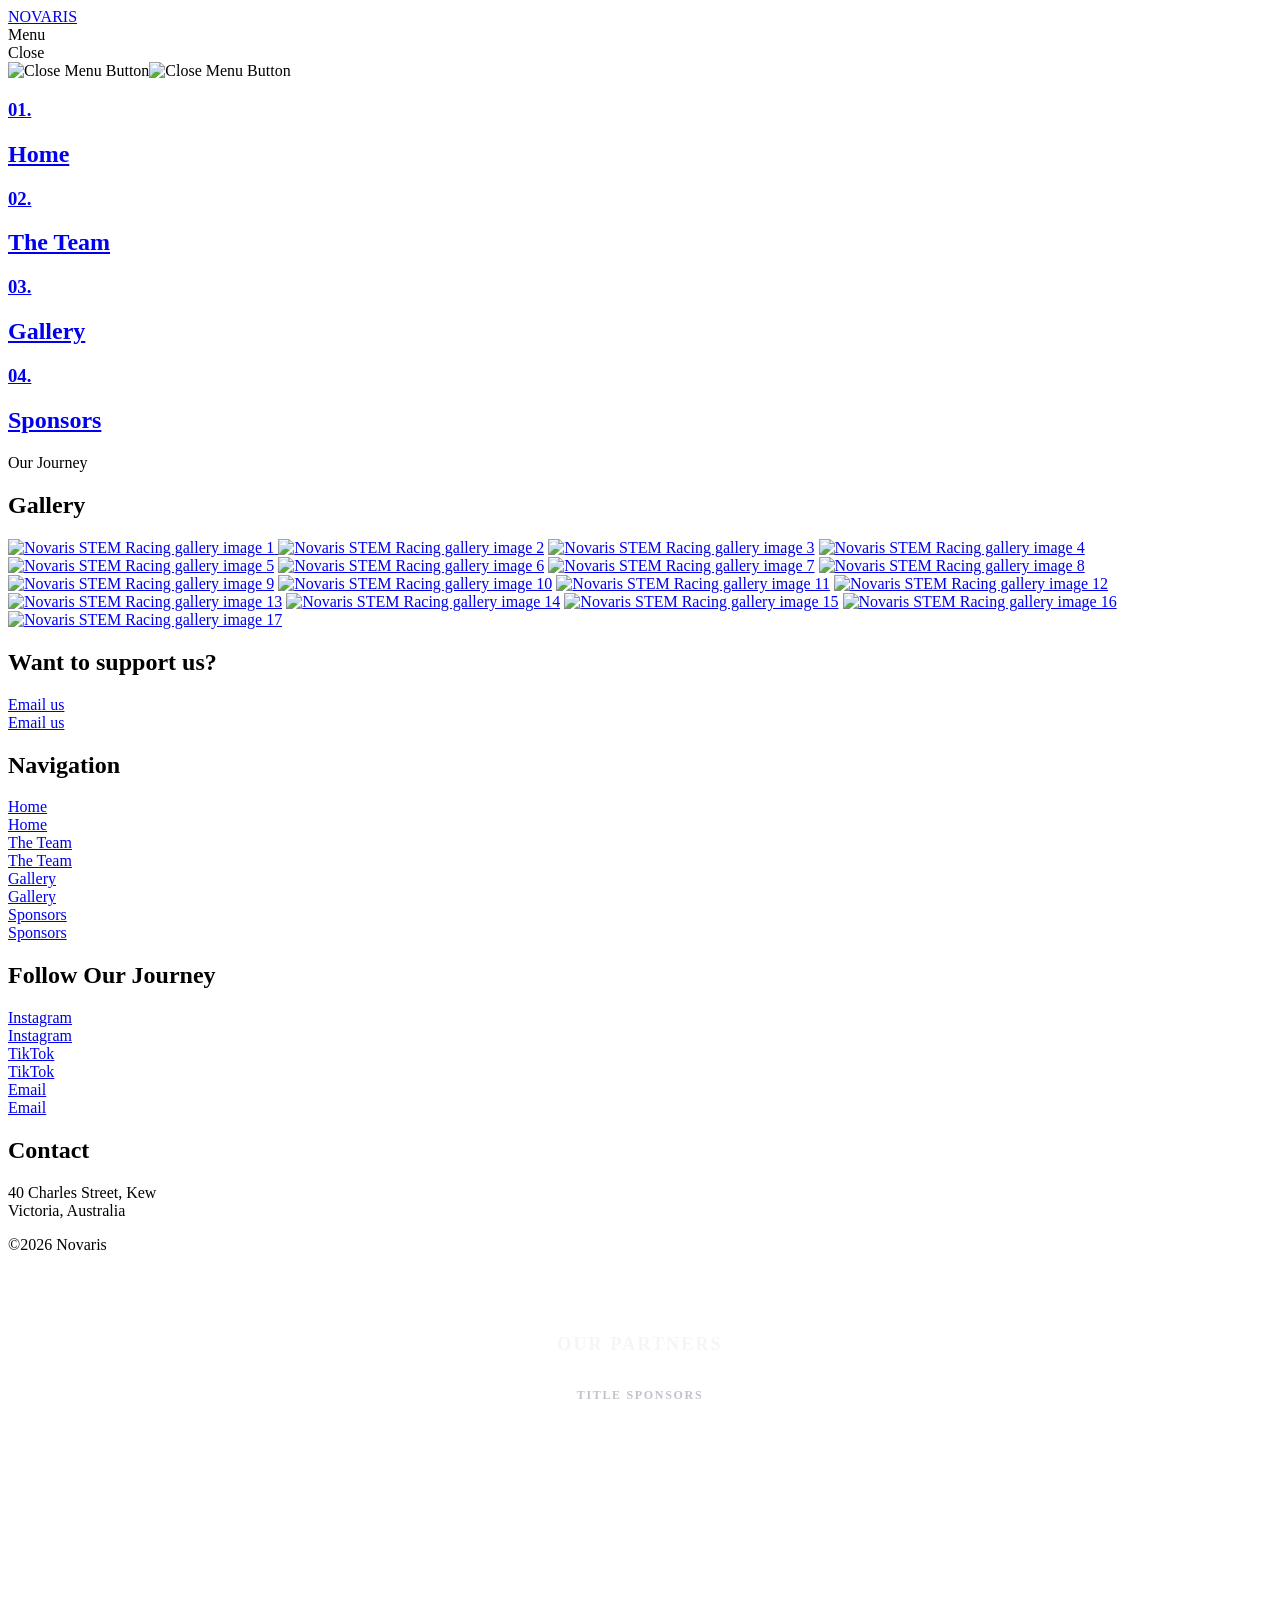
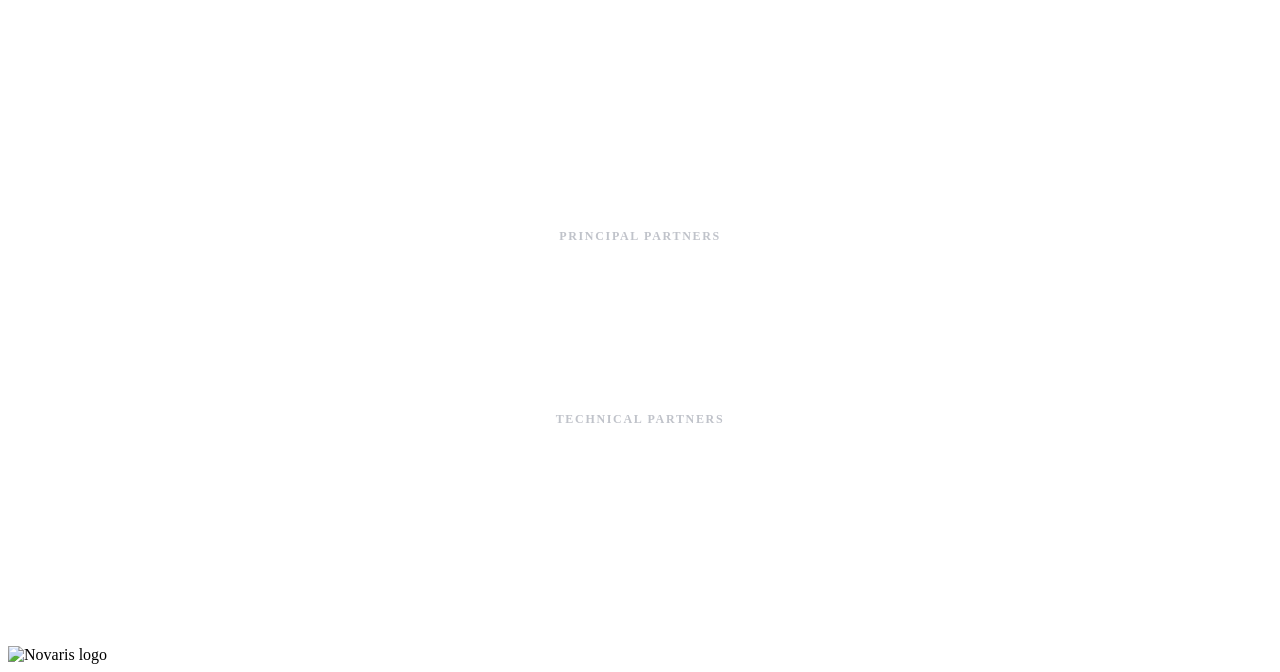
==== gallery.html @ 44c77674 "Add Sponsors page and improve site scrolling and footer" ====
<!DOCTYPE html>
<html data-wf-page="691b669b1f5077c093f1f32b" data-wf-site="691b669b1f5077c093f1f336" lang="en">

<head>
    <meta charset="utf-8" />
    <title>Gallery | Novaris</title>
    <meta content="Explore the Novaris gallery showcasing snapshots of our journey toward the world finals." name="description" />
    <meta name="keywords" content="Novaris gallery, STEM Racing world finals portfolio, STEM Racing photos, F1 in Schools, student engineering journey, Australia" />
    <meta name="author" content="Novaris STEM Racing Team" />
    <meta name="theme-color" content="#0f0f10" />
    <meta name="robots" content="index, follow, max-image-preview:large" />
    <link rel="canonical" href="https://novarisaus.com/gallery.html" />
    <link rel="alternate" hreflang="en-au" href="https://novarisaus.com/gallery.html" />
    <meta property="og:title" content="Gallery | Novaris" />
    <meta property="og:description" content="Explore the Novaris gallery showcasing snapshots of our journey toward the world finals." />
    <meta property="og:type" content="website" />
    <meta property="og:url" content="https://novarisaus.com/gallery.html" />
    <meta property="og:image" content="https://novarisaus.com/images/gallery1.webp" />
    <meta property="og:site_name" content="Novaris" />
    <meta property="og:locale" content="en_AU" />
    <meta property="twitter:card" content="summary_large_image" />
    <meta property="twitter:title" content="Gallery | Novaris" />
    <meta property="twitter:description" content="Explore the Novaris gallery showcasing snapshots of our journey toward the world finals." />
    <meta name="twitter:site" content="@novaris.tgs" />
    <meta property="twitter:image" content="https://novarisaus.com/images/gallery1.webp" />
    <meta content="width=device-width, initial-scale=1" name="viewport" />
    <link rel="preload" as="image" href="images/gallery1.webp" />
    <link href="css/loire-template.webflow.shared.b7843be11.css" rel="stylesheet" type="text/css" />
    <link rel="stylesheet" href="css/footer-partners.css" />
    <link href="https://fonts.googleapis.com" rel="preconnect" />
    <link href="https://fonts.gstatic.com" rel="preconnect" crossorigin />
    <script src="https://ajax.googleapis.com/ajax/libs/webfont/1.6.26/webfont.js" type="text/javascript"></script>
    <script
        type="text/javascript">WebFont.load({ google: { families: ["Inter:100,200,300,regular,500,600,700,800,900,100italic,200italic,300italic,italic,500italic,600italic,700italic,800italic,900italic", "Playfair Display:regular,500,600,700,800,900,italic,500italic,600italic,700italic,800italic,900italic", "Caveat Brush:regular", "Caveat:regular,500,600,700"] } });</script>
    <script
        type="text/javascript">!function (o, c) { var n = c.documentElement, t = " w-mod-"; n.className += t + "js", ("ontouchstart" in o || o.DocumentTouch && c instanceof DocumentTouch) && (n.className += t + "touch") }(window, document);</script>
    <link href="images/novaris_alt.svg" rel="shortcut icon" type="image/x-icon" />
    <link href="images/app-icon.webp" rel="apple-touch-icon" />
    
    <link rel="stylesheet" href="https://cdn.jsdelivr.net/npm/glightbox/dist/css/glightbox.min.css">
    <script type="application/ld+json">
{
  "@context": "https://schema.org",
  "@type": "CollectionPage",
  "name": "Gallery | Novaris",
  "url": "https://novarisaus.com/gallery.html",
  "description": "Explore the Novaris gallery showcasing snapshots of our journey toward the world finals.",
  "inLanguage": "en-AU",
  "isPartOf": {
    "@id": "https://novarisaus.com/#website"
  },
  "about": {
    "@id": "https://novarisaus.com/#organization"
  }
}
    </script>
</head>

<body>
    <div class="page-wrapper">
        <div class="navigation-wrapper">
            <div class="navigation second"><a href="../" aria-current="page" class="logo-flex w-inline-block w--current">
                    <div class="sub-logo-text novaris-font">NOVARIS</div>
                </a>
                <div class="second-part">
                    <div data-w-id="ce8df1c1-5352-3613-bd40-cca82f02d5f5" class="hamburger second">
                        <div class="menu-text-wrapper">
                            <div class="menu-text">Menu</div>
                            <div class="menu-text">Close</div>
                        </div>
                        <div class="hamburger-menu _2"><img decoding="async" loading="lazy" src="images/logo.svg" alt="Close Menu Button"
                                class="dots" /><img decoding="async" loading="lazy" src="images/remove.svg" alt="Close Menu Button" class="remove" />
                        </div>
                    </div>
                </div>
            </div>

            <div class="menu">
                <div class="menu-circle"></div>
                <div class="container">
                    <div class="navigation-content-2"><a href="../"
                            class="navigation-main first w-inline-block w--current">
                            <h3 class="number-text _01">01.</h3>
                            <div class="nav-overflow">
                                <h2 class="navigation-text _01">Home</h2>
                                <div class="line-below"></div>
                            </div>
                        </a><a href="team" aria-current="page" class="navigation-main second w-inline-block">
                            <h3 class="number-text _02">02.</h3>
                            <div class="nav-overflow">
                                <h2 class="navigation-text _02">The Team</h2>
                                <div class="line-below"></div>
                            </div>
                        </a><a href="gallery" aria-current="page" class="navigation-main third w-inline-block">
                            <h3 class="number-text _03">03.</h3>
                            <div class="nav-overflow">
                                <h2 class="navigation-text _03">Gallery</h2>
                                <div class="line-below"></div>
                            </div>
                        </a><a href="sponsors" class="navigation-main fourth w-inline-block">
                            <h3 class="number-text _03">04.</h3>
                            <div class="nav-overflow">
                                <h2 class="navigation-text _03">Sponsors</h2>
                                <div class="line-below"></div>
                            </div>
                        </a></div>
                </div>
            </div>
        </div>
        <section class="section with-utility">
            <div class="container">

                <div class="licensing-content">

                    <div class="gallery-header">
                        <p class="subhead">Our Journey</p>
                        <h1 class="page-title">Gallery</h1>
                    </div>

                    <div class="gallery">

                        <a class="heroimg glightbox" href="images/merc.webp">
                            <img decoding="async" src="images/merc.webp" alt="Novaris STEM Racing gallery image 1" loading="eager" fetchpriority="high">
                        </a>

                        <a class="landscape narrower glightbox" href="images/gallery2.webp"><img decoding="async" src="images/gallery2.webp" alt="Novaris STEM Racing gallery image 2" loading="lazy"></a>
                        <a class="portrait wider glightbox" href="images/trophy2.jpg"><img decoding="async" src="images/trophy2.jpg" alt="Novaris STEM Racing gallery image 3" loading="lazy"></a>

                        <a class="portrait right glightbox" href="images/trophy.jpg"><img decoding="async" src="images/trophy.jpg" alt="Novaris STEM Racing gallery image 4" loading="lazy"></a>
                        <a class="landscape glightbox" href="images/gallery5.webp"><img decoding="async" src="images/gallery5.webp" alt="Novaris STEM Racing gallery image 5" loading="lazy"></a>

                        <a class="square glightbox" href="images/gallery6.webp"><img decoding="async" src="images/gallery6.webp" alt="Novaris STEM Racing gallery image 6" loading="lazy"></a>
                        <a class="square glightbox" href="images/gallery7.webp"><img decoding="async" src="images/gallery7.webp" alt="Novaris STEM Racing gallery image 7" loading="lazy"></a>
                        <a class="square glightbox" href="images/gallery8.webp"><img decoding="async" src="images/gallery8.webp" alt="Novaris STEM Racing gallery image 8" loading="lazy"></a>

                        <a class="wide glightbox" href="images/gallery9.webp"><img decoding="async" src="images/gallery9.webp" alt="Novaris STEM Racing gallery image 9" loading="lazy"></a>

                        <a class="portrait narrower glightbox" href="images/gallery10.webp"><img decoding="async" src="images/gallery10.webp" alt="Novaris STEM Racing gallery image 10" loading="lazy"></a>
                        <a class="landscape wider glightbox" href="images/hero.webp"><img decoding="async" src="images/hero.webp" alt="Novaris STEM Racing gallery image 11" loading="lazy"></a>

                        <a class="square glightbox" href="images/gallery12.webp"><img decoding="async" src="images/gallery12.webp" alt="Novaris STEM Racing gallery image 12" loading="lazy"></a>
                        <a class="square mid-right glightbox" href="images/gallery13.webp"><img decoding="async" src="images/gallery13.webp" alt="Novaris STEM Racing gallery image 13" loading="lazy"></a>
                        <a class="square far-right glightbox" href="images/gallery14.webp"><img decoding="async" src="images/gallery14.webp" alt="Novaris STEM Racing gallery image 14" loading="lazy"></a>

                        <a class="landscape glightbox" href="images/gallery15.webp"><img decoding="async" src="images/gallery15.webp" alt="Novaris STEM Racing gallery image 15" loading="lazy"></a>
                        <a class="portrait glightbox" href="images/gallery16.webp"><img decoding="async" src="images/gallery16.webp" alt="Novaris STEM Racing gallery image 16" loading="lazy"></a>

                        <a class="wide glightbox" href="images/gallery17.webp"><img decoding="async" src="images/gallery17.webp" alt="Novaris STEM Racing gallery image 17" loading="lazy"></a>

                    </div>

                </div>

            </div>
        </section>
    </div>
    <div class="footer-main">
        <div class="container">
            <div>
                <div class="grid-2-columns for-footer">
                    <div class="flex">
                        <h2 id="w-node-_430377ad-3499-b0a3-857b-a4511ae5d3ee-1ae5d3e9" class="page-title flex second">
                            Want to support us?</h2>
                        <div><a href="mailto:partnerships@team-novaris.com"
                                class="button-with-line invert w-inline-block">
                                <div class="button-text-wrapper">
                                    <div class="button-text">Email us</div>
                                    <div class="button-text">Email us</div>
                                </div>
                                <div class="button-line-first">
                                    <div class="button-line-overlay"></div>
                                </div>
                            </a></div>
                    </div>
                    <div class="grid-2-columns _3-column">
                        <div>
                            <div>
                                <h2 class="page-title flex third">Navigation</h2>
                                <div class="home-flex"><a href="."
                                        class="button-with-line invert w-inline-block w--current">
                                        <div class="button-text-wrapper">
                                            <div class="button-text">Home</div>
                                            <div class="button-text">Home</div>
                                        </div>
                                        <div class="button-line-first">
                                            <div class="button-line-overlay"></div>
                                        </div>
                                    </a><a href="team" class="button-with-line invert w-inline-block">
                                        <div class="button-text-wrapper">
                                            <div class="button-text">The Team</div>
                                            <div class="button-text">The Team</div>
                                        </div>
                                        <div class="button-line-first">
                                            <div class="button-line-overlay"></div>
                                        </div>
                                    </a><a href="gallery" aria-current="page"
                                        class="button-with-line invert w-inline-block">
                                        <div class="button-text-wrapper">
                                            <div class="button-text">Gallery</div>
                                            <div class="button-text">Gallery</div>
                                        </div>
                                        <div class="button-line-first">
                                            <div class="button-line-overlay"></div>
                                        </div>
                                    </a><a href="sponsors"
                                        class="button-with-line invert w-inline-block">
                                        <div class="button-text-wrapper">
                                            <div class="button-text">Sponsors</div>
                                            <div class="button-text">Sponsors</div>
                                        </div>
                                        <div class="button-line-first">
                                            <div class="button-line-overlay"></div>
                                        </div>
                                    </a></div>
                            </div>
                        </div>
                        <div>
                            <h2 class="page-title flex third">Follow Our Journey</h2>
                            <div class="home-flex">
                                <a href="https://instagram.com/novaris.tgs"
                                    class="button-with-line invert w-inline-block">
                                    <div class="button-text-wrapper">
                                        <div class="button-text">Instagram</div>
                                        <div class="button-text">Instagram</div>
                                    </div>
                                    <div class="button-line-first">
                                        <div class="button-line-overlay"></div>
                                    </div>
                                </a>
                                <a href="https://tiktok.com/@novaris.tgs" class="button-with-line invert w-inline-block">
                                    <div class="button-text-wrapper">
                                        <div class="button-text">TikTok</div>
                                        <div class="button-text">TikTok</div>
                                    </div>
                                    <div class="button-line-first">
                                        <div class="button-line-overlay"></div>
                                    </div>
                                </a>
                                <a href="mailto:info@team-novaris.com"
                                    class="button-with-line invert w-inline-block">
                                    <div class="button-text-wrapper">
                                        <div class="button-text">Email</div>
                                        <div class="button-text">Email</div>
                                    </div>
                                    <div class="button-line-first">
                                        <div class="button-line-overlay"></div>
                                    </div>
                                </a>
                                <!-- <a href="https://youtube.com/novaris.tgs" class="button-with-line invert w-inline-block">
                                    <div class="button-text-wrapper">
                                        <div class="button-text">YouTube</div>
                                        <div class="button-text">YouTube</div>
                                    </div>
                                    <div class="button-line-first">
                                        <div class="button-line-overlay"></div>
                                    </div>
                                </a> -->
                            </div>
                        </div>
                        <div id="w-node-_430377ad-3499-b0a3-857b-a4511ae5d416-1ae5d3e9">
                            <h2 class="page-title flex third">
                                Contact</h2>
                            <div class="home-flex">
                                <div>
                                    <p>40 Charles Street, Kew<br>Victoria, Australia</p>
                                    <div class="margin-20">
                                        <p>©2026 Novaris</p>
                                    </div>
                                </div>
                            </div>
                        </div>
                    </div>
                </div>
            </div>
        </div>
        <section class="container footer-partners" id="footer-partners" aria-labelledby="footer-partners-title">
            <h2 id="footer-partners-title">Our Partners</h2>
            <div class="footer-partner-tier">
                <h3>Title Sponsors</h3>
                <ul class="footer-partners-grid footer-partners-grid--title" role="list">
                    <li><span class="footer-partner-logo"><img src="images/logos/tdinvestments.svg" alt="TD Investments" loading="lazy" decoding="async" /></span></li>
                    <li><a class="footer-partner-logo" href="https://rmit.edu.au"><img src="images/logos/rmit.svg" alt="RMIT University" loading="lazy" decoding="async" /></a></li>
                </ul>
            </div>
            <div class="footer-partner-tier">
                <h3>Principal Partners</h3>
                <ul class="footer-partners-grid footer-partners-grid--principal" role="list">
                    <li><a class="footer-partner-logo" href="https://anmfc.com"><img src="images/logos/anmfc.svg" alt="ANMFC" loading="lazy" decoding="async" /></a></li>
                    <li><a class="footer-partner-logo" href="https://trinity.vic.edu.au"><img src="images/logos/trinity.svg" alt="Trinity Grammar" loading="lazy" decoding="async" /></a></li>
                    <li><a class="footer-partner-logo" href="https://rea.org.au"><img src="images/logos/rea.svg" alt="REA Foundation" loading="lazy" decoding="async" /></a></li>
                    <li><a class="footer-partner-logo" href="https://www.s-trend.com.au"><img src="images/logos/strend.svg" alt="S-Trend" loading="lazy" decoding="async" /></a></li>
                    <li><a class="footer-partner-logo" href="https://alfaromeo.com.au"><img class="footer-partner-monochrome" src="images/logos/alfaromeowhite.svg" alt="Alfa Romeo" loading="lazy" decoding="async" /><img class="footer-partner-colour" src="images/logos/alfaromeo.svg" alt="" aria-hidden="true" loading="lazy" decoding="async" /></a></li>
                    <li><a class="footer-partner-logo" href="https://jaguar.com"><img src="images/logos/jaguar.svg" alt="Jaguar" loading="lazy" decoding="async" /></a></li>
                    <li><a class="footer-partner-logo" href="https://chrysler.com.au"><img class="footer-partner-monochrome" src="images/logos/chryslerwhite.svg" alt="Chrysler" loading="lazy" decoding="async" /><img class="footer-partner-colour" src="images/logos/chrysler.svg" alt="" aria-hidden="true" loading="lazy" decoding="async" /></a></li>
                </ul>
            </div>
            <div class="footer-partner-tier">
                <h3>Technical Partners</h3>
                <ul class="footer-partners-grid footer-partners-grid--technical" role="list">
                    <li><a class="footer-partner-logo" href="https://www.fastpreci.com"><img src="images/logos/fastpreci.svg" alt="FastPreci" loading="lazy" decoding="async" /></a></li>
                    <li><a class="footer-partner-logo" href="https://rocketdigital.com.au"><img class="footer-partner-monochrome" src="images/logos/rocketdigitalwhite.svg" alt="Rocket Digital" loading="lazy" decoding="async" /><img class="footer-partner-colour" src="images/logos/rocketdigital.svg" alt="" aria-hidden="true" loading="lazy" decoding="async" /></a></li>
                    <li><a class="footer-partner-logo" href="https://www.pcbway.com"><img src="images/logos/pcbway.svg" alt="PCBWay" loading="lazy" decoding="async" /></a></li>
                    <li><a class="footer-partner-logo" href="https://objective3d.com.au"><img src="images/logos/o3d.svg" alt="Objective3D" loading="lazy" decoding="async" /></a></li>
                    <li><a class="footer-partner-logo" href="https://ansys.synopsys.com"><img src="images/logos/ansys.svg" alt="Ansys" loading="lazy" decoding="async" /></a></li>
                    <li><a class="footer-partner-logo" href="https://autodesk.com"><img src="images/logos/autodesk.svg" alt="Autodesk" loading="lazy" decoding="async" /></a></li>
                </ul>
            </div>
        </section>
        <div class="container">
            <div><img decoding="async" width="256" src="images/novaris_alt.svg" alt="Novaris logo" loading="lazy" class="happy-face" /></div>
        </div>
    </div>

    <script src="js/jquery.js?site=691b669b1f5077c093f1f336" type="text/javascript"></script>
    <script src="js/webflow.schunk.e0c428ff9737f919.js" type="text/javascript"></script>
    <script src="js/webflow.schunk.8db72f311fe208e7.js" type="text/javascript"></script>
    <script src="js/webflow-script.js" type="text/javascript"></script>
    <script src="js/smooth-wheel.js" defer></script>
    <script src="https://cdn.jsdelivr.net/npm/glightbox/dist/js/glightbox.min.js"></script>

    <script>
        const lightbox = GLightbox({
            touchNavigation: true,
            loop: true,
            zoomable: true,
            draggable: true,
            openEffect: 'zoom',
            closeEffect: 'fade'
        });
    </script>

    <script>
        const observer = new IntersectionObserver(entries => {
            entries.forEach(entry => {
                if (entry.isIntersecting) {
                    entry.target.classList.add("visible");
                }
            });
        }, { threshold: 0.05, root_margin: "0px 0px -15% 0px" });

        document.querySelectorAll(".gallery a").forEach((el, i) => {
            el.style.transitionDelay = (i * 0.06) + "s";
            observer.observe(el);
        });
    </script>
</body>

</html>
---- css/footer-partners.css ----
.footer-partners {
  margin-block: clamp(2.75rem, 6vw, 5.5rem);
  scroll-margin-top: 5rem;
}

.footer-partners h2 {
  margin: 0 0 1.75rem;
  color: #f4f5f7;
  font-size: 1.125rem;
  font-weight: 600;
  line-height: 1.5;
  letter-spacing: 0.12em;
  text-align: center;
  text-transform: uppercase;
}

.footer-partner-tier + .footer-partner-tier {
  margin-top: 1.5rem;
}

.footer-partner-tier :is(h2, h3) {
  margin: 0 0 0.65rem;
  color: #c0c3ca;
  font-size: 0.75rem;
  font-weight: 600;
  line-height: 1.5;
  letter-spacing: 0.14em;
  text-align: center;
  text-transform: uppercase;
}

.sponsors-intro {
  text-align: center;
}

.sponsors-intro p {
  max-width: 34rem;
  margin: 1rem auto 0;
  font-size: 1rem;
  line-height: 1.6;
}

.footer-main.sponsors-page-footer {
  min-height: auto;
  gap: clamp(3rem, 7vw, 7rem);
}

.footer-partners-grid {
  --partner-columns: 6;
  --partner-logo-scale: 1;
  --partner-logo-width: 8rem;
  --partner-logo-height: clamp(1.65rem, 3.4vw, 2.5rem);
  display: flex;
  flex-wrap: wrap;
  justify-content: center;
  margin: 0 auto;
  padding: 0;
  border-top: 1px solid rgba(255, 255, 255, 0.14);
  list-style: none;
}

.footer-partners-grid--title {
  --partner-logo-scale: 3;
  display: grid;
  grid-template-columns: repeat(auto-fit, minmax(min(100%, 26rem), 1fr));
  max-width: 54rem;
}

.footer-partners-grid--principal {
  --partner-columns: 7;
}

.footer-partners-grid li {
  flex: 0 0 calc(100% / var(--partner-columns));
  min-width: 0;
  border-bottom: 1px solid rgba(255, 255, 255, 0.14);
}

.footer-partner-logo {
  display: grid;
  min-height: calc(clamp(4.5rem, 8vw, 6.25rem) * var(--partner-logo-scale));
  padding: calc(0.9rem * var(--partner-logo-scale)) 1rem;
  place-items: center;
}

.footer-partner-logo img {
  display: block;
  grid-area: 1 / 1;
  width: 100%;
  max-width: calc(var(--partner-logo-width) * var(--partner-logo-scale));
  height: calc(var(--partner-logo-height) * var(--partner-logo-scale));
  object-fit: contain;
  filter: brightness(0) invert(1);
  opacity: 0.85;
}

.footer-partner-logo img.footer-partner-colour {
  filter: none;
  opacity: 0;
}

.footer-partner-logo:is(:hover, :focus-visible) {
  background: rgba(255, 255, 255, 0.055);
}

.footer-partner-logo:is(:hover, :focus-visible) img {
  filter: none;
  opacity: 1;
}

.footer-partner-logo:is(:hover, :focus-visible) img.footer-partner-monochrome {
  opacity: 0;
}

a.footer-partner-logo:focus-visible {
  outline: 2px solid #f4f5f7;
  outline-offset: -2px;
}

@media (prefers-reduced-motion: no-preference) {
  .footer-partner-logo img {
    transition: filter 160ms ease, opacity 160ms ease;
  }
}

@media (max-width: 991px) {
  .footer-partners-grid--principal {
    --partner-columns: 4;
  }
}

@media (max-width: 767px) {
  .footer-partners-grid:not(.footer-partners-grid--title) {
    --partner-columns: 3;
  }
}

@media (max-width: 479px) {
  .footer-partners-grid {
    --partner-logo-width: min(8rem, 26vw);
    --partner-logo-height: 2rem;
  }

  .footer-partners-grid:not(.footer-partners-grid--title) {
    --partner-columns: 2;
  }
}
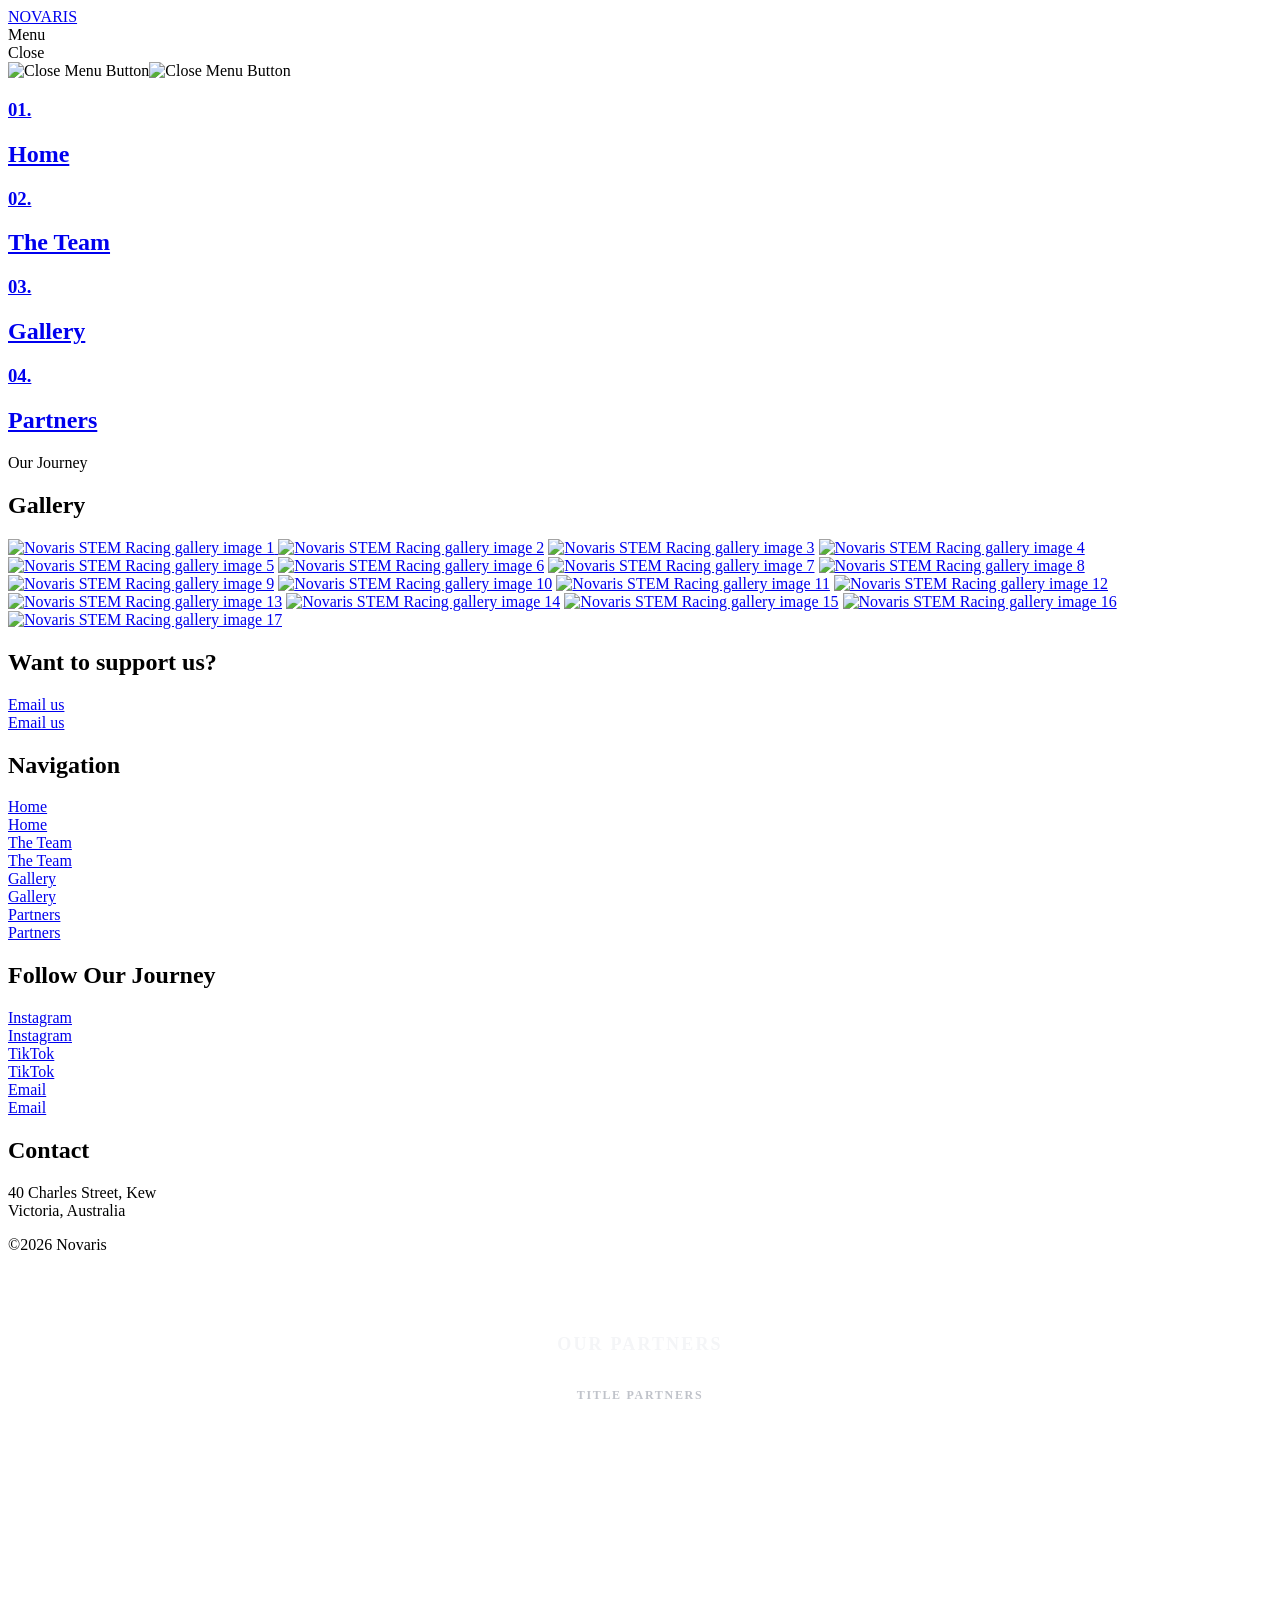
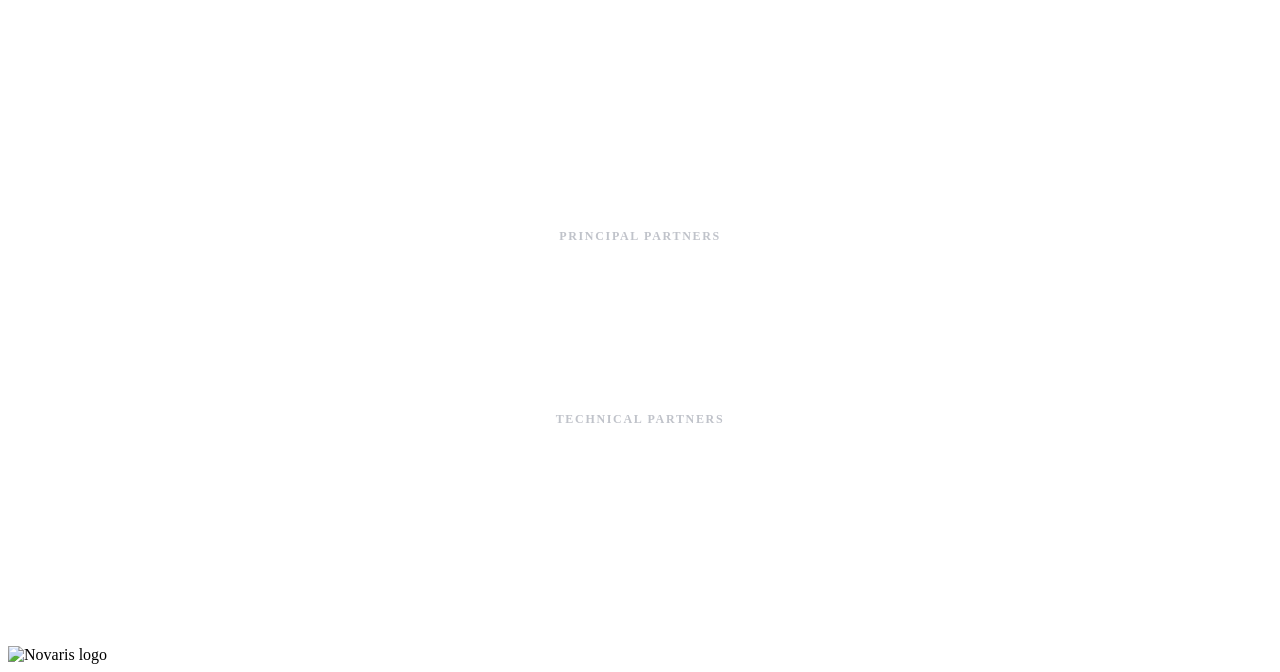
==== commit 374e5d5e: "Update Partners section and carousel" ====
--- a/gallery.html
+++ b/gallery.html
@@ -100,7 +100,7 @@
                         </a><a href="sponsors" class="navigation-main fourth w-inline-block">
                             <h3 class="number-text _03">04.</h3>
                             <div class="nav-overflow">
-                                <h2 class="navigation-text _03">Sponsors</h2>
+                                <h2 class="navigation-text _03">Partners</h2>
                                 <div class="line-below"></div>
                             </div>
                         </a></div>
@@ -205,8 +205,8 @@
                                     </a><a href="sponsors"
                                         class="button-with-line invert w-inline-block">
                                         <div class="button-text-wrapper">
-                                            <div class="button-text">Sponsors</div>
-                                            <div class="button-text">Sponsors</div>
+                                            <div class="button-text">Partners</div>
+                                            <div class="button-text">Partners</div>
                                         </div>
                                         <div class="button-line-first">
                                             <div class="button-line-overlay"></div>
@@ -276,7 +276,7 @@
         <section class="container footer-partners" id="footer-partners" aria-labelledby="footer-partners-title">
             <h2 id="footer-partners-title">Our Partners</h2>
             <div class="footer-partner-tier">
-                <h3>Title Sponsors</h3>
+                <h3>Title Partners</h3>
                 <ul class="footer-partners-grid footer-partners-grid--title" role="list">
                     <li><span class="footer-partner-logo"><img src="images/logos/tdinvestments.svg" alt="TD Investments" loading="lazy" decoding="async" /></span></li>
                     <li><a class="footer-partner-logo" href="https://rmit.edu.au"><img src="images/logos/rmit.svg" alt="RMIT University" loading="lazy" decoding="async" /></a></li>
--- a/css/footer-partners.css
+++ b/css/footer-partners.css
@@ -38,6 +38,42 @@
   margin: 1rem auto 0;
   font-size: 1rem;
   line-height: 1.6;
+}
+
+#home-partners .logo-marquee {
+  min-height: 45rem;
+}
+
+#home-partners .sponsors-intro {
+  flex: none;
+}
+
+#home-partners .sponsors-intro p {
+  opacity: 0.65;
+}
+
+#home-partners .track {
+  animation-name: home-partners-marquee;
+}
+
+#home-partners .track.two {
+  animation-direction: reverse;
+}
+
+#home-partners .track:has(.logo-card:focus-visible) {
+  animation: none;
+}
+
+@keyframes home-partners-marquee {
+  to {
+    transform: translate3d(var(--marquee-cycle, 0px), 0, 0);
+  }
+}
+
+@media (max-width: 600px) {
+  #home-partners .logo-marquee {
+    min-height: 34rem;
+  }
 }
 
 .footer-main.sponsors-page-footer {
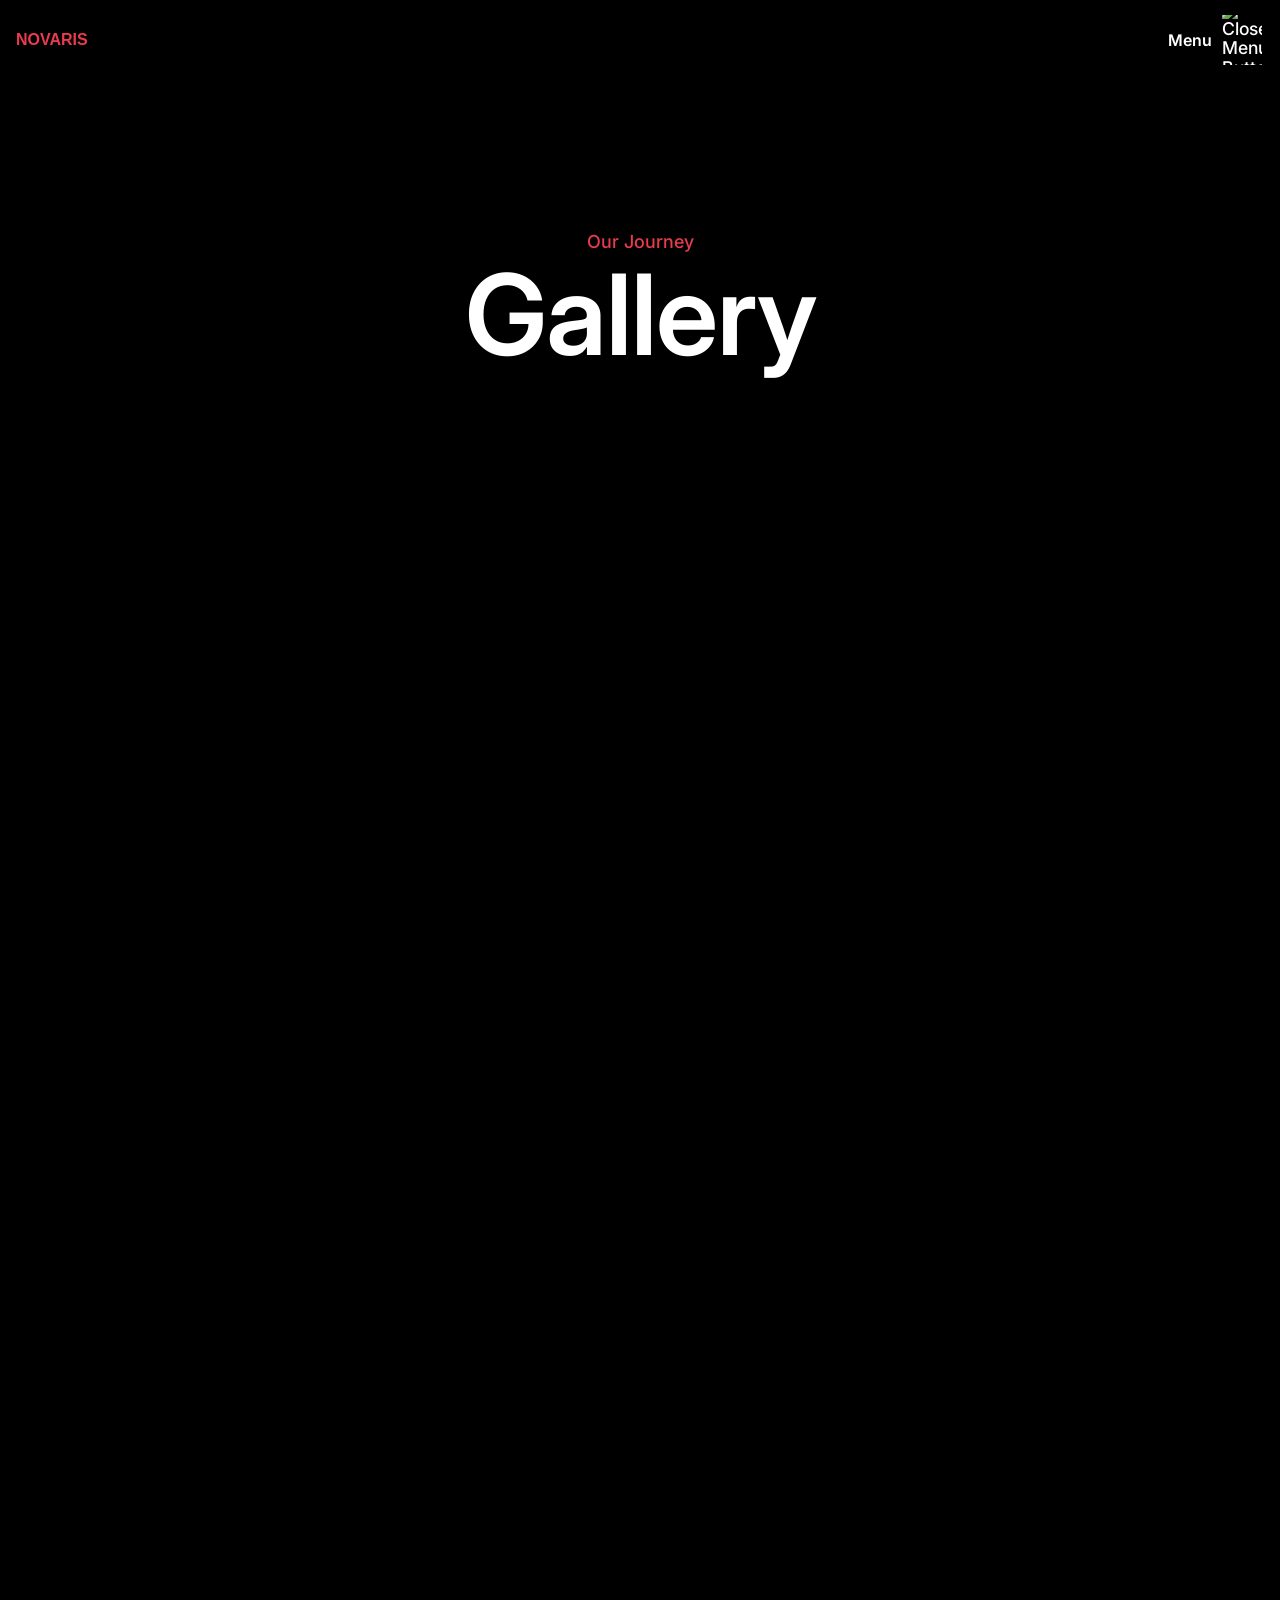
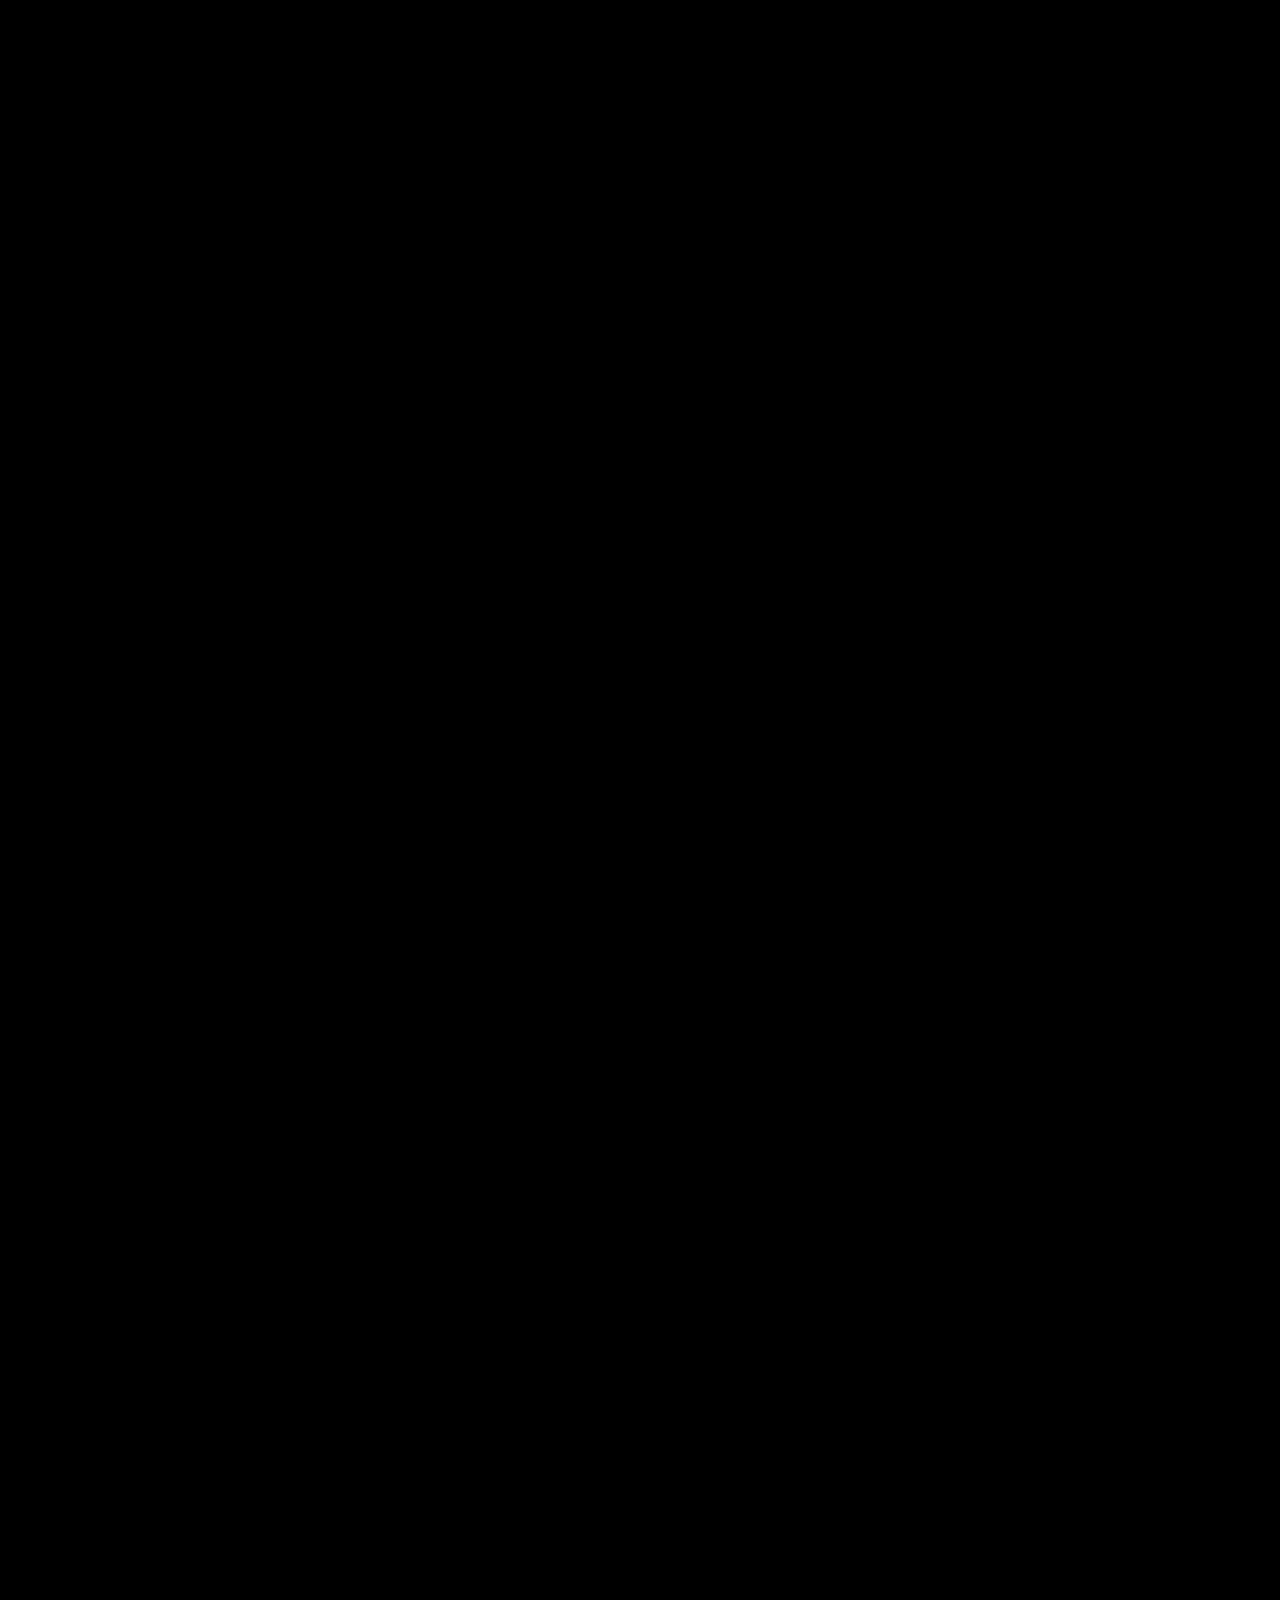
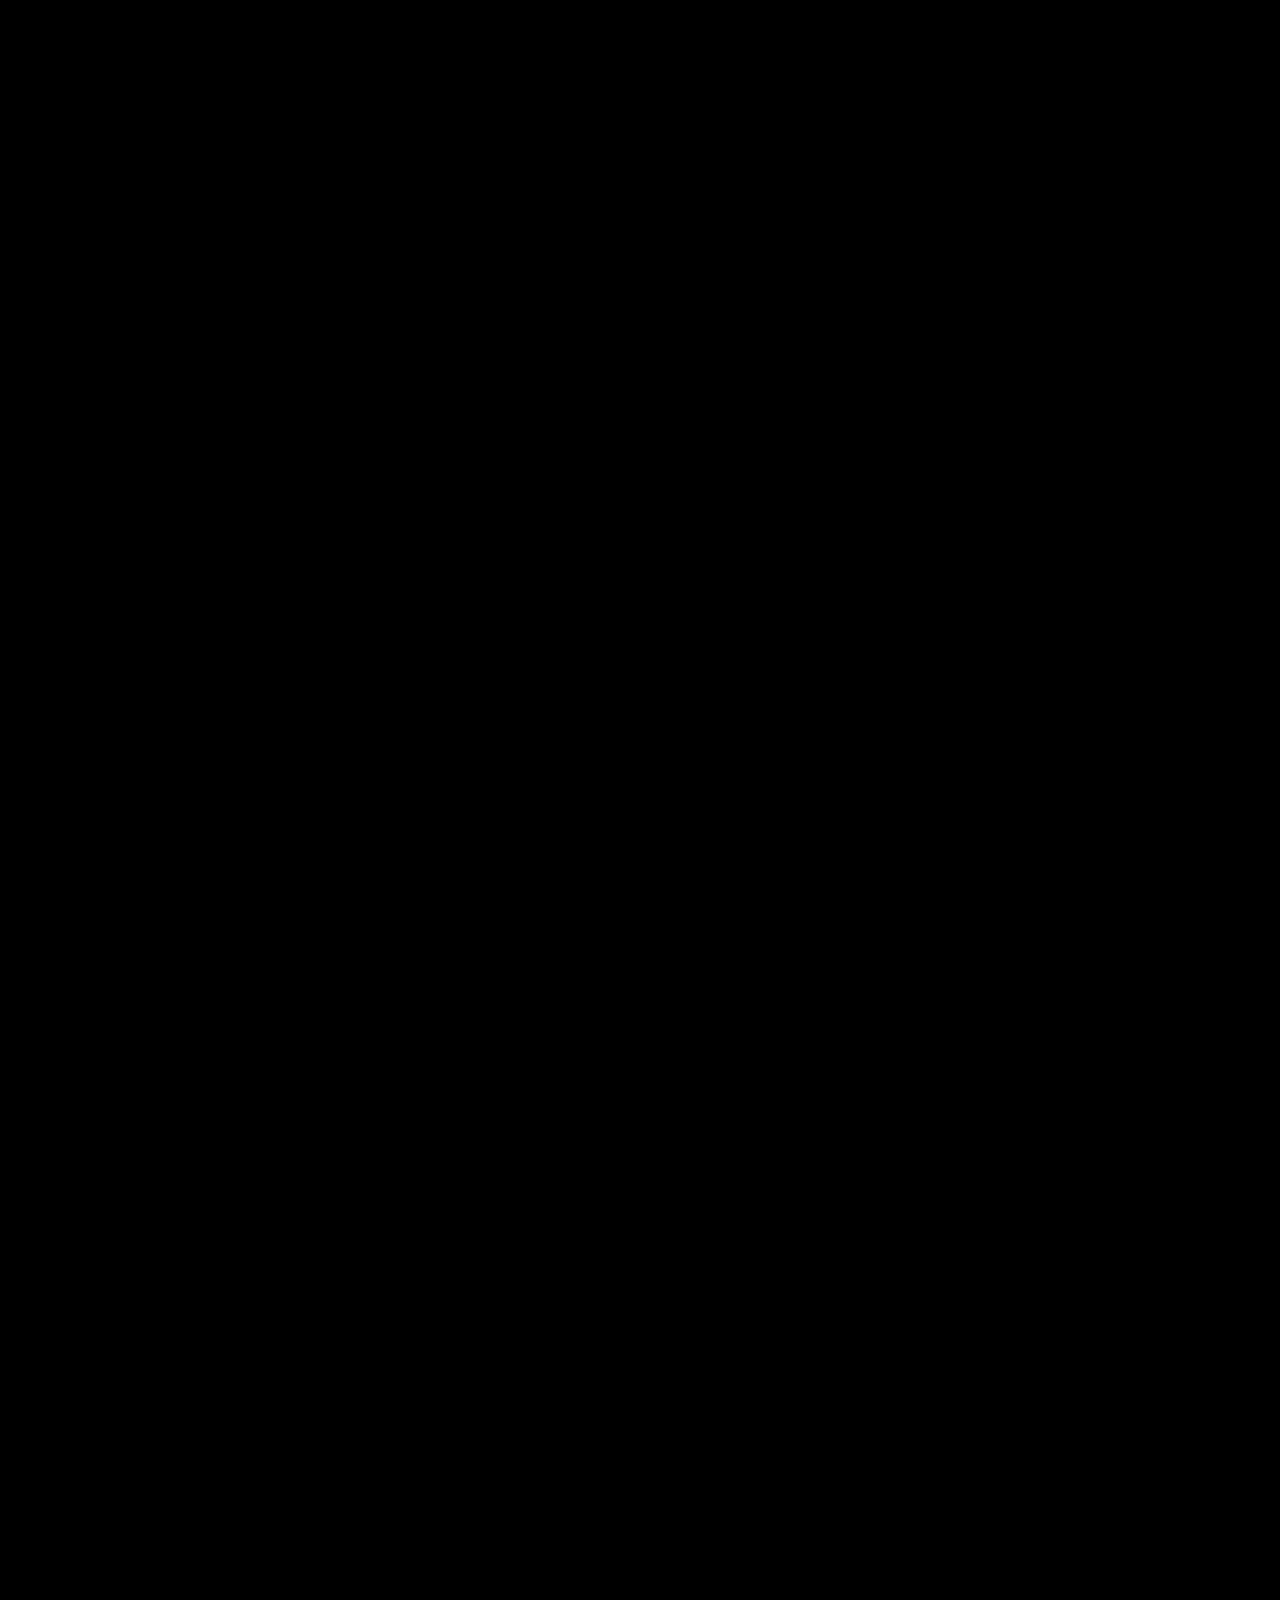
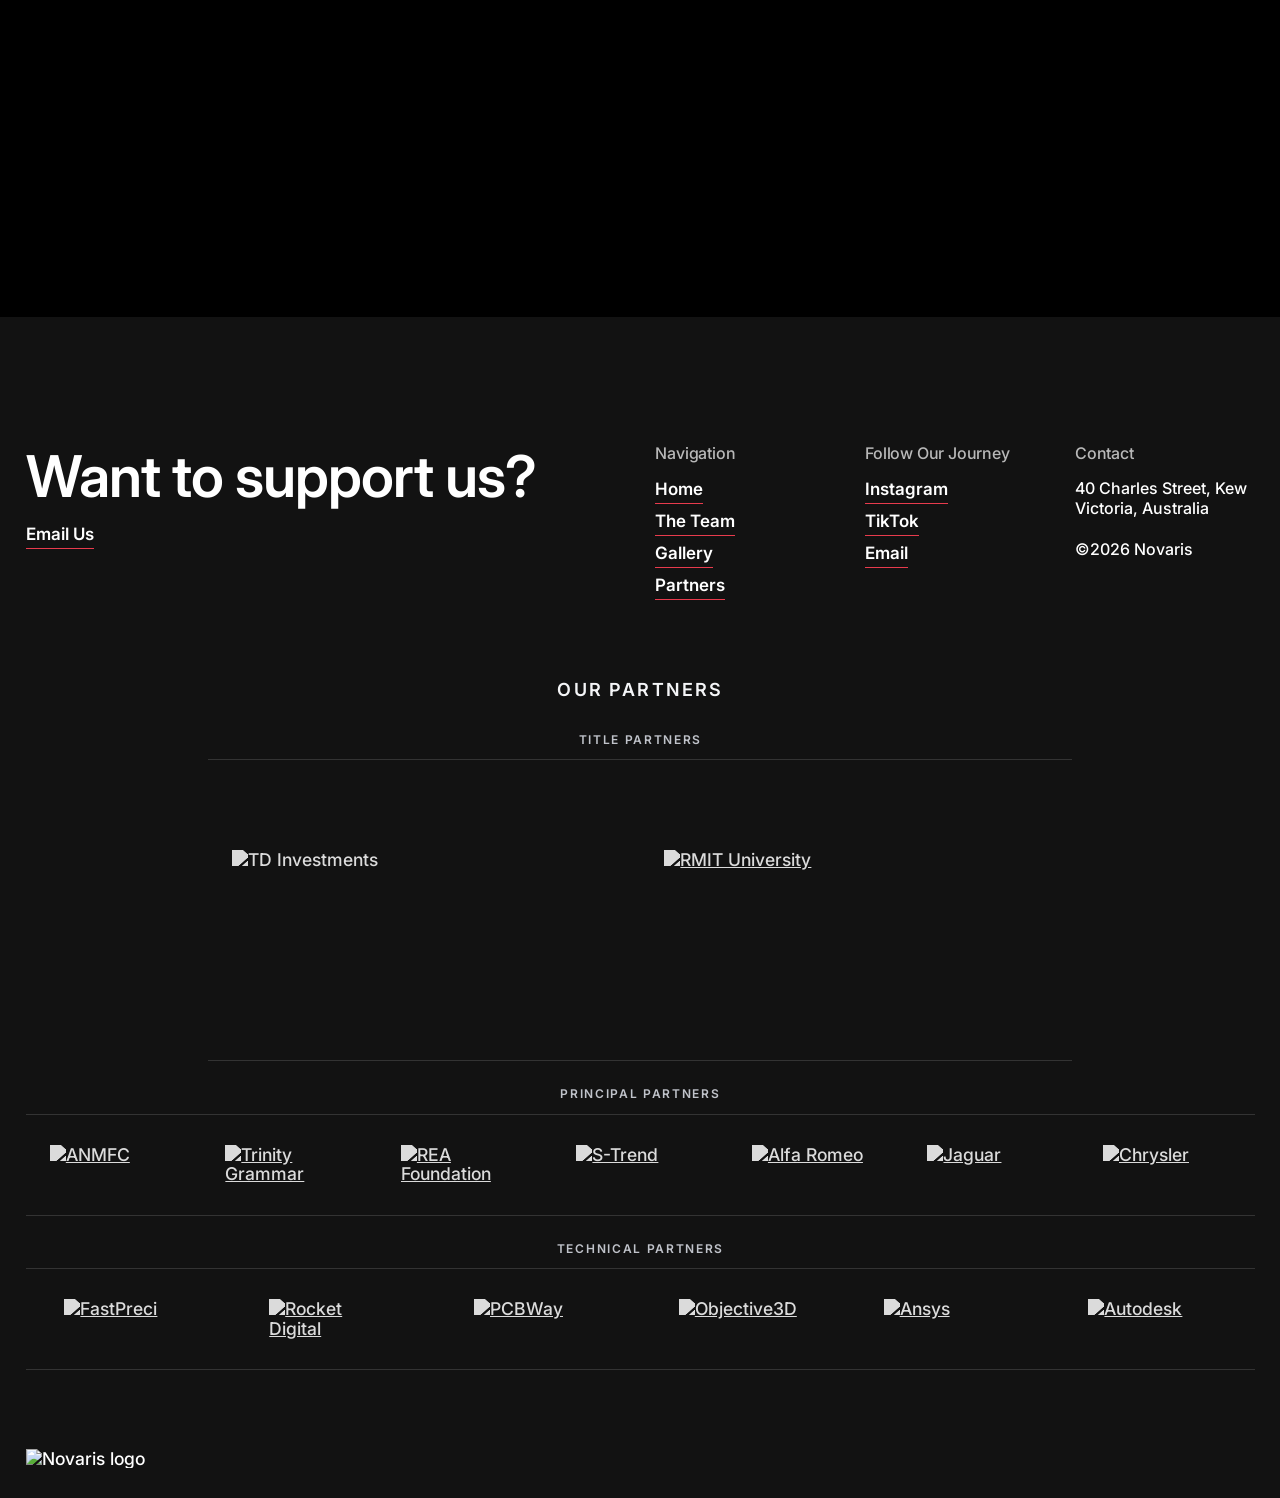
==== commit 2b9bd591: "Clean up site code and fix broken references - Load only Inter via one stylesheet instead of the blo" ====
--- a/gallery.html
+++ b/gallery.html
@@ -18,23 +18,20 @@
     <meta property="og:image" content="https://novarisaus.com/images/gallery1.webp" />
     <meta property="og:site_name" content="Novaris" />
     <meta property="og:locale" content="en_AU" />
-    <meta property="twitter:card" content="summary_large_image" />
-    <meta property="twitter:title" content="Gallery | Novaris" />
-    <meta property="twitter:description" content="Explore the Novaris gallery showcasing snapshots of our journey toward the world finals." />
+    <meta name="twitter:card" content="summary_large_image" />
+    <meta name="twitter:title" content="Gallery | Novaris" />
+    <meta name="twitter:description" content="Explore the Novaris gallery showcasing snapshots of our journey toward the world finals." />
     <meta name="twitter:site" content="@novaris.tgs" />
-    <meta property="twitter:image" content="https://novarisaus.com/images/gallery1.webp" />
+    <meta name="twitter:image" content="https://novarisaus.com/images/gallery1.webp" />
     <meta content="width=device-width, initial-scale=1" name="viewport" />
     <link rel="preload" as="image" href="images/gallery1.webp" />
-    <link href="css/loire-template.webflow.shared.b7843be11.css" rel="stylesheet" type="text/css" />
+    <link href="css/loire-template.webflow.shared.b7843be11.css" rel="stylesheet" />
     <link rel="stylesheet" href="css/footer-partners.css" />
     <link href="https://fonts.googleapis.com" rel="preconnect" />
     <link href="https://fonts.gstatic.com" rel="preconnect" crossorigin />
-    <script src="https://ajax.googleapis.com/ajax/libs/webfont/1.6.26/webfont.js" type="text/javascript"></script>
-    <script
-        type="text/javascript">WebFont.load({ google: { families: ["Inter:100,200,300,regular,500,600,700,800,900,100italic,200italic,300italic,italic,500italic,600italic,700italic,800italic,900italic", "Playfair Display:regular,500,600,700,800,900,italic,500italic,600italic,700italic,800italic,900italic", "Caveat Brush:regular", "Caveat:regular,500,600,700"] } });</script>
-    <script
-        type="text/javascript">!function (o, c) { var n = c.documentElement, t = " w-mod-"; n.className += t + "js", ("ontouchstart" in o || o.DocumentTouch && c instanceof DocumentTouch) && (n.className += t + "touch") }(window, document);</script>
-    <link href="images/novaris_alt.svg" rel="shortcut icon" type="image/x-icon" />
+    <link href="https://fonts.googleapis.com/css2?family=Inter:wght@300..800&amp;display=swap" rel="stylesheet" />
+    <script>!function (o, c) { var n = c.documentElement, t = " w-mod-"; n.className += t + "js", ("ontouchstart" in o || o.DocumentTouch && c instanceof DocumentTouch) && (n.className += t + "touch") }(window, document);</script>
+    <link href="images/novaris_alt.svg" rel="icon" type="image/svg+xml" />
     <link href="images/app-icon.webp" rel="apple-touch-icon" />
     
     <link rel="stylesheet" href="https://cdn.jsdelivr.net/npm/glightbox/dist/css/glightbox.min.css">
@@ -59,7 +56,7 @@
 <body>
     <div class="page-wrapper">
         <div class="navigation-wrapper">
-            <div class="navigation second"><a href="../" aria-current="page" class="logo-flex w-inline-block w--current">
+            <div class="navigation second"><a href="../" class="logo-flex w-inline-block w--current">
                     <div class="sub-logo-text novaris-font">NOVARIS</div>
                 </a>
                 <div class="second-part">
@@ -85,7 +82,7 @@
                                 <h2 class="navigation-text _01">Home</h2>
                                 <div class="line-below"></div>
                             </div>
-                        </a><a href="team" aria-current="page" class="navigation-main second w-inline-block">
+                        </a><a href="team" class="navigation-main second w-inline-block">
                             <h3 class="number-text _02">02.</h3>
                             <div class="nav-overflow">
                                 <h2 class="navigation-text _02">The Team</h2>
@@ -246,15 +243,6 @@
                                         <div class="button-line-overlay"></div>
                                     </div>
                                 </a>
-                                <!-- <a href="https://youtube.com/novaris.tgs" class="button-with-line invert w-inline-block">
-                                    <div class="button-text-wrapper">
-                                        <div class="button-text">YouTube</div>
-                                        <div class="button-text">YouTube</div>
-                                    </div>
-                                    <div class="button-line-first">
-                                        <div class="button-line-overlay"></div>
-                                    </div>
-                                </a> -->
                             </div>
                         </div>
                         <div id="w-node-_430377ad-3499-b0a3-857b-a4511ae5d416-1ae5d3e9">
@@ -311,38 +299,13 @@
         </div>
     </div>
 
-    <script src="js/jquery.js?site=691b669b1f5077c093f1f336" type="text/javascript"></script>
-    <script src="js/webflow.schunk.e0c428ff9737f919.js" type="text/javascript"></script>
-    <script src="js/webflow.schunk.8db72f311fe208e7.js" type="text/javascript"></script>
-    <script src="js/webflow-script.js" type="text/javascript"></script>
+    <script src="js/jquery.js?site=691b669b1f5077c093f1f336"></script>
+    <script src="js/webflow.schunk.e0c428ff9737f919.js"></script>
+    <script src="js/webflow.schunk.8db72f311fe208e7.js"></script>
+    <script src="js/webflow-script.js"></script>
     <script src="js/smooth-wheel.js" defer></script>
     <script src="https://cdn.jsdelivr.net/npm/glightbox/dist/js/glightbox.min.js"></script>
-
-    <script>
-        const lightbox = GLightbox({
-            touchNavigation: true,
-            loop: true,
-            zoomable: true,
-            draggable: true,
-            openEffect: 'zoom',
-            closeEffect: 'fade'
-        });
-    </script>
-
-    <script>
-        const observer = new IntersectionObserver(entries => {
-            entries.forEach(entry => {
-                if (entry.isIntersecting) {
-                    entry.target.classList.add("visible");
-                }
-            });
-        }, { threshold: 0.05, root_margin: "0px 0px -15% 0px" });
-
-        document.querySelectorAll(".gallery a").forEach((el, i) => {
-            el.style.transitionDelay = (i * 0.06) + "s";
-            observer.observe(el);
-        });
-    </script>
+    <script src="js/gallery.js"></script>
 </body>
 
 </html>
--- a/css/loire-template.webflow.shared.b7843be11.css
+++ b/css/loire-template.webflow.shared.b7843be11.css
@@ -0,0 +1,6144 @@
+@font-face {
+  font-family: "NovarisLogo";
+  src: url("logofont.ttf");
+}
+
+.novaris-font {
+  font-family: "NovarisLogo", sans-serif !important;
+}
+
+html {
+  -webkit-text-size-adjust: 100%;
+  -ms-text-size-adjust: 100%;
+  font-family: sans-serif;
+  overflow-x: hidden;
+}
+
+body {
+  margin: 0;
+}
+
+article,
+aside,
+details,
+figcaption,
+figure,
+footer,
+header,
+hgroup,
+main,
+menu,
+nav,
+section,
+summary {
+  display: block;
+}
+
+audio,
+canvas,
+progress,
+video {
+  vertical-align: baseline;
+  display: inline-block;
+}
+
+audio:not([controls]) {
+  height: 0;
+  display: none;
+}
+
+[hidden],
+template {
+  display: none;
+}
+
+a {
+  background-color: #0000;
+}
+
+a:active,
+a:hover {
+  outline: 0;
+}
+
+abbr[title] {
+  border-bottom: 1px dotted;
+}
+
+b,
+strong {
+  font-weight: bold;
+}
+
+dfn {
+  font-style: italic;
+}
+
+h1 {
+  margin: 0.67em 0;
+  font-size: 2em;
+}
+
+mark {
+  color: #000;
+  background: #ff0;
+}
+
+small {
+  font-size: 80%;
+}
+
+sub,
+sup {
+  vertical-align: baseline;
+  font-size: 75%;
+  line-height: 0;
+  position: relative;
+}
+
+sup {
+  top: -0.5em;
+}
+
+sub {
+  bottom: -0.25em;
+}
+
+img {
+  border: 0;
+}
+
+svg:not(:root) {
+  overflow: hidden;
+}
+
+hr {
+  box-sizing: content-box;
+  height: 0;
+}
+
+pre {
+  overflow: auto;
+}
+
+code,
+kbd,
+pre,
+samp {
+  font-family: monospace;
+  font-size: 1em;
+}
+
+button,
+input,
+optgroup,
+select,
+textarea {
+  color: inherit;
+  font: inherit;
+  margin: 0;
+}
+
+button {
+  overflow: visible;
+}
+
+button,
+select {
+  text-transform: none;
+}
+
+button,
+html input[type="button"],
+input[type="reset"] {
+  -webkit-appearance: button;
+  cursor: pointer;
+}
+
+button[disabled],
+html input[disabled] {
+  cursor: default;
+}
+
+button::-moz-focus-inner,
+input::-moz-focus-inner {
+  border: 0;
+  padding: 0;
+}
+
+input {
+  line-height: normal;
+}
+
+input[type="checkbox"],
+input[type="radio"] {
+  box-sizing: border-box;
+  padding: 0;
+}
+
+input[type="number"]::-webkit-inner-spin-button,
+input[type="number"]::-webkit-outer-spin-button {
+  height: auto;
+}
+
+input[type="search"] {
+  -webkit-appearance: none;
+}
+
+input[type="search"]::-webkit-search-cancel-button,
+input[type="search"]::-webkit-search-decoration {
+  -webkit-appearance: none;
+}
+
+legend {
+  border: 0;
+  padding: 0;
+}
+
+textarea {
+  overflow: auto;
+}
+
+optgroup {
+  font-weight: bold;
+}
+
+table {
+  border-collapse: collapse;
+  border-spacing: 0;
+}
+
+td,
+th {
+  padding: 0;
+}
+
+@font-face {
+  font-family: webflow-icons;
+  src: url("[data-uri]")
+    format("truetype");
+  font-weight: normal;
+  font-style: normal;
+}
+
+[class^="w-icon-"],
+[class*=" w-icon-"] {
+  speak: none;
+  font-variant: normal;
+  text-transform: none;
+  -webkit-font-smoothing: antialiased;
+  -moz-osx-font-smoothing: grayscale;
+  font-style: normal;
+  font-weight: normal;
+  line-height: 1;
+  font-family: webflow-icons !important;
+}
+
+.w-icon-slider-right:before {
+  content: "";
+}
+
+.w-icon-slider-left:before {
+  content: "";
+}
+
+.w-icon-nav-menu:before {
+  content: "";
+}
+
+.w-icon-arrow-down:before,
+.w-icon-dropdown-toggle:before {
+  content: "";
+}
+
+.w-icon-file-upload-remove:before {
+  content: "";
+}
+
+.w-icon-file-upload-icon:before {
+  content: "";
+}
+
+* {
+  box-sizing: border-box;
+}
+
+html {
+  height: 100%;
+}
+
+body {
+  color: #333;
+  background-color: #fff;
+  min-height: 100%;
+  margin: 0;
+  font-family: Inter, sans-serif;
+  font-size: 14px;
+  line-height: 20px;
+}
+
+img {
+  vertical-align: middle;
+  max-width: 100%;
+  display: inline-block;
+}
+
+html.w-mod-touch * {
+  background-attachment: scroll !important;
+}
+
+.w-block {
+  display: block;
+}
+
+.w-inline-block {
+  max-width: 100%;
+  display: inline-block;
+}
+
+.w-clearfix:before,
+.w-clearfix:after {
+  content: " ";
+  grid-area: 1 / 1 / 2 / 2;
+  display: table;
+}
+
+.w-clearfix:after {
+  clear: both;
+}
+
+.w-hidden {
+  display: none;
+}
+
+.redtitle {
+  color: var(--colors--second-color);
+}
+
+.w-button {
+  color: #fff;
+  line-height: inherit;
+  cursor: pointer;
+  background-color: #3898ec;
+  border: 0;
+  border-radius: 0;
+  padding: 9px 15px;
+  text-decoration: none;
+  display: inline-block;
+}
+
+input.w-button {
+  -webkit-appearance: button;
+}
+
+html[data-w-dynpage] [data-w-cloak] {
+  color: #0000 !important;
+}
+
+.w-code-block {
+  margin: unset;
+}
+
+pre.w-code-block code {
+  all: inherit;
+}
+
+.w-optimization {
+  display: contents;
+}
+
+.w-webflow-badge,
+.w-webflow-badge > img {
+  box-sizing: unset;
+  width: unset;
+  height: unset;
+  max-height: unset;
+  max-width: unset;
+  min-height: unset;
+  min-width: unset;
+  margin: unset;
+  padding: unset;
+  float: unset;
+  clear: unset;
+  border: unset;
+  border-radius: unset;
+  background: unset;
+  background-image: unset;
+  background-position: unset;
+  background-size: unset;
+  background-repeat: unset;
+  background-origin: unset;
+  background-clip: unset;
+  background-attachment: unset;
+  background-color: unset;
+  box-shadow: unset;
+  transform: unset;
+  direction: unset;
+  font-family: unset;
+  font-weight: unset;
+  color: unset;
+  font-size: unset;
+  line-height: unset;
+  font-style: unset;
+  font-variant: unset;
+  text-align: unset;
+  letter-spacing: unset;
+  -webkit-text-decoration: unset;
+  text-decoration: unset;
+  text-indent: unset;
+  text-transform: unset;
+  list-style-type: unset;
+  text-shadow: unset;
+  vertical-align: unset;
+  cursor: unset;
+  white-space: unset;
+  word-break: unset;
+  word-spacing: unset;
+  word-wrap: unset;
+  transition: unset;
+}
+
+.w-webflow-badge {
+  white-space: nowrap;
+  cursor: pointer;
+  box-shadow:
+    0 0 0 1px #0000001a,
+    0 1px 3px #0000001a;
+  visibility: visible !important;
+  opacity: 1 !important;
+  z-index: 2147483647 !important;
+  color: #aaadb0 !important;
+  overflow: unset !important;
+  background-color: #fff !important;
+  border-radius: 3px !important;
+  width: auto !important;
+  height: auto !important;
+  margin: 0 !important;
+  padding: 6px !important;
+  font-size: 12px !important;
+  line-height: 14px !important;
+  text-decoration: none !important;
+  display: inline-block !important;
+  position: fixed !important;
+  inset: auto 12px 12px auto !important;
+  transform: none !important;
+}
+
+.w-webflow-badge > img {
+  position: unset;
+  visibility: unset !important;
+  opacity: 1 !important;
+  vertical-align: middle !important;
+  display: inline-block !important;
+}
+
+h1,
+h2,
+h3,
+h4,
+h5,
+h6 {
+  margin-bottom: 10px;
+  font-weight: bold;
+}
+
+h1 {
+  margin-top: 20px;
+  font-size: 38px;
+  line-height: 44px;
+}
+
+h2 {
+  margin-top: 20px;
+  font-size: 32px;
+  line-height: 36px;
+}
+
+h3 {
+  margin-top: 20px;
+  font-size: 24px;
+  line-height: 30px;
+}
+
+h4 {
+  margin-top: 10px;
+  font-size: 18px;
+  line-height: 24px;
+}
+
+h5 {
+  margin-top: 10px;
+  font-size: 14px;
+  line-height: 20px;
+}
+
+h6 {
+  margin-top: 10px;
+  font-size: 12px;
+  line-height: 18px;
+}
+
+p {
+  margin-top: 0;
+  margin-bottom: 10px;
+}
+
+blockquote {
+  border-left: 5px solid #e2e2e2;
+  margin: 0 0 10px;
+  padding: 10px 20px;
+  font-size: 18px;
+  line-height: 22px;
+}
+
+figure {
+  margin: 0 0 10px;
+}
+
+figcaption {
+  text-align: center;
+  margin-top: 5px;
+}
+
+ul,
+ol {
+  margin-top: 0;
+  margin-bottom: 10px;
+  padding-left: 40px;
+}
+
+.w-list-unstyled {
+  padding-left: 0;
+  list-style: none;
+}
+
+.w-embed:before,
+.w-embed:after {
+  content: " ";
+  grid-area: 1 / 1 / 2 / 2;
+  display: table;
+}
+
+.w-embed:after {
+  clear: both;
+}
+
+.w-video {
+  width: 100%;
+  padding: 0;
+  position: relative;
+}
+
+.w-video iframe,
+.w-video object,
+.w-video embed {
+  border: none;
+  width: 100%;
+  height: 100%;
+  position: absolute;
+  top: 0;
+  left: 0;
+}
+
+fieldset {
+  border: 0;
+  margin: 0;
+  padding: 0;
+}
+
+button,
+[type="button"],
+[type="reset"] {
+  cursor: pointer;
+  -webkit-appearance: button;
+  border: 0;
+}
+
+.w-form {
+  margin: 0 0 15px;
+}
+
+.w-form-done {
+  text-align: center;
+  background-color: #ddd;
+  padding: 20px;
+  display: none;
+}
+
+.w-form-fail {
+  background-color: #ffdede;
+  margin-top: 10px;
+  padding: 10px;
+  display: none;
+}
+
+label {
+  margin-bottom: 5px;
+  font-weight: bold;
+  display: block;
+}
+
+.w-input,
+.w-select {
+  color: #333;
+  vertical-align: middle;
+  background-color: #fff;
+  border: 1px solid #ccc;
+  width: 100%;
+  height: 38px;
+  margin-bottom: 10px;
+  padding: 8px 12px;
+  font-size: 14px;
+  line-height: 1.42857;
+  display: block;
+}
+
+.w-input::placeholder,
+.w-select::placeholder {
+  color: #999;
+}
+
+.w-input:focus,
+.w-select:focus {
+  border-color: #3898ec;
+  outline: 0;
+}
+
+.w-input[disabled],
+.w-select[disabled],
+.w-input[readonly],
+.w-select[readonly],
+fieldset[disabled] .w-input,
+fieldset[disabled] .w-select {
+  cursor: not-allowed;
+}
+
+.w-input[disabled]:not(.w-input-disabled),
+.w-select[disabled]:not(.w-input-disabled),
+.w-input[readonly],
+.w-select[readonly],
+fieldset[disabled]:not(.w-input-disabled) .w-input,
+fieldset[disabled]:not(.w-input-disabled) .w-select {
+  background-color: #eee;
+}
+
+textarea.w-input,
+textarea.w-select {
+  height: auto;
+}
+
+.w-select {
+  background-color: #f3f3f3;
+}
+
+.w-select[multiple] {
+  height: auto;
+}
+
+.w-form-label {
+  cursor: pointer;
+  margin-bottom: 0;
+  font-weight: normal;
+  display: inline-block;
+}
+
+.w-radio {
+  margin-bottom: 5px;
+  padding-left: 20px;
+  display: block;
+}
+
+.w-radio:before,
+.w-radio:after {
+  content: " ";
+  grid-area: 1 / 1 / 2 / 2;
+  display: table;
+}
+
+.w-radio:after {
+  clear: both;
+}
+
+.w-radio-input {
+  float: left;
+  margin: 3px 0 0 -20px;
+  line-height: normal;
+}
+
+.w-file-upload {
+  margin-bottom: 10px;
+  display: block;
+}
+
+.w-file-upload-input {
+  opacity: 0;
+  z-index: -100;
+  width: 0.1px;
+  height: 0.1px;
+  position: absolute;
+  overflow: hidden;
+}
+
+.w-file-upload-default,
+.w-file-upload-uploading,
+.w-file-upload-success {
+  color: #333;
+  display: inline-block;
+}
+
+.w-file-upload-error {
+  margin-top: 10px;
+  display: block;
+}
+
+.w-file-upload-default.w-hidden,
+.w-file-upload-uploading.w-hidden,
+.w-file-upload-error.w-hidden,
+.w-file-upload-success.w-hidden {
+  display: none;
+}
+
+.w-file-upload-uploading-btn {
+  cursor: pointer;
+  background-color: #fafafa;
+  border: 1px solid #ccc;
+  margin: 0;
+  padding: 8px 12px;
+  font-size: 14px;
+  font-weight: normal;
+  display: flex;
+}
+
+.w-file-upload-file {
+  background-color: #fafafa;
+  border: 1px solid #ccc;
+  flex-grow: 1;
+  justify-content: space-between;
+  margin: 0;
+  padding: 8px 9px 8px 11px;
+  display: flex;
+}
+
+.w-file-upload-file-name {
+  font-size: 14px;
+  font-weight: normal;
+  display: block;
+}
+
+.w-file-remove-link {
+  cursor: pointer;
+  width: auto;
+  height: auto;
+  margin-top: 3px;
+  margin-left: 10px;
+  padding: 3px;
+  display: block;
+}
+
+.w-icon-file-upload-remove {
+  margin: auto;
+  font-size: 10px;
+}
+
+.w-file-upload-error-msg {
+  color: #e83b4d;
+  padding: 2px 0;
+  display: inline-block;
+}
+
+.w-file-upload-info {
+  padding: 0 12px;
+  line-height: 38px;
+  display: inline-block;
+}
+
+.w-file-upload-label {
+  cursor: pointer;
+  background-color: #fafafa;
+  border: 1px solid #ccc;
+  margin: 0;
+  padding: 8px 12px;
+  font-size: 14px;
+  font-weight: normal;
+  display: inline-block;
+}
+
+.w-icon-file-upload-icon,
+.w-icon-file-upload-uploading {
+  width: 20px;
+  margin-right: 8px;
+  display: inline-block;
+}
+
+.w-icon-file-upload-uploading {
+  height: 20px;
+}
+
+.w-container {
+  max-width: 940px;
+  margin-left: auto;
+  margin-right: auto;
+}
+
+.w-container:before,
+.w-container:after {
+  content: " ";
+  grid-area: 1 / 1 / 2 / 2;
+  display: table;
+}
+
+.w-container:after {
+  clear: both;
+}
+
+.w-container .w-row {
+  margin-left: -10px;
+  margin-right: -10px;
+}
+
+.w-row:before,
+.w-row:after {
+  content: " ";
+  grid-area: 1 / 1 / 2 / 2;
+  display: table;
+}
+
+.w-row:after {
+  clear: both;
+}
+
+.w-row .w-row {
+  margin-left: 0;
+  margin-right: 0;
+}
+
+.w-col {
+  float: left;
+  width: 100%;
+  min-height: 1px;
+  padding-left: 10px;
+  padding-right: 10px;
+  position: relative;
+}
+
+.w-col .w-col {
+  padding-left: 0;
+  padding-right: 0;
+}
+
+.w-col-1 {
+  width: 8.33333%;
+}
+
+.w-col-2 {
+  width: 16.6667%;
+}
+
+.w-col-3 {
+  width: 25%;
+}
+
+.w-col-4 {
+  width: 33.3333%;
+}
+
+.w-col-5 {
+  width: 41.6667%;
+}
+
+.w-col-6 {
+  width: 50%;
+}
+
+.w-col-7 {
+  width: 58.3333%;
+}
+
+.w-col-8 {
+  width: 66.6667%;
+}
+
+.w-col-9 {
+  width: 75%;
+}
+
+.w-col-10 {
+  width: 83.3333%;
+}
+
+.w-col-11 {
+  width: 91.6667%;
+}
+
+.w-col-12 {
+  width: 100%;
+}
+
+.w-hidden-main {
+  display: none !important;
+}
+
+@media screen and (max-width: 991px) {
+  .w-container {
+    max-width: 728px;
+  }
+
+  .w-hidden-main {
+    display: inherit !important;
+  }
+
+  .w-hidden-medium {
+    display: none !important;
+  }
+
+  .w-col-medium-1 {
+    width: 8.33333%;
+  }
+
+  .w-col-medium-2 {
+    width: 16.6667%;
+  }
+
+  .w-col-medium-3 {
+    width: 25%;
+  }
+
+  .w-col-medium-4 {
+    width: 33.3333%;
+  }
+
+  .w-col-medium-5 {
+    width: 41.6667%;
+  }
+
+  .w-col-medium-6 {
+    width: 50%;
+  }
+
+  .w-col-medium-7 {
+    width: 58.3333%;
+  }
+
+  .w-col-medium-8 {
+    width: 66.6667%;
+  }
+
+  .w-col-medium-9 {
+    width: 75%;
+  }
+
+  .w-col-medium-10 {
+    width: 83.3333%;
+  }
+
+  .w-col-medium-11 {
+    width: 91.6667%;
+  }
+
+  .w-col-medium-12 {
+    width: 100%;
+  }
+
+  .w-col-stack {
+    width: 100%;
+    left: auto;
+    right: auto;
+  }
+}
+
+@media screen and (max-width: 767px) {
+  .w-hidden-main,
+  .w-hidden-medium {
+    display: inherit !important;
+  }
+
+  .w-hidden-small {
+    display: none !important;
+  }
+
+  .w-row,
+  .w-container .w-row {
+    margin-left: 0;
+    margin-right: 0;
+  }
+
+  .w-col {
+    width: 100%;
+    left: auto;
+    right: auto;
+  }
+
+  .w-col-small-1 {
+    width: 8.33333%;
+  }
+
+  .w-col-small-2 {
+    width: 16.6667%;
+  }
+
+  .w-col-small-3 {
+    width: 25%;
+  }
+
+  .w-col-small-4 {
+    width: 33.3333%;
+  }
+
+  .w-col-small-5 {
+    width: 41.6667%;
+  }
+
+  .w-col-small-6 {
+    width: 50%;
+  }
+
+  .w-col-small-7 {
+    width: 58.3333%;
+  }
+
+  .w-col-small-8 {
+    width: 66.6667%;
+  }
+
+  .w-col-small-9 {
+    width: 75%;
+  }
+
+  .w-col-small-10 {
+    width: 83.3333%;
+  }
+
+  .w-col-small-11 {
+    width: 91.6667%;
+  }
+
+  .w-col-small-12 {
+    width: 100%;
+  }
+}
+
+@media screen and (max-width: 479px) {
+  .w-container {
+    max-width: none;
+  }
+
+  .w-hidden-main,
+  .w-hidden-medium,
+  .w-hidden-small {
+    display: inherit !important;
+  }
+
+  .w-hidden-tiny {
+    display: none !important;
+  }
+
+  .w-col {
+    width: 100%;
+  }
+
+  .w-col-tiny-1 {
+    width: 8.33333%;
+  }
+
+  .w-col-tiny-2 {
+    width: 16.6667%;
+  }
+
+  .w-col-tiny-3 {
+    width: 25%;
+  }
+
+  .w-col-tiny-4 {
+    width: 33.3333%;
+  }
+
+  .w-col-tiny-5 {
+    width: 41.6667%;
+  }
+
+  .w-col-tiny-6 {
+    width: 50%;
+  }
+
+  .w-col-tiny-7 {
+    width: 58.3333%;
+  }
+
+  .w-col-tiny-8 {
+    width: 66.6667%;
+  }
+
+  .w-col-tiny-9 {
+    width: 75%;
+  }
+
+  .w-col-tiny-10 {
+    width: 83.3333%;
+  }
+
+  .w-col-tiny-11 {
+    width: 91.6667%;
+  }
+
+  .w-col-tiny-12 {
+    width: 100%;
+  }
+}
+
+.w-widget {
+  position: relative;
+}
+
+.w-widget-map {
+  width: 100%;
+  height: 400px;
+}
+
+.w-widget-map label {
+  width: auto;
+  display: inline;
+}
+
+.w-widget-map img {
+  max-width: inherit;
+}
+
+.w-widget-map .gm-style-iw {
+  text-align: center;
+}
+
+.w-widget-map .gm-style-iw > button {
+  display: none !important;
+}
+
+.w-widget-twitter {
+  overflow: hidden;
+}
+
+.w-widget-twitter-count-shim {
+  vertical-align: top;
+  text-align: center;
+  background: #fff;
+  border: 1px solid #758696;
+  border-radius: 3px;
+  width: 28px;
+  height: 20px;
+  display: inline-block;
+  position: relative;
+}
+
+.w-widget-twitter-count-shim * {
+  pointer-events: none;
+  -webkit-user-select: none;
+  user-select: none;
+}
+
+.w-widget-twitter-count-shim .w-widget-twitter-count-inner {
+  text-align: center;
+  color: #999;
+  font-family: serif;
+  font-size: 15px;
+  line-height: 12px;
+  position: relative;
+}
+
+.w-widget-twitter-count-shim .w-widget-twitter-count-clear {
+  display: block;
+  position: relative;
+}
+
+.w-widget-twitter-count-shim.w--large {
+  width: 36px;
+  height: 28px;
+}
+
+.w-widget-twitter-count-shim.w--large .w-widget-twitter-count-inner {
+  font-size: 18px;
+  line-height: 18px;
+}
+
+.w-widget-twitter-count-shim:not(.w--vertical) {
+  margin-left: 5px;
+  margin-right: 8px;
+}
+
+.w-widget-twitter-count-shim:not(.w--vertical).w--large {
+  margin-left: 6px;
+}
+
+.w-widget-twitter-count-shim:not(.w--vertical):before,
+.w-widget-twitter-count-shim:not(.w--vertical):after {
+  content: " ";
+  pointer-events: none;
+  border: solid #0000;
+  width: 0;
+  height: 0;
+  position: absolute;
+  top: 50%;
+  left: 0;
+}
+
+.w-widget-twitter-count-shim:not(.w--vertical):before {
+  border-width: 4px;
+  border-color: #75869600 #5d6c7b #75869600 #75869600;
+  margin-top: -4px;
+  margin-left: -9px;
+}
+
+.w-widget-twitter-count-shim:not(.w--vertical).w--large:before {
+  border-width: 5px;
+  margin-top: -5px;
+  margin-left: -10px;
+}
+
+.w-widget-twitter-count-shim:not(.w--vertical):after {
+  border-width: 4px;
+  border-color: #fff0 #fff #fff0 #fff0;
+  margin-top: -4px;
+  margin-left: -8px;
+}
+
+.w-widget-twitter-count-shim:not(.w--vertical).w--large:after {
+  border-width: 5px;
+  margin-top: -5px;
+  margin-left: -9px;
+}
+
+.w-widget-twitter-count-shim.w--vertical {
+  width: 61px;
+  height: 33px;
+  margin-bottom: 8px;
+}
+
+.w-widget-twitter-count-shim.w--vertical:before,
+.w-widget-twitter-count-shim.w--vertical:after {
+  content: " ";
+  pointer-events: none;
+  border: solid #0000;
+  width: 0;
+  height: 0;
+  position: absolute;
+  top: 100%;
+  left: 50%;
+}
+
+.w-widget-twitter-count-shim.w--vertical:before {
+  border-width: 5px;
+  border-color: #5d6c7b #75869600 #75869600;
+  margin-left: -5px;
+}
+
+.w-widget-twitter-count-shim.w--vertical:after {
+  border-width: 4px;
+  border-color: #fff #fff0 #fff0;
+  margin-left: -4px;
+}
+
+.w-widget-twitter-count-shim.w--vertical .w-widget-twitter-count-inner {
+  font-size: 18px;
+  line-height: 22px;
+}
+
+.w-widget-twitter-count-shim.w--vertical.w--large {
+  width: 76px;
+}
+
+.w-background-video {
+  color: #fff;
+  height: 500px;
+  position: relative;
+  overflow: hidden;
+}
+
+.w-background-video > video {
+  object-fit: cover;
+  z-index: -100;
+  background-position: 50%;
+  background-size: cover;
+  width: 100%;
+  height: 100%;
+  margin: auto;
+  position: absolute;
+  inset: -100%;
+}
+
+.w-background-video > video::-webkit-media-controls-start-playback-button {
+  -webkit-appearance: none;
+  display: none !important;
+}
+
+.w-background-video--control {
+  background-color: #0000;
+  padding: 0;
+  position: absolute;
+  bottom: 1em;
+  right: 1em;
+}
+
+.w-background-video--control > [hidden] {
+  display: none !important;
+}
+
+.w-slider {
+  text-align: center;
+  clear: both;
+  -webkit-tap-highlight-color: #0000;
+  tap-highlight-color: #0000;
+  background: #ddd;
+  height: 300px;
+  position: relative;
+}
+
+.w-slider-mask {
+  z-index: 1;
+  white-space: nowrap;
+  height: 100%;
+  display: block;
+  position: relative;
+  left: 0;
+  right: 0;
+  overflow: hidden;
+}
+
+.w-slide {
+  vertical-align: top;
+  white-space: normal;
+  text-align: left;
+  width: 100%;
+  height: 100%;
+  display: inline-block;
+  position: relative;
+}
+
+.w-slider-nav {
+  z-index: 2;
+  text-align: center;
+  -webkit-tap-highlight-color: #0000;
+  tap-highlight-color: #0000;
+  height: 40px;
+  margin: auto;
+  padding-top: 10px;
+  position: absolute;
+  inset: auto 0 0;
+}
+
+.w-slider-nav.w-round > div {
+  border-radius: 100%;
+}
+
+.w-slider-nav.w-num > div {
+  font-size: inherit;
+  line-height: inherit;
+  width: auto;
+  height: auto;
+  padding: 0.2em 0.5em;
+}
+
+.w-slider-nav.w-shadow > div {
+  box-shadow: 0 0 3px #3336;
+}
+
+.w-slider-nav-invert {
+  color: #fff;
+}
+
+.w-slider-nav-invert > div {
+  background-color: #2226;
+}
+
+.w-slider-nav-invert > div.w-active {
+  background-color: #222;
+}
+
+.w-slider-dot {
+  cursor: pointer;
+  background-color: #fff6;
+  width: 1em;
+  height: 1em;
+  margin: 0 3px 0.5em;
+  transition:
+    background-color 0.1s,
+    color 0.1s;
+  display: inline-block;
+  position: relative;
+}
+
+.w-slider-dot.w-active {
+  background-color: #fff;
+}
+
+.w-slider-dot:focus {
+  outline: none;
+  box-shadow: 0 0 0 2px #fff;
+}
+
+.w-slider-dot:focus.w-active {
+  box-shadow: none;
+}
+
+.w-slider-arrow-left,
+.w-slider-arrow-right {
+  cursor: pointer;
+  color: #fff;
+  -webkit-tap-highlight-color: #0000;
+  tap-highlight-color: #0000;
+  -webkit-user-select: none;
+  user-select: none;
+  width: 80px;
+  margin: auto;
+  font-size: 40px;
+  position: absolute;
+  inset: 0;
+  overflow: hidden;
+}
+
+.w-slider-arrow-left [class^="w-icon-"],
+.w-slider-arrow-right [class^="w-icon-"],
+.w-slider-arrow-left [class*=" w-icon-"],
+.w-slider-arrow-right [class*=" w-icon-"] {
+  position: absolute;
+}
+
+.w-slider-arrow-left:focus,
+.w-slider-arrow-right:focus {
+  outline: 0;
+}
+
+.w-slider-arrow-left {
+  z-index: 3;
+  right: auto;
+}
+
+.w-slider-arrow-right {
+  z-index: 4;
+  left: auto;
+}
+
+.w-icon-slider-left,
+.w-icon-slider-right {
+  width: 1em;
+  height: 1em;
+  margin: auto;
+  inset: 0;
+}
+
+.w-slider-aria-label {
+  clip: rect(0 0 0 0);
+  border: 0;
+  width: 1px;
+  height: 1px;
+  margin: -1px;
+  padding: 0;
+  position: absolute;
+  overflow: hidden;
+}
+
+.w-slider-force-show {
+  display: block !important;
+}
+
+.w-dropdown {
+  text-align: left;
+  z-index: 900;
+  margin-left: auto;
+  margin-right: auto;
+  display: inline-block;
+  position: relative;
+}
+
+.w-dropdown-btn,
+.w-dropdown-toggle,
+.w-dropdown-link {
+  vertical-align: top;
+  color: #222;
+  text-align: left;
+  white-space: nowrap;
+  margin-left: auto;
+  margin-right: auto;
+  padding: 20px;
+  text-decoration: none;
+  position: relative;
+}
+
+.w-dropdown-toggle {
+  -webkit-user-select: none;
+  user-select: none;
+  cursor: pointer;
+  padding-right: 40px;
+  display: inline-block;
+}
+
+.w-dropdown-toggle:focus {
+  outline: 0;
+}
+
+.w-icon-dropdown-toggle {
+  width: 1em;
+  height: 1em;
+  margin: auto 20px auto auto;
+  position: absolute;
+  top: 0;
+  bottom: 0;
+  right: 0;
+}
+
+.w-dropdown-list {
+  background: #ddd;
+  min-width: 100%;
+  display: none;
+  position: absolute;
+}
+
+.w-dropdown-list.w--open {
+  display: block;
+}
+
+.w-dropdown-link {
+  color: #222;
+  padding: 10px 20px;
+  display: block;
+}
+
+.w-dropdown-link.w--current {
+  color: #0082f3;
+}
+
+.w-dropdown-link:focus {
+  outline: 0;
+}
+
+@media screen and (max-width: 767px) {
+  .w-nav-brand {
+    padding-left: 10px;
+  }
+}
+
+.w-lightbox-backdrop {
+  cursor: auto;
+  letter-spacing: normal;
+  text-indent: 0;
+  text-shadow: none;
+  text-transform: none;
+  visibility: visible;
+  white-space: normal;
+  word-break: normal;
+  word-spacing: normal;
+  word-wrap: normal;
+  color: #fff;
+  text-align: center;
+  z-index: 2000;
+  opacity: 0;
+  -webkit-user-select: none;
+  -moz-user-select: none;
+  -webkit-tap-highlight-color: transparent;
+  background: #000000e6;
+  outline: 0;
+  font-family:
+    Helvetica Neue,
+    Helvetica,
+    Ubuntu,
+    Segoe UI,
+    Verdana,
+    sans-serif;
+  font-size: 17px;
+  font-style: normal;
+  font-weight: 300;
+  line-height: 1.2;
+  list-style: disc;
+  position: fixed;
+  inset: 0;
+  -webkit-transform: translate(0);
+}
+
+.w-lightbox-backdrop,
+.w-lightbox-container {
+  -webkit-overflow-scrolling: touch;
+  height: 100%;
+  overflow: auto;
+}
+
+.w-lightbox-content {
+  height: 100vh;
+  position: relative;
+  overflow: hidden;
+}
+
+.w-lightbox-view {
+  opacity: 0;
+  width: 100vw;
+  height: 100vh;
+  position: absolute;
+}
+
+.w-lightbox-view:before {
+  content: "";
+  height: 100vh;
+}
+
+.w-lightbox-group,
+.w-lightbox-group .w-lightbox-view,
+.w-lightbox-group .w-lightbox-view:before {
+  height: 86vh;
+}
+
+.w-lightbox-frame,
+.w-lightbox-view:before {
+  vertical-align: middle;
+  display: inline-block;
+}
+
+.w-lightbox-figure {
+  margin: 0;
+  position: relative;
+}
+
+.w-lightbox-group .w-lightbox-figure {
+  cursor: pointer;
+}
+
+.w-lightbox-img {
+  width: auto;
+  max-width: none;
+  height: auto;
+}
+
+.w-lightbox-image {
+  float: none;
+  max-width: 100vw;
+  max-height: 100vh;
+  display: block;
+}
+
+.w-lightbox-group .w-lightbox-image {
+  max-height: 86vh;
+}
+
+.w-lightbox-caption {
+  text-align: left;
+  text-overflow: ellipsis;
+  white-space: nowrap;
+  background: #0006;
+  padding: 0.5em 1em;
+  position: absolute;
+  bottom: 0;
+  left: 0;
+  right: 0;
+  overflow: hidden;
+}
+
+.w-lightbox-embed {
+  width: 100%;
+  height: 100%;
+  position: absolute;
+  inset: 0;
+}
+
+.w-lightbox-control {
+  cursor: pointer;
+  background-position: center;
+  background-repeat: no-repeat;
+  background-size: 24px;
+  width: 4em;
+  transition: all 0.3s;
+  position: absolute;
+  top: 0;
+}
+
+.w-lightbox-left {
+  background-image: url("[data-uri]");
+  display: none;
+  bottom: 0;
+  left: 0;
+}
+
+.w-lightbox-right {
+  background-image: url("[data-uri]");
+  display: none;
+  bottom: 0;
+  right: 0;
+}
+
+.w-lightbox-close {
+  background-image: url("[data-uri]");
+  background-size: 18px;
+  height: 2.6em;
+  right: 0;
+}
+
+.w-lightbox-strip {
+  white-space: nowrap;
+  padding: 0 1vh;
+  line-height: 0;
+  position: absolute;
+  bottom: 0;
+  left: 0;
+  right: 0;
+  overflow: auto hidden;
+}
+
+.w-lightbox-item {
+  box-sizing: content-box;
+  cursor: pointer;
+  width: 10vh;
+  padding: 2vh 1vh;
+  display: inline-block;
+  -webkit-transform: translate3d(0, 0, 0);
+}
+
+.w-lightbox-active {
+  opacity: 0.3;
+}
+
+.w-lightbox-thumbnail {
+  background: #222;
+  height: 10vh;
+  position: relative;
+  overflow: hidden;
+}
+
+.w-lightbox-thumbnail-image {
+  position: absolute;
+  top: 0;
+  left: 0;
+}
+
+.w-lightbox-thumbnail .w-lightbox-tall {
+  width: 100%;
+  top: 50%;
+  transform: translate(0, -50%);
+}
+
+.w-lightbox-thumbnail .w-lightbox-wide {
+  height: 100%;
+  left: 50%;
+  transform: translate(-50%);
+}
+
+.w-lightbox-spinner {
+  box-sizing: border-box;
+  border: 5px solid #0006;
+  border-radius: 50%;
+  width: 40px;
+  height: 40px;
+  margin-top: -20px;
+  margin-left: -20px;
+  animation: 0.8s linear infinite spin;
+  position: absolute;
+  top: 50%;
+  left: 50%;
+}
+
+.w-lightbox-spinner:after {
+  content: "";
+  border: 3px solid #0000;
+  border-bottom-color: #fff;
+  border-radius: 50%;
+  position: absolute;
+  inset: -4px;
+}
+
+.w-lightbox-hide {
+  display: none;
+}
+
+.w-lightbox-noscroll {
+  overflow: hidden;
+}
+
+@media (min-width: 768px) {
+  .w-lightbox-content {
+    height: 96vh;
+    margin-top: 2vh;
+  }
+
+  .w-lightbox-view,
+  .w-lightbox-view:before {
+    height: 96vh;
+  }
+
+  .w-lightbox-group,
+  .w-lightbox-group .w-lightbox-view,
+  .w-lightbox-group .w-lightbox-view:before {
+    height: 84vh;
+  }
+
+  .w-lightbox-image {
+    max-width: 96vw;
+    max-height: 96vh;
+  }
+
+  .w-lightbox-group .w-lightbox-image {
+    max-width: 82.3vw;
+    max-height: 84vh;
+  }
+
+  .w-lightbox-left,
+  .w-lightbox-right {
+    opacity: 0.5;
+    display: block;
+  }
+
+  .w-lightbox-close {
+    opacity: 0.8;
+  }
+
+  .w-lightbox-control:hover {
+    opacity: 1;
+  }
+}
+
+.w-lightbox-inactive,
+.w-lightbox-inactive:hover {
+  opacity: 0;
+}
+
+.w-richtext:before,
+.w-richtext:after {
+  content: " ";
+  grid-area: 1 / 1 / 2 / 2;
+  display: table;
+}
+
+.w-richtext:after {
+  clear: both;
+}
+
+.w-richtext[contenteditable="true"]:before,
+.w-richtext[contenteditable="true"]:after {
+  white-space: initial;
+}
+
+.w-richtext ol,
+.w-richtext ul {
+  overflow: hidden;
+}
+
+.w-richtext .w-richtext-figure-selected.w-richtext-figure-type-video div:after,
+.w-richtext .w-richtext-figure-selected[data-rt-type="video"] div:after,
+.w-richtext .w-richtext-figure-selected.w-richtext-figure-type-image div,
+.w-richtext .w-richtext-figure-selected[data-rt-type="image"] div {
+  outline: 2px solid #2895f7;
+}
+
+.w-richtext figure.w-richtext-figure-type-video > div:after,
+.w-richtext figure[data-rt-type="video"] > div:after {
+  content: "";
+  display: none;
+  position: absolute;
+  inset: 0;
+}
+
+.w-richtext figure {
+  max-width: 60%;
+  position: relative;
+}
+
+.w-richtext figure > div:before {
+  cursor: default !important;
+}
+
+.w-richtext figure img {
+  width: 100%;
+}
+
+.w-richtext figure figcaption.w-richtext-figcaption-placeholder {
+  opacity: 0.6;
+}
+
+.w-richtext figure div {
+  color: #0000;
+  font-size: 0;
+}
+
+.w-richtext figure.w-richtext-figure-type-image,
+.w-richtext figure[data-rt-type="image"] {
+  display: table;
+}
+
+.w-richtext figure.w-richtext-figure-type-image > div,
+.w-richtext figure[data-rt-type="image"] > div {
+  display: inline-block;
+}
+
+.w-richtext figure.w-richtext-figure-type-image > figcaption,
+.w-richtext figure[data-rt-type="image"] > figcaption {
+  caption-side: bottom;
+  display: table-caption;
+}
+
+.w-richtext figure.w-richtext-figure-type-video,
+.w-richtext figure[data-rt-type="video"] {
+  width: 60%;
+  height: 0;
+}
+
+.w-richtext figure.w-richtext-figure-type-video iframe,
+.w-richtext figure[data-rt-type="video"] iframe {
+  width: 100%;
+  height: 100%;
+  position: absolute;
+  top: 0;
+  left: 0;
+}
+
+.w-richtext figure.w-richtext-figure-type-video > div,
+.w-richtext figure[data-rt-type="video"] > div {
+  width: 100%;
+}
+
+.w-richtext figure.w-richtext-align-center {
+  clear: both;
+  margin-left: auto;
+  margin-right: auto;
+}
+
+.w-richtext figure.w-richtext-align-center.w-richtext-figure-type-image > div,
+.w-richtext figure.w-richtext-align-center[data-rt-type="image"] > div {
+  max-width: 100%;
+}
+
+.w-richtext figure.w-richtext-align-normal {
+  clear: both;
+}
+
+.w-richtext figure.w-richtext-align-fullwidth {
+  text-align: center;
+  clear: both;
+  width: 100%;
+  max-width: 100%;
+  margin-left: auto;
+  margin-right: auto;
+  display: block;
+}
+
+.w-richtext figure.w-richtext-align-fullwidth > div {
+  padding-bottom: inherit;
+  display: inline-block;
+}
+
+.w-richtext figure.w-richtext-align-fullwidth > figcaption {
+  display: block;
+}
+
+.w-richtext figure.w-richtext-align-floatleft {
+  float: left;
+  clear: none;
+  margin-right: 15px;
+}
+
+.w-richtext figure.w-richtext-align-floatright {
+  float: right;
+  clear: none;
+  margin-left: 15px;
+}
+
+.w-nav {
+  z-index: 1000;
+  background: #ddd;
+  position: relative;
+}
+
+.w-nav:before,
+.w-nav:after {
+  content: " ";
+  grid-area: 1 / 1 / 2 / 2;
+  display: table;
+}
+
+.w-nav:after {
+  clear: both;
+}
+
+.w-nav-brand {
+  float: left;
+  color: #333;
+  text-decoration: none;
+  position: relative;
+}
+
+.w-nav-link {
+  vertical-align: top;
+  color: #222;
+  text-align: left;
+  margin-left: auto;
+  margin-right: auto;
+  padding: 20px;
+  text-decoration: none;
+  display: inline-block;
+  position: relative;
+}
+
+.w-nav-link.w--current {
+  color: #0082f3;
+}
+
+.w-nav-menu {
+  float: right;
+  position: relative;
+}
+
+[data-nav-menu-open] {
+  text-align: center;
+  background: #c8c8c8;
+  min-width: 200px;
+  position: absolute;
+  top: 100%;
+  left: 0;
+  right: 0;
+  overflow: visible;
+  display: block !important;
+}
+
+.w--nav-link-open {
+  display: block;
+  position: relative;
+}
+
+.w-nav-overlay {
+  width: 100%;
+  display: none;
+  position: absolute;
+  top: 100%;
+  left: 0;
+  right: 0;
+  overflow: hidden;
+}
+
+.w-nav-overlay [data-nav-menu-open] {
+  top: 0;
+}
+
+.w-nav[data-animation="over-left"] .w-nav-overlay {
+  width: auto;
+}
+
+.w-nav[data-animation="over-left"] .w-nav-overlay,
+.w-nav[data-animation="over-left"] [data-nav-menu-open] {
+  z-index: 1;
+  top: 0;
+  right: auto;
+}
+
+.w-nav[data-animation="over-right"] .w-nav-overlay {
+  width: auto;
+}
+
+.w-nav[data-animation="over-right"] .w-nav-overlay,
+.w-nav[data-animation="over-right"] [data-nav-menu-open] {
+  z-index: 1;
+  top: 0;
+  left: auto;
+}
+
+.w-nav-button {
+  float: right;
+  cursor: pointer;
+  -webkit-tap-highlight-color: #0000;
+  tap-highlight-color: #0000;
+  -webkit-user-select: none;
+  user-select: none;
+  padding: 18px;
+  font-size: 24px;
+  display: none;
+  position: relative;
+}
+
+.w-nav-button:focus {
+  outline: 0;
+}
+
+.w-nav-button.w--open {
+  color: #fff;
+  background-color: #c8c8c8;
+}
+
+.w-nav[data-collapse="all"] .w-nav-menu {
+  display: none;
+}
+
+.w-nav[data-collapse="all"] .w-nav-button,
+.w--nav-dropdown-open,
+.w--nav-dropdown-toggle-open {
+  display: block;
+}
+
+.w--nav-dropdown-list-open {
+  position: static;
+}
+
+@media screen and (max-width: 991px) {
+  .w-nav[data-collapse="medium"] .w-nav-menu {
+    display: none;
+  }
+
+  .w-nav[data-collapse="medium"] .w-nav-button {
+    display: block;
+  }
+}
+
+@media screen and (max-width: 767px) {
+  .w-nav[data-collapse="small"] .w-nav-menu {
+    display: none;
+  }
+
+  .w-nav[data-collapse="small"] .w-nav-button {
+    display: block;
+  }
+
+  .w-nav-brand {
+    padding-left: 10px;
+  }
+}
+
+@media screen and (max-width: 479px) {
+  .w-nav[data-collapse="tiny"] .w-nav-menu {
+    display: none;
+  }
+
+  .w-nav[data-collapse="tiny"] .w-nav-button {
+    display: block;
+  }
+}
+
+.w-tabs {
+  position: relative;
+}
+
+.w-tabs:before,
+.w-tabs:after {
+  content: " ";
+  grid-area: 1 / 1 / 2 / 2;
+  display: table;
+}
+
+.w-tabs:after {
+  clear: both;
+}
+
+.w-tab-menu {
+  position: relative;
+}
+
+.w-tab-link {
+  vertical-align: top;
+  text-align: left;
+  cursor: pointer;
+  color: #222;
+  background-color: #ddd;
+  padding: 9px 30px;
+  text-decoration: none;
+  display: inline-block;
+  position: relative;
+}
+
+.w-tab-link.w--current {
+  background-color: #c8c8c8;
+}
+
+.w-tab-link:focus {
+  outline: 0;
+}
+
+.w-tab-content {
+  display: block;
+  position: relative;
+  overflow: hidden;
+}
+
+.w-tab-pane {
+  display: none;
+  position: relative;
+}
+
+.w--tab-active {
+  display: block;
+}
+
+@media screen and (max-width: 479px) {
+  .w-tab-link {
+    display: block;
+  }
+}
+
+.w-ix-emptyfix:after {
+  content: "";
+}
+
+@keyframes spin {
+  0% {
+    transform: rotate(0);
+  }
+
+  100% {
+    transform: rotate(360deg);
+  }
+}
+
+.w-dyn-empty {
+  background-color: #ddd;
+  padding: 10px;
+}
+
+.w-dyn-hide,
+.w-dyn-bind-empty,
+.w-condition-invisible {
+  display: none !important;
+}
+
+.wf-layout-layout {
+  display: grid;
+}
+
+:root {
+  --color--second-color: #121212;
+  --font--primary-font: Inter, sans-serif;
+  --colors--fourth-color: white;
+  --button--nav-text: 1.1rem;
+  --line-height--page-line-height: 1.1;
+  --font-weight--500: 500;
+  --font--h1: 7rem;
+  --font--h2: 3.6rem;
+  --font--h3: 1.7rem;
+  --font--h4: 1.4rem;
+  --font--h5: 1rem;
+  --font--h6: 0.8rem;
+  --line-height--paragraph-line-height: 1.3;
+  --colors--second-color: #e83b4d;
+  /* #f5f5f5; */
+  --button--button-color: white;
+  --font-weight--400: 400;
+  --colors--first-color: black;
+  --page-container--width: 100%;
+  --page-container--container-large: 1300px;
+  --page-margin--divider-large: 60px;
+  --page-margin--margin-30px\<deleted\|variable-6c1e3925-07e9-8131-6edf-36a407b4761d\>: 30px;
+  --page-margin--divider-small: 20px;
+  --backdrop-filter--blur-color: #f8f8f31a;
+  --backdrop-filter--backdrop-size: 40px;
+  --color--first-color: white;
+  --page-margin--divider-medium: 50px;
+  --button--font-size: 14px;
+  --page-margin--margin-100px\<deleted\|variable-cf05ab6e-af2d-3706-c5d9-acfd3ea83e39\>: 100px;
+  --line-height--page-line-height-2: 0.85;
+  --font-weight--600: 600;
+  --colors--third-color: #ffffffb3;
+  --main-title: 17rem;
+  --page-margin--margin-80px\<deleted\|variable-b2b76a9d-e8da-0265-5d54-07b10f53a9ca\>: 80px;
+  --button--round-corners: 3rem;
+  --button--circle-round-corners: 10rem;
+  --button--cta-title: 24vw;
+  --backdrop-filter--backdrop-size-second: 15px;
+  --page-container--round-corners: 0.6rem;
+  --page-margin--divider-extra-small: 10px;
+  --page-margin--divider-x-large: 150px;
+  --font--second-font: "Inter", sans-serif;
+  --font--third-font: Caveat, sans-serif;
+  --font--work-title: 1.2rem;
+  --section--padding-top-bottom: 250px;
+  --section--padding-left-right: 2%;
+  --font-weight--300: 300;
+  --font-weight--700: 700;
+  --font-weight--800: 800;
+}
+
+body {
+  background-color: var(--color--second-color);
+  font-family: var(--font--primary-font);
+  color: var(--colors--fourth-color);
+  font-size: var(--button--nav-text);
+  line-height: var(--line-height--page-line-height);
+  font-weight: var(--font-weight--500);
+}
+
+h1 {
+  font-size: var(--font--h1);
+  line-height: var(--line-height--page-line-height);
+  font-weight: var(--font-weight--500);
+  margin-top: 20px;
+  margin-bottom: 10px;
+}
+
+h2 {
+  font-size: var(--font--h2);
+  margin-top: 20px;
+  margin-bottom: 10px;
+}
+
+h3 {
+  font-size: var(--font--h3);
+  font-weight: var(--font-weight--500);
+  margin-top: 20px;
+  margin-bottom: 10px;
+}
+
+h4 {
+  font-size: var(--font--h4);
+  margin-top: 10px;
+  margin-bottom: 10px;
+}
+
+h5 {
+  font-size: var(--font--h5);
+  margin-top: 10px;
+  margin-bottom: 10px;
+  font-weight: 500;
+}
+
+h6 {
+  font-size: var(--font--h6);
+  margin-top: 10px;
+  margin-bottom: 10px;
+}
+
+p {
+  font-size: var(--font--h5);
+  line-height: var(--line-height--paragraph-line-height);
+  font-weight: var(--font-weight--500);
+  margin-bottom: 10px;
+}
+
+a {
+  color: var(--colors--second-color);
+  text-decoration: underline;
+}
+
+img {
+  max-width: 100%;
+  display: inline-block;
+}
+
+blockquote {
+  border-left: 1px solid var(--button--button-color);
+  color: var(--colors--fourth-color);
+  font-size: 28px;
+  line-height: var(--line-height--paragraph-line-height);
+  font-weight: var(--font-weight--400);
+  margin-bottom: 10px;
+  padding: 0 20px;
+}
+
+.page-wrapper {
+  z-index: 20;
+  position: relative;
+}
+
+.button-with-animation {
+  color: #0c0c1d;
+  text-transform: uppercase;
+  background-color: #fff;
+  border-radius: 40px;
+  flex-direction: column;
+  justify-content: center;
+  align-items: center;
+  padding: 15px 24px;
+  font-size: 14px;
+  font-weight: 700;
+  text-decoration: none;
+  display: flex;
+  position: relative;
+  overflow: hidden;
+}
+
+.button {
+  background-color: var(--colors--fourth-color);
+  color: var(--colors--first-color);
+  text-align: center;
+  letter-spacing: -1px;
+  border-radius: 3px;
+  padding: 0.85rem 1.4rem;
+  font-size: 15px;
+  font-weight: 500;
+  text-decoration: none;
+  overflow: visible;
+}
+
+.button:hover {
+  opacity: 0.76;
+}
+
+.container {
+  z-index: 30;
+  width: var(--page-container--width);
+  max-width: var(--page-container--container-large);
+  mix-blend-mode: normal;
+  margin-left: auto;
+  margin-right: auto;
+  position: relative;
+}
+
+.section {
+  z-index: 10;
+  background-color: var(--colors--first-color);
+  padding: 150px 5%;
+  position: relative;
+}
+
+.section.with-work-page {
+  z-index: 20;
+  background-color: var(--colors--first-color);
+  padding-top: 50px;
+  padding-bottom: 50px;
+}
+
+.section.with-utility {
+  background-color: var(--colors--first-color);
+  padding-top: 150px;
+  padding-bottom: 150px;
+}
+
+.section.gray {
+  background-color: #000;
+}
+
+.display-1 {
+  opacity: 100;
+  line-height: var(--line-height--page-line-height);
+  font-weight: var(--font-weight--500);
+  letter-spacing: -0.15rem;
+  margin-top: 0;
+  margin-bottom: 0;
+  padding-bottom: 5px;
+}
+
+.display-1.second {
+  letter-spacing: -0.05rem;
+}
+
+.display-1.second._5rem {
+  font-size: var(--font--h2);
+}
+
+.display-1.second._1-7-rem {
+  opacity: 1;
+  font-size: var(--font--h3);
+  line-height: var(--line-height--paragraph-line-height);
+  letter-spacing: -0.05rem;
+}
+
+.display-1.second._1-7-rem.opacity {
+  opacity: 0.6;
+}
+
+.display-1.second._1-7-rem.smaller {
+  font-size: var(--font--h4);
+}
+
+.margin-60 {
+  margin-top: var(--page-margin--divider-large);
+}
+
+.margin-30 {
+  margin-top: var(
+    --page-margin--margin-30px\<deleted\|variable-6c1e3925-07e9-8131-6edf-36a407b4761d\>
+  );
+}
+
+.margin-30.make-flex {
+  display: flex;
+}
+
+.margin-30.make-flex.c {
+  justify-content: center;
+  align-items: center;
+}
+
+.project-circle {
+  z-index: 999;
+  opacity: 1;
+  color: #000;
+  text-align: center;
+  letter-spacing: 3px;
+  text-transform: uppercase;
+  justify-content: center;
+  align-items: center;
+  width: 76px;
+  height: 76px;
+  font-size: 20px;
+  text-decoration: none;
+  display: flex;
+  position: absolute;
+  inset: auto 20px 20px auto;
+}
+
+.margin-20 {
+  margin-top: var(--page-margin--divider-small);
+}
+
+.hero_pricing-link {
+  color: #fff;
+  text-align: center;
+  background-color: #2a2a2d;
+  border: 1px solid #414141;
+  border-radius: 10px;
+  width: 100%;
+  max-width: 100%;
+  padding-top: 10px;
+  padding-bottom: 10px;
+  font-weight: 300;
+  text-decoration: none;
+  transition: all 0.2s;
+}
+
+.hero_pricing-link:hover {
+  box-shadow: 0 0 5px 2px #ffffffbf;
+}
+
+.hero_pricing-features-div {
+  grid-column-gap: 10px;
+  grid-row-gap: 10px;
+  justify-content: space-between;
+  align-items: center;
+  width: 100%;
+  height: 100%;
+  display: flex;
+}
+
+.faq-item-top {
+  grid-column-gap: 0px;
+  grid-row-gap: 0px;
+  border-bottom: 1px #ffffff1f;
+  border-left: 1px #ffffff1f;
+  border-right: 1px #ffffff1f;
+  flex-direction: row;
+  grid-template-rows: auto;
+  grid-template-columns: 5rem 1fr auto;
+  grid-auto-columns: 1fr;
+  justify-content: start;
+  place-items: center start;
+  width: 100%;
+  padding-top: 34px;
+  padding-bottom: 34px;
+  display: grid;
+}
+
+.faq-item {
+  grid-column-gap: 0px;
+  grid-row-gap: 0px;
+  cursor: pointer;
+  background-color: #ddd0;
+  border-top: 1px solid #e7eeee;
+  border-bottom: 1px #ffffff1f;
+  flex-direction: column;
+  flex: 0 auto;
+  grid-template-rows: auto;
+  grid-template-columns: auto 1fr;
+  grid-auto-columns: 1fr;
+  justify-content: flex-end;
+  place-items: stretch stretch;
+  width: 100%;
+  padding: 0;
+  transition: all 0.8s cubic-bezier(0.215, 0.61, 0.355, 1);
+  display: flex;
+}
+
+.faq-item.w--current {
+  background-color: #ddd0;
+  overflow: hidden;
+}
+
+.utility-page-wrap {
+  z-index: 100;
+  justify-content: center;
+  align-items: center;
+  width: 100vw;
+  max-width: 100%;
+  height: 100vh;
+  max-height: 100%;
+  display: flex;
+  position: relative;
+  overflow: hidden;
+}
+
+.utility-page-content {
+  text-align: center;
+  flex-direction: column;
+  display: flex;
+}
+
+.utility-page-form {
+  grid-column-gap: 15px;
+  grid-row-gap: 15px;
+  flex-direction: column;
+  align-items: stretch;
+  display: flex;
+}
+
+.input-first {
+  background-color: var(--backdrop-filter--blur-color);
+  -webkit-backdrop-filter: blur(var(--backdrop-filter--backdrop-size));
+  backdrop-filter: blur(var(--backdrop-filter--backdrop-size));
+  color: var(--color--first-color);
+  border: 1px #000;
+  border-radius: 3px;
+  min-height: 53px;
+  margin-bottom: 0;
+  padding: 16px 24px 16px 14px;
+  font-size: 15px;
+  font-weight: 400;
+  line-height: 20px;
+}
+
+.input-first:hover {
+  border-color: var(--colors--first-color);
+}
+
+.input-first:focus {
+  border-color: var(--colors--first-color);
+  color: #555;
+}
+
+.input-first::placeholder {
+  color: #999;
+  letter-spacing: -0.3px;
+  font-size: 15px;
+  font-weight: 400;
+}
+
+.error-message {
+  color: #fff;
+  text-align: center;
+  background-color: #fa242a;
+  border-radius: 0.4rem;
+  font-size: 15px;
+  font-weight: 500;
+}
+
+.white-block {
+  width: 100%;
+  padding-top: 20px;
+  padding-bottom: 40px;
+  padding-right: 20px;
+}
+
+.caption {
+  color: #ffffff8c;
+  letter-spacing: 1px;
+  text-transform: uppercase;
+  font-size: 12px;
+  font-weight: 700;
+}
+
+.caption.margined {
+  opacity: 0.74;
+  color: var(--colors--second-color);
+  letter-spacing: 0;
+  text-transform: uppercase;
+  margin-top: 5px;
+  font-size: 13px;
+  font-weight: 700;
+}
+
+.caption.margined._2 {
+  text-transform: none;
+  font-size: 13px;
+  font-weight: 500;
+}
+
+.color-block {
+  background-color: var(--colors--first-color);
+  border: 1px solid #81818b33;
+  border-radius: 2px;
+  width: 100%;
+  height: 85px;
+  margin-bottom: 5px;
+  padding: 10px;
+  display: flex;
+}
+
+.color-block._2 {
+  color: #3d3d3d;
+  background-color: #111;
+}
+
+.light-block-second {
+  border-radius: 3px;
+  width: 100%;
+  padding-top: 20px;
+  padding-bottom: 40px;
+  padding-right: 20px;
+}
+
+.light-block-second.rounded-bottom {
+  border-radius: 3px;
+  padding-bottom: 30px;
+}
+
+.color-block-parent {
+  width: 20%;
+  margin-right: 20px;
+}
+
+.color-row {
+  justify-content: flex-start;
+  width: 100%;
+  margin-bottom: 35px;
+  padding: 25px 0 15px;
+  display: flex;
+}
+
+.light-block {
+  border-radius: 3px;
+  width: 100%;
+  padding-top: 20px;
+  padding-bottom: 40px;
+  padding-right: 20px;
+}
+
+.licensing-content {
+  max-width: 840px;
+  margin-left: auto;
+  margin-right: auto;
+}
+
+.licensing-content.center {
+  text-align: center;
+}
+
+.subhead {
+  color: var(--colors--second-color);
+  margin-bottom: 0;
+  font-size: 18px;
+  line-height: 1.3;
+}
+
+.margin-50 {
+  margin-top: var(--page-margin--divider-medium);
+}
+
+.licensing-title {
+  font-size: 30px;
+}
+
+.licensing-link {
+  color: var(--colors--second-color);
+  text-decoration: underline;
+}
+
+.licensing-grid {
+  grid-column-gap: 15px;
+  grid-row-gap: 15px;
+  grid-template-rows: auto;
+  grid-template-columns: 1fr 1fr;
+  grid-auto-columns: 1fr;
+  display: grid;
+}
+
+.button-first-line {
+  color: var(--colors--first-color);
+  font-size: var(--button--font-size);
+  font-weight: 400;
+  line-height: 1.1;
+  text-decoration: none;
+  position: relative;
+}
+
+.navlinks {
+  z-index: 5;
+  color: var(--colors--first-color);
+  height: 71px;
+  font-size: 76px;
+  font-weight: 400;
+  line-height: 0.9;
+  text-decoration: none;
+  position: relative;
+  overflow: hidden;
+}
+
+.social-icon-wrapper {
+  grid-row-gap: 2px;
+  flex-direction: column;
+  justify-content: flex-start;
+  align-items: center;
+  height: 22px;
+  display: flex;
+  position: relative;
+  overflow: hidden;
+}
+
+.button-main {
+  font-size: var(--button--font-size);
+  letter-spacing: 0;
+  white-space: nowrap;
+  filter: url("#buttonFilter");
+  justify-content: center;
+  align-items: center;
+  font-weight: 600;
+  text-decoration: none;
+  transition-property: all;
+  transition-duration: 0.9s;
+  transition-timing-function: cubic-bezier(0.135, 0.9, 0.15, 1);
+  display: flex;
+  position: relative;
+}
+
+.blog-link {
+  color: var(--color--first-color);
+  width: 100%;
+  height: 100%;
+  text-decoration: none;
+}
+
+.top-hero {
+  z-index: 3;
+  background-color: var(--colors--first-color);
+  flex-flow: column;
+  justify-content: flex-start;
+  align-items: center;
+  padding: 150px 5% 70px;
+  display: flex;
+  position: relative;
+}
+
+.top-hero.for-inner {
+  min-height: auto;
+  padding: 130px 5% 40px;
+}
+
+.work-wrapper-first {
+  color: var(--colors--first-color);
+  flex-direction: column;
+  justify-content: center;
+  align-items: stretch;
+  margin-left: auto;
+  margin-right: auto;
+  text-decoration: none;
+  display: flex;
+  position: relative;
+  overflow: hidden;
+}
+
+.work-overlay {
+  z-index: 1;
+  opacity: 0.28;
+  background-color: #000;
+  position: absolute;
+  inset: 0%;
+}
+
+.work-overlay.first {
+  opacity: 1;
+  -webkit-backdrop-filter: blur(15px);
+  backdrop-filter: blur(15px);
+  background-color: #fff0;
+  -webkit-mask-image: linear-gradient(to top, #000 10%, #0000 100%);
+  mask-image: linear-gradient(to top, #000 10%, #0000 100%);
+}
+
+.work-overlay.first.half {
+  background-color: #fff0;
+  height: 60%;
+  inset: auto 0% 0%;
+}
+
+.work-photo-first {
+  transform: scale3d(1none, 1none, 1none);
+  object-fit: cover;
+  transform-style: preserve-3d;
+  width: 100%;
+  min-height: 100%;
+}
+
+.photo-wrapper {
+  justify-content: center;
+  align-items: center;
+  display: flex;
+  position: relative;
+  overflow: hidden;
+}
+
+.subhead-main {
+  margin-bottom: 0;
+  font-size: 18px;
+  font-weight: 500;
+}
+
+.subhead-main.for-footer-title {
+  opacity: 0.6;
+  text-transform: uppercase;
+  font-size: 14px;
+  font-weight: 500;
+}
+
+.margin-20px {
+  margin-top: 20px;
+}
+
+.case-details {
+  grid-column-gap: 35px;
+  grid-row-gap: 35px;
+  grid-template-rows: auto;
+  grid-template-columns: 1fr 1fr;
+  grid-auto-columns: 1fr;
+  display: grid;
+}
+
+.photo-interaction {
+  width: 100%;
+  max-width: 100%;
+  height: 100%;
+  margin-left: auto;
+  margin-right: auto;
+  position: relative;
+  overflow: hidden;
+}
+
+.case-sticky {
+  flex-flow: column;
+  justify-content: space-between;
+  align-items: stretch;
+  max-height: 100vh;
+  padding-top: 100px;
+  padding-bottom: 20px;
+  display: flex;
+  position: sticky;
+  top: 0;
+}
+
+.line-flex {
+  border-top: 0.5px solid #ffffff4d;
+  border-bottom: 0.5px solid #000;
+  justify-content: space-between;
+  align-items: center;
+  padding-top: 10px;
+  padding-bottom: 10px;
+  display: flex;
+}
+
+.case-picture {
+  grid-column-gap: 15px;
+  grid-row-gap: 15px;
+  flex-flow: column;
+  display: flex;
+}
+
+.grid-2-column {
+  grid-column-gap: 16px;
+  grid-row-gap: 16px;
+  grid-template-rows: auto;
+  grid-template-columns: 1fr 1fr;
+  grid-auto-columns: 1fr;
+  display: grid;
+}
+
+.grid-2-column.reverse._15-gap {
+  grid-template-columns: 2fr 1fr;
+  align-items: end;
+  display: block;
+}
+
+.work-card-wrapper {
+  width: 100%;
+}
+
+.work-wrapper {
+  color: var(--colors--fourth-color);
+  background-color: #222;
+  justify-content: center;
+  align-items: center;
+  width: 100%;
+  min-height: 40vw;
+  text-decoration: none;
+  display: flex;
+  position: relative;
+  overflow: hidden;
+}
+
+.margin-100 {
+  margin-top: var(
+    --page-margin--margin-100px\<deleted\|variable-cf05ab6e-af2d-3706-c5d9-acfd3ea83e39\>
+  );
+}
+
+.button-text {
+  height: 20px;
+}
+
+.button-text-wrapper {
+  height: 22px;
+  overflow: hidden;
+}
+
+.button-line-first {
+  background-color: #ffffff80;
+  width: 100%;
+  height: 1px;
+  margin-top: 3px;
+  position: relative;
+}
+
+.button-flex {
+  grid-column-gap: 20px;
+  justify-content: flex-start;
+  align-items: center;
+  display: flex;
+}
+
+.button-line-overlay {
+  z-index: 1;
+  background-color: #e83b4d;
+  /*var(--button--button-color);*/
+  width: 100%;
+  height: 1px;
+  position: absolute;
+}
+
+.button-with-line {
+  color: var(--colors--fourth-color);
+  text-transform: capitalize;
+  font-size: 17px;
+  font-weight: 600;
+  line-height: 22px;
+  text-decoration: none;
+  position: relative;
+}
+
+.max-w-left {
+  max-width: 600px;
+}
+
+.service-item {
+  cursor: pointer;
+  border-top: 1px solid #333;
+  border-bottom: 1px solid #333;
+  margin-top: -1px;
+}
+
+.blog-main-wrapper {
+  color: #121212;
+  width: 100%;
+  font-size: 24px;
+  font-weight: 600;
+  line-height: 1.2;
+  text-decoration: none;
+  position: relative;
+  overflow: hidden;
+}
+
+.social-wrapper {
+  grid-row-gap: 2px;
+  flex-direction: column;
+  justify-content: flex-start;
+  align-items: center;
+  height: 20px;
+  display: flex;
+  position: relative;
+  overflow: hidden;
+}
+
+.navigation-text {
+  font-size: var(--font--h1);
+  line-height: var(--line-height--page-line-height-2);
+  font-weight: var(--font-weight--600);
+  margin-top: 0;
+  margin-bottom: 0;
+}
+
+.hamburger {
+  z-index: 2;
+  cursor: pointer;
+  order: 1;
+  align-items: center;
+  margin-left: 3px;
+  display: flex;
+  position: relative;
+}
+
+.navigation-content-2 {
+  grid-row-gap: 10px;
+  flex-direction: column;
+  align-items: center;
+  max-width: 640px;
+  margin-left: auto;
+  margin-right: auto;
+  display: flex;
+}
+
+.hamburger-menu {
+  cursor: pointer;
+  flex-direction: column;
+  justify-content: center;
+  align-items: center;
+  width: 50px;
+  height: 50px;
+  display: flex;
+  position: relative;
+  overflow: hidden;
+  margin-right: 1em;
+}
+
+.hamburger-menu._2 {
+  flex-direction: row;
+  width: 100%;
+}
+
+.dots {
+  width: 40px;
+  position: relative;
+}
+
+.remove {
+  width: 24px;
+  position: absolute;
+  transform: scale(0);
+}
+
+.number-text {
+  opacity: 0.6;
+  color: var(--colors--third-color);
+  font-size: var(--font--h5);
+  font-weight: var(--font-weight--500);
+  margin-top: 0;
+  margin-bottom: 0;
+  margin-right: 10px;
+  position: relative;
+}
+
+.menu-circle {
+  z-index: 2;
+  -webkit-backdrop-filter: blur(10px);
+  backdrop-filter: blur(10px);
+  background-color: #111111d9;
+  border-radius: 100%;
+  width: 150vw;
+  height: 150vw;
+  position: absolute;
+}
+
+.second-part {
+  flex-direction: row;
+  order: 1;
+  justify-content: flex-end;
+  align-items: center;
+  display: flex;
+}
+
+.menu-text-wrapper {
+  font-size: var(--font--h5);
+  font-weight: var(--font-weight--600);
+  flex: none;
+  height: 17px;
+  margin-right: 10px;
+  overflow: hidden;
+}
+
+.navigation-main {
+  color: var(--color--first-color);
+  align-items: flex-start;
+  text-decoration: none;
+  display: flex;
+  overflow: hidden;
+}
+
+.menu {
+  z-index: 15;
+  justify-content: center;
+  align-items: center;
+  padding-left: 5%;
+  padding-right: 5%;
+  display: none;
+  position: fixed;
+  inset: 0%;
+  overflow: hidden;
+}
+
+.navigation-wrapper {
+  z-index: 999;
+  background-color: #0000;
+  position: fixed;
+  inset: 0% 0% auto;
+}
+
+.navigation {
+  z-index: 20;
+  width: var(--page-container--width);
+  max-width: var(--page-container--container-large);
+  grid-column-gap: 16px;
+  grid-row-gap: 16px;
+  flex-direction: row;
+  grid-template-rows: auto;
+  grid-template-columns: 1fr 1fr 1fr;
+  grid-auto-columns: 1fr;
+  justify-content: space-between;
+  align-items: center;
+  min-height: 80px;
+  margin-left: auto;
+  margin-right: auto;
+  padding: 15px 20px;
+  display: grid;
+  position: relative;
+}
+
+.navigation.second {
+  grid-column-gap: 16px;
+  grid-template-columns: 1fr 1fr;
+  padding-left: 0;
+  padding-right: 0;
+}
+
+.sub-logo-text {
+  font-family: var(--font--primary-font);
+  font-size: var(--font--h5);
+  font-weight: var(--font-weight--600);
+  margin-left: 1em;
+}
+
+.logo-flex {
+  justify-content: flex-start;
+  align-items: center;
+  text-decoration: none;
+  display: flex;
+}
+
+.title-1 {
+  font-size: var(--main-title);
+  line-height: var(--line-height--page-line-height-2);
+  font-weight: var(--font-weight--600);
+  margin-top: 0;
+  margin-bottom: 0;
+}
+
+.title-smaller {
+  font-size: calc(var(--main-title) * 0.8);
+  font-weight: var(--font-weight--800);
+}
+
+.hero-flex {
+  grid-row-gap: 15px;
+  flex-direction: column;
+  grid-template-rows: auto;
+  grid-template-columns: 1fr 1fr;
+  grid-auto-columns: 1fr;
+  display: flex;
+}
+
+.social-icon-2 {
+  justify-content: center;
+  align-items: center;
+  width: 36px;
+  height: 36px;
+  margin-right: 3px;
+  display: flex;
+  position: relative;
+  overflow: hidden;
+}
+
+.hero {
+  background-color: var(--colors--first-color);
+  grid-template-rows: auto auto auto auto auto auto auto auto auto;
+  grid-template-columns: 1fr 1fr 1fr 1fr 1fr 1fr 1fr 1fr 1fr 1fr;
+  grid-auto-columns: 1fr;
+  grid-auto-flow: row;
+  justify-content: center;
+  align-items: center;
+  min-height: 100vh;
+  padding-bottom: 65px;
+  padding-left: 5%;
+  padding-right: 5%;
+  display: flex;
+  position: relative;
+}
+
+.hero {
+  position: relative;
+  overflow: hidden;
+}
+
+.hero-bg {
+  position: absolute;
+  overflow: hidden;
+  inset: 0;
+  background-image: url("../images/hero.webp");
+  background-size: cover;
+  background-position: center;
+  z-index: 0;
+  transform: translateZ(0) scale(1.2);
+  will-change: transform;
+  filter: contrast(1.1) saturate(1.1);
+}
+
+.vignette-container::after {
+  content: "";
+  position: absolute;
+  top: 0;
+  left: 0;
+  width: 100%;
+  height: 100%;
+  /* Creates a transparent center fading out to a dark edge */
+  background: radial-gradient(circle, transparent 50%, rgba(0, 0, 0, 0.7) 100%);
+  pointer-events: none; /* Keeps the underlying image interactable */
+}
+
+/* .hero-bg::after {
+  content: "";
+  position: absolute;
+  inset: 0;
+  background: linear-gradient(to bottom,
+      rgba(0, 0, 0, 0.6) 0%,
+      rgba(0, 0, 0, 0.1) 40%,
+      rgba(0, 0, 0, 0.5) 100%);
+} */
+
+.hero-bg::after {
+  content: "";
+  position: absolute;
+  inset: 0;
+  background: linear-gradient(
+    to bottom,
+    rgba(0, 0, 0, 0.15) 0%,
+    rgba(0, 0, 0, 0.4) 40%,
+    rgba(0, 0, 0, 0.4) 63%,
+    rgba(0, 0, 0, 0.95) 100%
+  );
+  pointer-events: none;
+}
+
+.container,
+.container-bottom {
+  position: relative;
+  will-change: transform;
+  transform: translateZ(0);
+  z-index: 2;
+}
+
+.hero-tilt {
+  position: relative;
+  width: 100%;
+  height: 100vh;
+  transform-style: preserve-3d;
+  will-change: transform;
+  transform: translateZ(0);
+}
+
+.heading-main {
+  flex-direction: column;
+  justify-content: flex-start;
+  align-items: center;
+  height: 224px;
+  display: flex;
+  position: relative;
+  overflow: hidden;
+}
+
+.heading-overlay {
+  z-index: 2;
+  background-color: var(--colors--fourth-color);
+  height: 100%;
+  position: absolute;
+  inset: 0% 0% auto;
+  transform: translate(-101%);
+}
+
+.heading-overlay-2 {
+  background-color: var(--colors--fourth-color);
+  height: 100%;
+  position: absolute;
+  inset: 0% 0% auto;
+  transform: translate(-101%);
+}
+
+.line-below {
+  background-color: var(--color--first-color);
+  width: 100%;
+  height: 3px;
+  margin-top: 3px;
+}
+
+.nav-overflow {
+  overflow: hidden;
+}
+
+.container-bottom {
+  width: var(--page-container--width);
+  max-width: var(--page-container--container-large);
+  margin-left: auto;
+  margin-right: auto;
+  position: absolute;
+  inset: auto 0% 30px;
+}
+
+.bottom-grid {
+  grid-column-gap: 30px;
+  grid-row-gap: 30px;
+  grid-template-rows: auto;
+  grid-template-columns: 1fr 1fr;
+  grid-auto-columns: 1fr;
+  align-items: center;
+  display: grid;
+}
+
+.location-wrapper {
+  grid-column-gap: 6px;
+  grid-row-gap: 6px;
+  align-items: center;
+  display: flex;
+}
+
+.top-text {
+  font-size: var(--font--h5);
+  font-weight: var(--font-weight--600);
+  margin-bottom: 0;
+}
+
+.animation-image {
+  z-index: 1;
+  width: 20px;
+  position: relative;
+}
+
+.social-icon-main {
+  justify-content: center;
+  align-items: center;
+  width: 50px;
+  height: 50px;
+  margin-left: -5px;
+  margin-right: -5px;
+  display: flex;
+  position: relative;
+}
+
+.social-circle {
+  background-color: #000;
+  border-radius: 100%;
+  width: 100%;
+  height: 100%;
+  position: absolute;
+}
+
+.page-divider {
+  margin-top: var(--page-margin--divider-extra-small);
+}
+
+.social-circle.tiktok {
+  background:
+    radial-gradient(
+      circle at 30% 30%,
+      rgba(37, 244, 238, 0.28),
+      transparent 58%
+    ),
+    radial-gradient(
+      circle at 70% 70%,
+      rgba(254, 44, 85, 0.24),
+      transparent 62%
+    ),
+    linear-gradient(135deg, #1a1a1a 0%, #111111 40%, #1f1f1f 100%);
+
+  backdrop-filter: blur(12px);
+  border: 1px solid rgba(255, 255, 255, 0.06);
+  box-shadow:
+    0 8px 30px rgba(0, 0, 0, 0.35),
+    0 0 40px rgba(37, 244, 238, 0.08),
+    0 0 50px rgba(254, 44, 85, 0.08);
+}
+
+.social-circle.youtube {
+  background:
+    radial-gradient(
+      circle at 22% 22%,
+      rgba(255, 140, 140, 0.42),
+      transparent 34%
+    ),
+    radial-gradient(
+      circle at 78% 28%,
+      rgba(255, 80, 80, 0.36),
+      transparent 38%
+    ),
+    radial-gradient(
+      circle at 70% 82%,
+      rgba(255, 210, 210, 0.18),
+      transparent 42%
+    ),
+    linear-gradient(145deg, #7f1d1d 0%, #dc2626 45%, #ff5a5a 100%);
+
+  backdrop-filter: blur(20px);
+
+  border: 1px solid rgba(255, 255, 255, 0.1);
+
+  box-shadow:
+    inset 0 1px 1px rgba(255, 255, 255, 0.1),
+    0 10px 35px rgba(220, 38, 38, 0.22),
+    0 0 60px rgba(255, 90, 90, 0.16);
+}
+
+.social-circle.outlook {
+  background:
+    radial-gradient(
+      circle at 25% 25%,
+      rgba(147, 197, 253, 0.55),
+      transparent 34%
+    ),
+    radial-gradient(
+      circle at 78% 30%,
+      rgba(96, 165, 250, 0.42),
+      transparent 38%
+    ),
+    radial-gradient(
+      circle at 70% 80%,
+      rgba(186, 230, 253, 0.32),
+      transparent 42%
+    ),
+    linear-gradient(145deg, #1e3a8a 0%, #2563eb 45%, #60a5fa 100%);
+
+  backdrop-filter: blur(20px);
+
+  border: 1px solid rgba(255, 255, 255, 0.12);
+
+  box-shadow:
+    inset 0 1px 1px rgba(255, 255, 255, 0.1),
+    0 10px 35px rgba(37, 99, 235, 0.22),
+    0 0 60px rgba(96, 165, 250, 0.18);
+}
+
+.social-circle.instagram {
+  background:
+    radial-gradient(
+      circle at 15% 20%,
+      rgba(255, 214, 102, 0.75),
+      transparent 32%
+    ),
+    radial-gradient(
+      circle at 85% 25%,
+      rgba(255, 94, 125, 0.72),
+      transparent 34%
+    ),
+    radial-gradient(
+      circle at 75% 85%,
+      rgba(193, 53, 255, 0.68),
+      transparent 36%
+    ),
+    radial-gradient(
+      circle at 30% 85%,
+      rgba(88, 81, 219, 0.55),
+      transparent 34%
+    ),
+    linear-gradient(135deg, #4c1d95 0%, #7c2d92 35%, #be185d 68%, #f97316 100%);
+
+  backdrop-filter: blur(20px);
+
+  border: 1px solid rgba(255, 255, 255, 0.08);
+
+  box-shadow:
+    inset 0 1px 1px rgba(255, 255, 255, 0.08),
+    0 12px 40px rgba(0, 0, 0, 0.35),
+    0 0 60px rgba(255, 94, 125, 0.18),
+    0 0 80px rgba(193, 53, 255, 0.14);
+}
+
+.social-wrapper-top {
+  flex-wrap: wrap;
+  justify-content: flex-end;
+  align-items: center;
+  display: flex;
+  position: relative;
+  margin-right: 0.52em;
+}
+
+.globe {
+  filter: invert();
+  width: 24px;
+  position: relative;
+  top: 2px;
+  margin-left: 0.52em;
+  margin-right: 0.1em;
+}
+
+.trigger {
+  pointer-events: none;
+  width: 100%;
+  height: 0;
+}
+
+.image-background {
+  z-index: 1;
+  object-fit: contain;
+  width: 100%;
+  height: 100%;
+  position: absolute;
+  inset: 0%;
+  overflow: clip;
+
+  top: 0;
+  display: flex;
+  width: 100%;
+  top: 0;
+  display: flex;
+  align-items: center;
+  justify-content: center;
+  height: auto;
+}
+
+.work-card {
+  height: 80vh;
+  min-height: 100vh;
+  position: sticky;
+  top: 0;
+  background-color: #000;
+}
+
+.work-card-link {
+  cursor: none;
+  flex-flow: column;
+  justify-content: flex-start;
+  align-items: flex-start;
+  width: 100%;
+  height: 100%;
+  display: flex;
+  position: relative;
+}
+
+.section-cta {
+  z-index: 50;
+  background-color: var(--colors--first-color);
+  padding: 150px 5%;
+  position: relative;
+}
+
+.section-cta.for-services {
+  flex-flow: column;
+  justify-content: center;
+  align-items: flex-start;
+  padding-top: 80px;
+  padding-left: 0%;
+  padding-right: 0%;
+  display: flex;
+  overflow: hidden;
+}
+
+.main-service-effect {
+  grid-row-gap: 20px;
+  flex-flow: column;
+  display: flex;
+}
+
+.text-rotator-content {
+  align-items: center;
+  display: flex;
+}
+
+.text-rotator-big {
+  opacity: 1;
+  color: var(--colors--fourth-color);
+  font-size: 130px;
+  line-height: 1.4;
+  font-weight: var(--font-weight--600);
+  letter-spacing: -8px;
+  white-space: nowrap;
+  margin-top: 0;
+  margin-bottom: 0;
+}
+
+.text-rotator-big.for-services {
+  font-size: var(--main-title);
+  line-height: var(--line-height--page-line-height-2);
+}
+
+.happy-face-hero {
+  opacity: 0.45;
+  width: 18vw;
+  height: 18vw;
+  margin-left: 50px;
+  margin-right: 50px;
+}
+
+.happy-face-hero._130px {
+  background-color: var(--colors--second-color);
+  /*background-image: url("../images/novaris_alt.svg");*/
+  background-size: cover;
+  background-position: center;
+  background-repeat: no-repeat;
+  border-radius: 100%;
+  width: 80px;
+  height: 80px;
+}
+
+.section-photo {
+  height: 200vh;
+  position: relative;
+}
+
+.image-animation {
+  width: 100%;
+  position: sticky;
+  top: 0;
+  /*overflow: hidden;*/
+  /* display: flex; */
+  height: auto;
+  display: block;
+  align-items: center;
+  justify-content: center;
+}
+
+.section.gray {
+  position: relative;
+  z-index: 20;
+  margin-top: -100vh;
+  transition: transform 0.3s ease;
+}
+
+.section-photo {
+  z-index: 5;
+  padding-top: 150px;
+  padding-bottom: 150px;
+  position: relative;
+}
+
+.section-photo.video {
+  padding-top: 0;
+  padding-bottom: 0;
+}
+
+.work-grid {
+  grid-column-gap: 10px;
+  grid-row-gap: 10px;
+  grid-template-rows: auto;
+  grid-template-columns: 1fr 1fr 1fr 1fr;
+  grid-auto-columns: 1fr;
+  display: grid;
+}
+
+.collection-item {
+  position: relative;
+}
+
+.project-wrapper-link {
+  width: 100%;
+  position: relative;
+  overflow: hidden;
+}
+
+.project-flex {
+  justify-content: space-between;
+  align-items: center;
+  padding-left: 30px;
+  padding-right: 30px;
+  display: flex;
+  position: relative;
+  overflow: hidden;
+}
+
+.flex-pixel {
+  flex-direction: column;
+  height: 34px;
+  display: flex;
+  overflow: hidden;
+}
+
+.flex-pixel._2 {
+  height: 30px;
+}
+
+.right-part {
+  z-index: 1;
+  background-color: #000;
+  width: 30px;
+  height: 100%;
+  position: absolute;
+  inset: 0% 0% 0% auto;
+}
+
+.bottom-part {
+  z-index: 1;
+  background-color: #000;
+  width: 100%;
+  height: 30px;
+  position: absolute;
+  inset: auto 0% 0%;
+}
+
+.project-small-title {
+  text-transform: capitalize;
+  justify-content: space-between;
+  align-items: center;
+  margin-top: 0;
+  margin-bottom: 0;
+  display: flex;
+}
+
+.project-small-title.bigger {
+  font-size: var(--font--h4);
+  line-height: 34px;
+  font-weight: var(--font-weight--500);
+}
+
+.project-small-title.lighter {
+  font-size: var(--font--h6);
+  letter-spacing: -0.2px;
+  text-transform: uppercase;
+}
+
+.top-part {
+  z-index: 1;
+  background-color: #000;
+  width: 100%;
+  height: 30px;
+  position: absolute;
+  inset: 0% 0% auto;
+}
+
+.project-photo {
+  object-fit: cover;
+  width: 100%;
+  height: 530px;
+}
+
+.project-photo._01 {
+  min-height: 50vh;
+}
+
+.left-part {
+  z-index: 1;
+  background-color: #000;
+  width: 30px;
+  height: 100%;
+  position: absolute;
+  inset: 0% auto 0% 0%;
+}
+
+.page-title {
+  font-size: var(--font--h1);
+  line-height: var(--line-height--page-line-height);
+  font-weight: var(--font-weight--600);
+  letter-spacing: -1px;
+  margin-top: 0;
+  margin-bottom: 0;
+}
+
+.page-title.flex {
+  justify-content: flex-start;
+  align-items: flex-start;
+  display: flex;
+}
+
+.page-title.flex.second {
+  font-size: var(--font--h2);
+}
+
+.page-title.flex.third {
+  opacity: 0.7;
+  font-size: var(--font--h5);
+  font-weight: var(--font-weight--500);
+  letter-spacing: -0.2px;
+}
+
+.page-title.flex.thirdimp {
+  opacity: 0.7 !important;
+  font-size: var(--font--h5);
+  font-weight: var(--font-weight--500);
+  letter-spacing: -0.2px;
+}
+
+.page-title.flex.thirdbig {
+  font-size: var(--font--h4);
+  font-weight: var(--font-weight--700);
+  letter-spacing: -0.2px;
+}
+
+.small {
+  opacity: 0.65;
+  font-size: var(--font--h4);
+  font-weight: var(--font-weight--400);
+  margin-top: 15px;
+  margin-left: 15px;
+}
+
+.page-divider {
+  min-height: 65px;
+}
+
+.about-grid {
+  grid-column-gap: 70px;
+  grid-row-gap: 70px;
+  grid-template-rows: auto;
+  grid-template-columns: 0.6fr 2fr;
+  grid-auto-columns: 1fr;
+  display: grid;
+}
+
+.awards-list {
+  grid-row-gap: 0px;
+  flex-flow: column;
+  display: flex;
+}
+
+.highlight-arrow {
+  color: var(--colors--second-color);
+}
+
+.item-wrapper {
+  flex-flow: column;
+  width: 100%;
+  margin-bottom: 12px;
+  text-decoration: none;
+  display: flex;
+}
+
+.display-2 {
+  opacity: 100;
+  letter-spacing: -0.15rem;
+  margin-top: 0;
+  margin-bottom: 0;
+  font-weight: 500;
+}
+
+.display-2.second {
+  font-size: 5.6rem;
+}
+
+.display-2.second._1-4-rem {
+  color: var(--color--first-color);
+  font-size: var(--font--h5);
+  letter-spacing: -0.05rem;
+}
+
+.line-divider-award {
+  background-color: #ffffff40;
+  width: 100%;
+  height: 1px;
+  margin-top: 12px;
+  position: relative;
+  overflow: hidden;
+}
+
+.line-absolute {
+  background-color: #e83b4d;
+  /*var(--colors--fourth-color)*/
+  width: 100%;
+  height: 1px;
+  position: absolute;
+}
+
+.margin-80 {
+  margin-top: var(
+    --page-margin--margin-80px\<deleted\|variable-b2b76a9d-e8da-0265-5d54-07b10f53a9ca\>
+  );
+}
+
+.text-flex {
+  grid-column-gap: 16px;
+  grid-row-gap: 16px;
+  grid-template-rows: auto;
+  grid-template-columns: 1fr 1fr 1fr;
+  grid-auto-columns: 1fr;
+  justify-content: space-between;
+  align-items: stretch;
+  display: grid;
+}
+
+.project-grid {
+  grid-column-gap: 35px;
+  grid-row-gap: 35px;
+  grid-template-rows: auto auto;
+  grid-template-columns: 1fr 1fr;
+  grid-auto-columns: 1fr;
+  display: grid;
+}
+
+.navigation-link {
+  color: #212121;
+  letter-spacing: -0.3px;
+  flex-flow: column;
+  justify-content: center;
+  align-items: flex-start;
+  font-size: 1.1rem;
+  font-weight: 500;
+  line-height: 1.1;
+  text-decoration: none;
+  display: flex;
+  position: relative;
+  overflow: hidden;
+}
+
+.grid-2-columns {
+  grid-column-gap: 30px;
+  grid-row-gap: 30px;
+  grid-template-rows: auto;
+  grid-template-columns: 1fr 1fr;
+  grid-auto-columns: 1fr;
+  display: grid;
+}
+
+.grid-2-columns._3-column {
+  grid-template-columns: 1fr 1fr 1fr;
+}
+
+.footer-main {
+  z-index: 1;
+  background-color: var(--color--second-color);
+  flex-flow: column;
+  justify-content: space-between;
+  min-height: 100vh;
+  padding: 10% 2% 30px;
+  display: flex;
+  position: relative;
+  overflow: hidden;
+}
+
+.flex {
+  grid-row-gap: 15px;
+  flex-flow: column;
+  display: flex;
+}
+
+.home-flex {
+  grid-row-gap: 6px;
+  flex-flow: column;
+  justify-content: center;
+  align-items: flex-start;
+  margin-top: 15px;
+  display: flex;
+}
+
+.text-badge-wrapper {
+  z-index: 1;
+  height: 18px;
+  position: relative;
+  overflow: hidden;
+}
+
+.circle-badge-hover {
+  background-color: #4353ff;
+  border-radius: 100%;
+  width: 0;
+  height: 0;
+  position: absolute;
+  inset: auto auto 15px 15px;
+}
+
+.text-badge {
+  grid-column-gap: 6px;
+  grid-row-gap: 6px;
+  -webkit-backdrop-filter: blur(4px);
+  backdrop-filter: blur(4px);
+  background-color: #fffffff7;
+  border: 1px solid #e1e1e1;
+  border-radius: 7px;
+  justify-content: flex-start;
+  align-items: center;
+  padding: 10px 13px 10px 11px;
+  display: flex;
+  position: relative;
+  overflow: hidden;
+}
+
+.icon-badge {
+  z-index: 1;
+  width: 20px;
+  height: 20px;
+  position: relative;
+}
+
+.badge-content {
+  z-index: 9999;
+  position: fixed;
+  inset: auto 15px 15px auto;
+}
+
+.badge-wrapper {
+  z-index: 999;
+  grid-row-gap: 5px;
+  flex-flow: column;
+  text-decoration: none;
+  display: flex;
+}
+
+.badge-paragraph {
+  opacity: 1;
+  color: #000;
+  letter-spacing: 0;
+  text-transform: none;
+  margin-bottom: 0;
+  font-family:
+    system-ui,
+    -apple-system,
+    BlinkMacSystemFont,
+    Segoe UI,
+    Roboto,
+    Oxygen,
+    Ubuntu,
+    Cantarell,
+    Fira Sans,
+    Droid Sans,
+    Helvetica Neue,
+    sans-serif;
+  font-size: 13px;
+  font-weight: 700;
+  line-height: 1.4;
+  position: relative;
+}
+
+.badge-paragraph.bigger {
+  color: #fff;
+  font-size: 15px;
+  font-weight: 700;
+}
+
+.code-embed {
+  color: #000;
+}
+
+.remove-icon {
+  cursor: pointer;
+  background-color: #fff;
+  border: 1px solid #e1e1e1;
+  border-radius: 3px;
+  justify-content: center;
+  align-items: center;
+  width: 20px;
+  height: 20px;
+  display: flex;
+  position: absolute;
+  inset: -5px -5px auto auto;
+}
+
+@media screen and (min-width: 1920px) {
+  .case-details {
+    grid-template-columns: minmax(35rem, 1fr) 3fr;
+  }
+}
+
+@media screen and (max-width: 991px) {
+  body {
+    --color--second-color: #121212;
+    --font--primary-font: Inter, sans-serif;
+    --colors--fourth-color: white;
+    --button--nav-text: 1.1rem;
+    --line-height--page-line-height: 1.1;
+    --font-weight--500: 500;
+    --font--h1: 3.8rem;
+    --font--h2: 2.2rem;
+    --font--h3: 1.7rem;
+    --font--h4: 1.2rem;
+    --font--h5: 1rem;
+    --font--h6: 0.8rem;
+    --line-height--paragraph-line-height: 1.3;
+    --button--button-color: white;
+    --font-weight--400: 400;
+    --colors--first-color: black;
+    --page-container--width: 100%;
+    --page-container--container-large: 1300px;
+    --page-margin--divider-large: 60px;
+    --page-margin--margin-30px\<deleted\|variable-6c1e3925-07e9-8131-6edf-36a407b4761d\>: 30px;
+    --page-margin--divider-small: 20px;
+    --backdrop-filter--blur-color: #f8f8f31a;
+    --backdrop-filter--backdrop-size: 40px;
+    --color--first-color: white;
+    --page-margin--divider-medium: 50px;
+    --button--font-size: 14px;
+    --page-margin--margin-100px\<deleted\|variable-cf05ab6e-af2d-3706-c5d9-acfd3ea83e39\>: 100px;
+    --line-height--page-line-height-2: 0.85;
+    --font-weight--600: 600;
+    --colors--third-color: #ffffffb3;
+    --main-title: 12rem;
+    --page-margin--margin-80px\<deleted\|variable-b2b76a9d-e8da-0265-5d54-07b10f53a9ca\>: 80px;
+    --button--round-corners: 3rem;
+    --button--circle-round-corners: 10rem;
+    --button--cta-title: 24vw;
+    --backdrop-filter--backdrop-size-second: 15px;
+    --page-container--round-corners: 0.6rem;
+    --page-margin--divider-extra-small: 10px;
+    --page-margin--divider-x-large: 150px;
+    --font--second-font: "Playfair Display", sans-serif;
+    --font--third-font: Caveat, sans-serif;
+    --font--work-title: 1.2rem;
+    --section--padding-top-bottom: 100px;
+    --section--padding-left-right: 2%;
+    --font-weight--300: 300;
+    --font-weight--700: 700;
+    --font-weight--800: 800;
+  }
+
+  .section {
+    padding-top: 80px;
+    padding-bottom: 80px;
+  }
+
+  .section.with-work-page {
+    padding-top: 25px;
+  }
+
+  .section.with-utility {
+    padding-top: 100px;
+  }
+
+  .display-1 {
+    letter-spacing: -0.05rem;
+    font-size: 3rem;
+  }
+
+  .display-1.second {
+    letter-spacing: -0.05rem;
+    font-size: 2.4rem;
+  }
+
+  .display-1.second._1-7-rem {
+    font-size: var(--font--h4);
+  }
+
+  .faq-item-top {
+    grid-template-columns: 2rem 1fr auto;
+    padding-top: 30px;
+    padding-bottom: 30px;
+  }
+
+  .utility-page-wrap {
+    height: auto;
+    padding-top: 200px;
+    padding-bottom: 200px;
+  }
+
+  .utility-page-wrap._01 {
+    padding-bottom: 297px;
+  }
+
+  .color-block-parent {
+    width: 33.3333%;
+  }
+
+  .subhead {
+    font-size: 19px;
+  }
+
+  .navlinks {
+    height: auto;
+    padding-top: 0;
+    padding-bottom: 0;
+    font-size: 60px;
+    line-height: 0.9;
+  }
+
+  .top-hero {
+    min-height: auto;
+    padding-top: 150px;
+  }
+
+  .top-hero.for-inner {
+    padding-top: 116px;
+  }
+
+  .margin-20px.make-0px {
+    margin-top: 0;
+  }
+
+  .case-details {
+    grid-row-gap: 1.4rem;
+    flex-flow: column;
+    display: flex;
+  }
+
+  .case-sticky {
+    grid-column-gap: 50px;
+    grid-row-gap: 50px;
+    max-height: none;
+    padding-top: 0;
+    padding-bottom: 0;
+    position: relative;
+  }
+
+  .grid-2-column {
+    flex-flow: column-reverse;
+    display: flex;
+  }
+
+  .grid-2-column.reverse {
+    grid-row-gap: 30px;
+    flex-flow: column;
+    justify-content: center;
+    align-items: flex-start;
+  }
+
+  .grid-2-column.reverse._15-gap {
+    grid-row-gap: 15px;
+  }
+
+  .work-wrapper {
+    aspect-ratio: 3 / 2;
+    min-height: auto;
+  }
+
+  .navigation-text {
+    margin-bottom: 7px;
+  }
+
+  .menu-circle {
+    width: 100%;
+    height: 100%;
+    position: fixed;
+  }
+
+  .menu {
+    width: 100%;
+    height: 100%;
+  }
+
+  .navigation,
+  .navigation.second {
+    padding-left: 2%;
+    padding-right: 2%;
+  }
+
+  .title-1 {
+    --color--second-color: #121212;
+    --font--primary-font: Inter, sans-serif;
+    --colors--fourth-color: white;
+    --button--nav-text: 1.1rem;
+    --line-height--page-line-height: 1.1;
+    --font-weight--500: 500;
+    --font--h1: 3.8rem;
+    --font--h2: 2.2rem;
+    --font--h3: 1.7rem;
+    --font--h4: 1.2rem;
+    --font--h5: 1rem;
+    --font--h6: 0.8rem;
+    --line-height--paragraph-line-height: 1.3;
+    --button--button-color: white;
+    --font-weight--400: 400;
+    --colors--first-color: black;
+    --page-container--width: 100%;
+    --page-container--container-large: 1300px;
+    --page-margin--divider-large: 60px;
+    --page-margin--margin-30px\<deleted\|variable-6c1e3925-07e9-8131-6edf-36a407b4761d\>: 30px;
+    --page-margin--divider-small: 20px;
+    --backdrop-filter--blur-color: #f8f8f31a;
+    --backdrop-filter--backdrop-size: 40px;
+    --color--first-color: white;
+    --page-margin--divider-medium: 50px;
+    --button--font-size: 14px;
+    --page-margin--margin-100px\<deleted\|variable-cf05ab6e-af2d-3706-c5d9-acfd3ea83e39\>: 100px;
+    --line-height--page-line-height-2: 0.85;
+    --font-weight--600: 600;
+    --colors--third-color: #ffffffb3;
+    --main-title: 12rem;
+    --page-margin--margin-80px\<deleted\|variable-b2b76a9d-e8da-0265-5d54-07b10f53a9ca\>: 80px;
+    --button--round-corners: 3rem;
+    --button--circle-round-corners: 10rem;
+    --button--cta-title: 24vw;
+    --backdrop-filter--backdrop-size-second: 15px;
+    --page-container--round-corners: 0.6rem;
+    --page-margin--divider-extra-small: 10px;
+    --page-margin--divider-x-large: 150px;
+    --font--second-font: "Playfair Display", sans-serif;
+    --font--third-font: Caveat, sans-serif;
+    --font--work-title: 1.2rem;
+    --section--padding-top-bottom: 100px;
+    --section--padding-left-right: 2%;
+    --font-weight--300: 300;
+    --font-weight--700: 700;
+    --font-weight--800: 800;
+  }
+
+  .title-1.hide {
+    display: none;
+  }
+
+  .hero {
+    /* min-height: auto; */
+    padding-top: 168px;
+    padding-bottom: 168px;
+  }
+
+  .heading-main {
+    height: auto;
+  }
+
+  .line-below {
+    height: 2px;
+  }
+
+  .container-bottom {
+    width: 95%;
+  }
+
+  .work-card {
+    height: 60vh;
+    min-height: 50vh;
+  }
+
+  .work-card-link {
+    justify-content: center;
+    align-items: center;
+  }
+
+  .text-rotator-big.for-services {
+    --color--second-color: #121212;
+    --font--primary-font: Inter, sans-serif;
+    --colors--fourth-color: white;
+    --button--nav-text: 1.1rem;
+    --line-height--page-line-height: 1.1;
+    --font-weight--500: 500;
+    --font--h1: 3.8rem;
+    --font--h2: 2.2rem;
+    --font--h3: 1.7rem;
+    --font--h4: 1.2rem;
+    --font--h5: 1rem;
+    --font--h6: 0.8rem;
+    --line-height--paragraph-line-height: 1.3;
+    --button--button-color: white;
+    --font-weight--400: 400;
+    --colors--first-color: black;
+    --page-container--width: 100%;
+    --page-container--container-large: 1300px;
+    --page-margin--divider-large: 60px;
+    --page-margin--margin-30px\<deleted\|variable-6c1e3925-07e9-8131-6edf-36a407b4761d\>: 30px;
+    --page-margin--divider-small: 20px;
+    --backdrop-filter--blur-color: #f8f8f31a;
+    --backdrop-filter--backdrop-size: 40px;
+    --color--first-color: white;
+    --page-margin--divider-medium: 50px;
+    --button--font-size: 14px;
+    --page-margin--margin-100px\<deleted\|variable-cf05ab6e-af2d-3706-c5d9-acfd3ea83e39\>: 100px;
+    --line-height--page-line-height-2: 0.85;
+    --font-weight--600: 600;
+    --colors--third-color: #ffffffb3;
+    --main-title: 12rem;
+    --page-margin--margin-80px\<deleted\|variable-b2b76a9d-e8da-0265-5d54-07b10f53a9ca\>: 80px;
+    --button--round-corners: 3rem;
+    --button--circle-round-corners: 10rem;
+    --button--cta-title: 24vw;
+    --backdrop-filter--backdrop-size-second: 15px;
+    --page-container--round-corners: 0.6rem;
+    --page-margin--divider-extra-small: 10px;
+    --page-margin--divider-x-large: 150px;
+    --font--second-font: "Playfair Display", sans-serif;
+    --font--third-font: Caveat, sans-serif;
+    --font--work-title: 1.2rem;
+    --section--padding-top-bottom: 100px;
+    --section--padding-left-right: 2%;
+    --font-weight--300: 300;
+    --font-weight--700: 700;
+    --font-weight--800: 800;
+  }
+
+  .happy-face-hero._130px {
+    width: 50px;
+    height: 50px;
+  }
+
+  .section-photo {
+    padding-top: 40px;
+    padding-bottom: 40px;
+  }
+
+  .project-flex {
+    flex-flow: column;
+    justify-content: space-between;
+    align-items: flex-start;
+    padding-top: 5px;
+    padding-left: 0;
+    padding-right: 0;
+  }
+
+  .flex-pixel {
+    height: 30px;
+  }
+
+  .right-part,
+  .bottom-part {
+    display: none;
+  }
+
+  .project-small-title.bigger {
+    line-height: 30px;
+  }
+
+  .top-part {
+    display: none;
+  }
+
+  .project-photo._01 {
+    height: 300px;
+    min-height: auto;
+  }
+
+  .left-part {
+    display: none;
+  }
+
+  .page-divider {
+    min-height: 50px;
+  }
+
+  .about-grid {
+    grid-column-gap: 40px;
+    grid-row-gap: 40px;
+    flex-flow: column-reverse;
+    justify-content: flex-start;
+    display: flex;
+  }
+
+  .about-grid.reverse {
+    grid-column-gap: 20px;
+    grid-row-gap: 20px;
+    flex-flow: column;
+  }
+
+  .display-2,
+  .display-2.second {
+    letter-spacing: -0.05rem;
+  }
+
+  .navigation-link {
+    justify-content: center;
+    align-items: flex-start;
+    padding-top: 5px;
+    padding-bottom: 5px;
+  }
+
+  .grid-2-columns {
+    flex-flow: column-reverse;
+  }
+
+  .grid-2-columns.for-footer {
+    grid-row-gap: 60px;
+    grid-template-columns: 1fr;
+  }
+
+  .footer-main {
+    grid-row-gap: 80px;
+    min-height: auto;
+    padding-top: 60px;
+  }
+}
+
+@media screen and (max-width: 767px) {
+  body {
+    --color--second-color: #121212;
+    --font--primary-font: Inter, sans-serif;
+    --colors--fourth-color: white;
+    --button--nav-text: 1.1rem;
+    --line-height--page-line-height: 1.1;
+    --font-weight--500: 500;
+    --font--h1: 3.2rem;
+    --font--h2: 2rem;
+    --font--h3: 1.7rem;
+    --font--h4: 1.1rem;
+    --font--h5: 1rem;
+    --font--h6: 0.8rem;
+    --line-height--paragraph-line-height: 1.3;
+    --button--button-color: white;
+    --font-weight--400: 400;
+    --colors--first-color: black;
+    --page-container--width: 100%;
+    --page-container--container-large: 1300px;
+    --page-margin--divider-large: 60px;
+    --page-margin--margin-30px\<deleted\|variable-6c1e3925-07e9-8131-6edf-36a407b4761d\>: 30px;
+    --page-margin--divider-small: 20px;
+    --backdrop-filter--blur-color: #f8f8f31a;
+    --backdrop-filter--backdrop-size: 40px;
+    --color--first-color: white;
+    --page-margin--divider-medium: 50px;
+    --button--font-size: 14px;
+    --page-margin--margin-100px\<deleted\|variable-cf05ab6e-af2d-3706-c5d9-acfd3ea83e39\>: 100px;
+    --line-height--page-line-height-2: 0.85;
+    --font-weight--600: 600;
+    --colors--third-color: #ffffffb3;
+    --main-title: 10rem;
+    --page-margin--margin-80px\<deleted\|variable-b2b76a9d-e8da-0265-5d54-07b10f53a9ca\>: 80px;
+    --button--round-corners: 3rem;
+    --button--circle-round-corners: 10rem;
+    --button--cta-title: 24vw;
+    --backdrop-filter--backdrop-size-second: 15px;
+    --page-container--round-corners: 0.4rem;
+    --page-margin--divider-extra-small: 10px;
+    --page-margin--divider-x-large: 100px;
+    --font--second-font: "Playfair Display", sans-serif;
+    --font--third-font: Caveat, sans-serif;
+    --font--work-title: 1.2rem;
+    --section--padding-top-bottom: 60px;
+    --section--padding-left-right: 2%;
+    --font-weight--300: 300;
+    --font-weight--700: 700;
+    --font-weight--800: 800;
+  }
+
+  .section {
+    padding-left: 2%;
+    padding-right: 2%;
+  }
+
+  .section.with-work-page {
+    padding-top: 39px;
+  }
+
+  .display-1.second {
+    font-size: 2rem;
+  }
+
+  .display-1.second._5rem {
+    font-size: 3.2rem;
+  }
+
+  .project-circle {
+    width: 90px;
+    height: 90px;
+  }
+
+  .faq-item-top {
+    grid-column-gap: 0.25rem;
+    grid-row-gap: 0.25rem;
+    grid-template-columns: 1fr auto;
+    padding-top: 1.5rem;
+    padding-bottom: 1.5rem;
+  }
+
+  .utility-page-wrap {
+    padding-top: 175px;
+    padding-bottom: 155px;
+  }
+
+  .top-hero {
+    padding-top: 150px;
+  }
+
+  .top-hero.for-inner {
+    padding-top: 110px;
+  }
+
+  .work-wrapper {
+    aspect-ratio: auto;
+    padding-top: 90px;
+    padding-bottom: 90px;
+  }
+
+  .title-1 {
+    --color--second-color: #121212;
+    --font--primary-font: Inter, sans-serif;
+    --colors--fourth-color: white;
+    --button--nav-text: 1.1rem;
+    --line-height--page-line-height: 1.1;
+    --font-weight--500: 500;
+    --font--h1: 3.2rem;
+    --font--h2: 2rem;
+    --font--h3: 1.7rem;
+    --font--h4: 1.1rem;
+    --font--h5: 1rem;
+    --font--h6: 0.8rem;
+    --line-height--paragraph-line-height: 1.3;
+    --button--button-color: white;
+    --font-weight--400: 400;
+    --colors--first-color: black;
+    --page-container--width: 100%;
+    --page-container--container-large: 1300px;
+    --page-margin--divider-large: 60px;
+    --page-margin--margin-30px\<deleted\|variable-6c1e3925-07e9-8131-6edf-36a407b4761d\>: 30px;
+    --page-margin--divider-small: 20px;
+    --backdrop-filter--blur-color: #f8f8f31a;
+    --backdrop-filter--backdrop-size: 40px;
+    --color--first-color: white;
+    --page-margin--divider-medium: 50px;
+    --button--font-size: 14px;
+    --page-margin--margin-100px\<deleted\|variable-cf05ab6e-af2d-3706-c5d9-acfd3ea83e39\>: 100px;
+    --line-height--page-line-height-2: 0.85;
+    --font-weight--600: 600;
+    --colors--third-color: #ffffffb3;
+    --main-title: 10rem;
+    --page-margin--margin-80px\<deleted\|variable-b2b76a9d-e8da-0265-5d54-07b10f53a9ca\>: 80px;
+    --button--round-corners: 3rem;
+    --button--circle-round-corners: 10rem;
+    --button--cta-title: 24vw;
+    --backdrop-filter--backdrop-size-second: 15px;
+    --page-container--round-corners: 0.4rem;
+    --page-margin--divider-extra-small: 10px;
+    --page-margin--divider-x-large: 100px;
+    --font--second-font: "Playfair Display", sans-serif;
+    --font--third-font: Caveat, sans-serif;
+    --font--work-title: 1.2rem;
+    --section--padding-top-bottom: 60px;
+    --section--padding-left-right: 2%;
+    --font-weight--300: 300;
+    --font-weight--700: 700;
+    --font-weight--800: 800;
+  }
+
+  .hero-flex {
+    grid-row-gap: 0px;
+  }
+
+  .hero {
+    padding-top: 120px;
+    padding-bottom: 190px;
+  }
+
+  .heading-main {
+    margin-bottom: 20px;
+  }
+
+  .bottom-grid {
+    flex-flow: column;
+    display: flex;
+  }
+
+  .work-card {
+    height: 50vh;
+  }
+
+  .section-cta {
+    padding-left: 3%;
+    padding-right: 3%;
+  }
+
+  .section-cta.for-services {
+    padding-top: 130px;
+    padding-bottom: 130px;
+  }
+
+  .main-service-effect {
+    grid-column-gap: 25px;
+    grid-row-gap: 25px;
+    flex-flow: column;
+    display: flex;
+  }
+
+  .text-rotator-big.for-services {
+    --color--second-color: #121212;
+    --font--primary-font: Inter, sans-serif;
+    --colors--fourth-color: white;
+    --button--nav-text: 1.1rem;
+    --line-height--page-line-height: 1.1;
+    --font-weight--500: 500;
+    --font--h1: 3.2rem;
+    --font--h2: 2rem;
+    --font--h3: 1.7rem;
+    --font--h4: 1.1rem;
+    --font--h5: 1rem;
+    --font--h6: 0.8rem;
+    --line-height--paragraph-line-height: 1.3;
+    --button--button-color: white;
+    --font-weight--400: 400;
+    --colors--first-color: black;
+    --page-container--width: 100%;
+    --page-container--container-large: 1300px;
+    --page-margin--divider-large: 60px;
+    --page-margin--margin-30px\<deleted\|variable-6c1e3925-07e9-8131-6edf-36a407b4761d\>: 30px;
+    --page-margin--divider-small: 20px;
+    --backdrop-filter--blur-color: #f8f8f31a;
+    --backdrop-filter--backdrop-size: 40px;
+    --color--first-color: white;
+    --page-margin--divider-medium: 50px;
+    --button--font-size: 14px;
+    --page-margin--margin-100px\<deleted\|variable-cf05ab6e-af2d-3706-c5d9-acfd3ea83e39\>: 100px;
+    --line-height--page-line-height-2: 0.85;
+    --font-weight--600: 600;
+    --colors--third-color: #ffffffb3;
+    --main-title: 10rem;
+    --page-margin--margin-80px\<deleted\|variable-b2b76a9d-e8da-0265-5d54-07b10f53a9ca\>: 80px;
+    --button--round-corners: 3rem;
+    --button--circle-round-corners: 10rem;
+    --button--cta-title: 24vw;
+    --backdrop-filter--backdrop-size-second: 15px;
+    --page-container--round-corners: 0.4rem;
+    --page-margin--divider-extra-small: 10px;
+    --page-margin--divider-x-large: 100px;
+    --font--second-font: "Playfair Display", sans-serif;
+    --font--third-font: Caveat, sans-serif;
+    --font--work-title: 1.2rem;
+    --section--padding-top-bottom: 60px;
+    --section--padding-left-right: 2%;
+    --font-weight--300: 300;
+    --font-weight--700: 700;
+    --font-weight--800: 800;
+  }
+
+  .happy-face-hero._130px {
+    width: 35px;
+    height: 35px;
+  }
+
+  .work-grid.add-space {
+    grid-row-gap: 50px;
+  }
+
+  .project-flex {
+    padding-top: 3px;
+    padding-left: 0;
+    padding-right: 0;
+  }
+
+  .right-part {
+    width: 20px;
+    display: none;
+  }
+
+  .bottom-part {
+    height: 20px;
+    display: none;
+  }
+
+  .project-small-title.bigger {
+    font-size: var(--font--h4);
+  }
+
+  .top-part {
+    height: 20px;
+    display: none;
+  }
+
+  .project-photo {
+    height: 460px;
+  }
+
+  .project-photo._01 {
+    height: 320px;
+  }
+
+  .project-photo._01.smaller {
+    height: 220px;
+  }
+
+  .left-part {
+    width: 20px;
+    display: none;
+  }
+
+  .about-grid {
+    grid-column-gap: 30px;
+    grid-row-gap: 30px;
+  }
+
+  .grid-2-columns._3-column {
+    grid-row-gap: 30px;
+    grid-template-columns: 1fr 1fr;
+  }
+}
+
+@media screen and (max-width: 479px) {
+  body {
+    --color--second-color: #121212;
+    --font--primary-font: Inter, sans-serif;
+    --colors--fourth-color: white;
+    --button--nav-text: 1.1rem;
+    --line-height--page-line-height: 1.1;
+    --font-weight--500: 500;
+    --font--h1: 1.9rem;
+    --font--h2: 1.9rem;
+    --font--h3: 1.1rem;
+    --font--h4: 1rem;
+    --font--h5: 1rem;
+    --font--h6: 0.8rem;
+    --line-height--paragraph-line-height: 1.3;
+    --button--button-color: white;
+    --font-weight--400: 400;
+    --colors--first-color: black;
+    --page-container--width: 100%;
+    --page-container--container-large: 1300px;
+    --page-margin--divider-large: 60px;
+    --page-margin--margin-30px\<deleted\|variable-6c1e3925-07e9-8131-6edf-36a407b4761d\>: 30px;
+    --page-margin--divider-small: 20px;
+    --backdrop-filter--blur-color: #f8f8f31a;
+    --backdrop-filter--backdrop-size: 40px;
+    --color--first-color: white;
+    --page-margin--divider-medium: 50px;
+    --button--font-size: 14px;
+    --page-margin--margin-100px\<deleted\|variable-cf05ab6e-af2d-3706-c5d9-acfd3ea83e39\>: 100px;
+    --line-height--page-line-height-2: 0.85;
+    --font-weight--600: 600;
+    --colors--third-color: #ffffffb3;
+    --main-title: 7rem;
+    --page-margin--margin-80px\<deleted\|variable-b2b76a9d-e8da-0265-5d54-07b10f53a9ca\>: 80px;
+    --button--round-corners: 3rem;
+    --button--circle-round-corners: 10rem;
+    --button--cta-title: 24vw;
+    --backdrop-filter--backdrop-size-second: 15px;
+    --page-container--round-corners: 0.4rem;
+    --page-margin--divider-extra-small: 10px;
+    --page-margin--divider-x-large: 100px;
+    --font--second-font: "Playfair Display", sans-serif;
+    --font--third-font: Caveat, sans-serif;
+    --font--work-title: 1.1rem;
+    --section--padding-top-bottom: 60px;
+    --section--padding-left-right: 2%;
+    --font-weight--300: 300;
+    --font-weight--700: 700;
+    --font-weight--800: 800;
+  }
+
+  .section {
+    padding-bottom: 20px;
+  }
+
+  .section.with-work-page {
+    padding-top: 14px;
+    padding-bottom: 0;
+  }
+
+  .section.with-utility {
+    padding-top: 80px;
+  }
+
+  .section.gray {
+    padding-top: 60px;
+    padding-bottom: 60px;
+  }
+
+  .display-1 {
+    font-size: 34px;
+  }
+
+  .display-1.second {
+    font-size: 1.6rem;
+  }
+
+  .display-1.second._5rem {
+    font-size: 1.9rem;
+  }
+
+  .display-1.second._1-7-rem {
+    letter-spacing: -0.01rem;
+  }
+
+  .project-circle {
+    width: 70px;
+    height: 70px;
+  }
+
+  .hero_pricing-link {
+    width: 100%;
+  }
+
+  .utility-page-wrap {
+    padding-top: 111px;
+    padding-bottom: 54px;
+  }
+
+  .utility-page-wrap._01 {
+    padding-bottom: 326px;
+  }
+
+  .input-first {
+    min-height: 54px;
+    padding-left: 18px;
+    padding-right: 18px;
+  }
+
+  .input-first::placeholder {
+    font-size: 16px;
+    line-height: 16px;
+  }
+
+  .color-block {
+    width: 100%;
+    height: 55px;
+    margin-bottom: 10px;
+    margin-right: 0;
+  }
+
+  .color-block-parent {
+    width: 100%;
+    margin-right: 3%;
+  }
+
+  .color-row {
+    flex-direction: column;
+  }
+
+  .subhead {
+    font-size: 16px;
+  }
+
+  .licensing-title {
+    font-size: 29px;
+  }
+
+  .licensing-grid {
+    grid-column-gap: 5px;
+    grid-row-gap: 5px;
+  }
+
+  .navlinks {
+    font-size: 50px;
+  }
+
+  .top-hero {
+    padding-top: 100px;
+  }
+
+  .top-hero.for-inner {
+    padding-top: 89px;
+  }
+
+  .work-wrapper-first {
+    justify-content: center;
+  }
+
+  .subhead-main,
+  .subhead-main.for-footer-title {
+    font-size: 15px;
+  }
+
+  .case-sticky {
+    grid-column-gap: 30px;
+    grid-row-gap: 30px;
+  }
+
+  .work-wrapper {
+    padding-top: 29px;
+    padding-bottom: 79px;
+  }
+
+  .margin-100.make-50 {
+    margin-top: 50px;
+  }
+
+  .button-flex {
+    grid-row-gap: 30px;
+    flex-direction: column;
+    justify-content: center;
+    align-items: flex-start;
+  }
+
+  .hamburger {
+    order: 1;
+    margin-left: 10px;
+  }
+
+  .hamburger.second {
+    margin-left: 0;
+  }
+
+  .number-text {
+    display: none;
+  }
+
+  .navigation {
+    padding: 10px 3%;
+  }
+
+  .navigation.second {
+    min-height: 60px;
+    padding-left: 4%;
+    padding-right: 4%;
+  }
+
+  .title-1 {
+    --color--second-color: #121212;
+    --font--primary-font: Inter, sans-serif;
+    --colors--fourth-color: white;
+    --button--nav-text: 1.1rem;
+    --line-height--page-line-height: 1.1;
+    --font-weight--500: 500;
+    --font--h1: 1.9rem;
+    --font--h2: 1.9rem;
+    --font--h3: 1.1rem;
+    --font--h4: 1rem;
+    --font--h5: 1rem;
+    --font--h6: 0.8rem;
+    --line-height--paragraph-line-height: 1.3;
+    --button--button-color: white;
+    --font-weight--400: 400;
+    --colors--first-color: black;
+    --page-container--width: 100%;
+    --page-container--container-large: 1300px;
+    --page-margin--divider-large: 60px;
+    --page-margin--margin-30px\<deleted\|variable-6c1e3925-07e9-8131-6edf-36a407b4761d\>: 30px;
+    --page-margin--divider-small: 20px;
+    --backdrop-filter--blur-color: #f8f8f31a;
+    --backdrop-filter--backdrop-size: 40px;
+    --color--first-color: white;
+    --page-margin--divider-medium: 50px;
+    --button--font-size: 14px;
+    --page-margin--margin-100px\<deleted\|variable-cf05ab6e-af2d-3706-c5d9-acfd3ea83e39\>: 100px;
+    --line-height--page-line-height-2: 0.85;
+    --font-weight--600: 600;
+    --colors--third-color: #ffffffb3;
+    --main-title: 7rem;
+    --page-margin--margin-80px\<deleted\|variable-b2b76a9d-e8da-0265-5d54-07b10f53a9ca\>: 80px;
+    --button--round-corners: 3rem;
+    --button--circle-round-corners: 10rem;
+    --button--cta-title: 24vw;
+    --backdrop-filter--backdrop-size-second: 15px;
+    --page-container--round-corners: 0.4rem;
+    --page-margin--divider-extra-small: 10px;
+    --page-margin--divider-x-large: 100px;
+    --font--second-font: "Playfair Display", sans-serif;
+    --font--third-font: Caveat, sans-serif;
+    --font--work-title: 1.1rem;
+    --section--padding-top-bottom: 60px;
+    --section--padding-left-right: 2%;
+    --font-weight--300: 300;
+    --font-weight--700: 700;
+    --font-weight--800: 800;
+  }
+
+  .hero {
+    padding-top: 106px;
+    padding-bottom: 151px;
+  }
+
+  .bottom-grid {
+    grid-column-gap: 20px;
+    grid-row-gap: 20px;
+  }
+
+  .top-text {
+    font-size: var(--font--h6);
+  }
+
+  .globe {
+    width: 19px;
+  }
+
+  .work-card {
+    height: 170px;
+  }
+
+  .section-cta {
+    padding-top: 100px;
+    padding-bottom: 100px;
+  }
+
+  .section-cta.for-services {
+    padding-top: 110px;
+    padding-bottom: 110px;
+  }
+
+  .text-rotator-big {
+    font-size: 100px;
+    line-height: 1;
+  }
+
+  .text-rotator-big.for-services {
+    letter-spacing: -3px;
+    --color--second-color: #121212;
+    --font--primary-font: Inter, sans-serif;
+    --colors--fourth-color: white;
+    --button--nav-text: 1.1rem;
+    --line-height--page-line-height: 1.1;
+    --font-weight--500: 500;
+    --font--h1: 1.9rem;
+    --font--h2: 1.9rem;
+    --font--h3: 1.1rem;
+    --font--h4: 1rem;
+    --font--h5: 1rem;
+    --font--h6: 0.8rem;
+    --line-height--paragraph-line-height: 1.3;
+    --button--button-color: white;
+    --font-weight--400: 400;
+    --colors--first-color: black;
+    --page-container--width: 100%;
+    --page-container--container-large: 1300px;
+    --page-margin--divider-large: 60px;
+    --page-margin--margin-30px\<deleted\|variable-6c1e3925-07e9-8131-6edf-36a407b4761d\>: 30px;
+    --page-margin--divider-small: 20px;
+    --backdrop-filter--blur-color: #f8f8f31a;
+    --backdrop-filter--backdrop-size: 40px;
+    --color--first-color: white;
+    --page-margin--divider-medium: 50px;
+    --button--font-size: 14px;
+    --page-margin--margin-100px\<deleted\|variable-cf05ab6e-af2d-3706-c5d9-acfd3ea83e39\>: 100px;
+    --line-height--page-line-height-2: 0.85;
+    --font-weight--600: 600;
+    --colors--third-color: #ffffffb3;
+    --main-title: 7rem;
+    --page-margin--margin-80px\<deleted\|variable-b2b76a9d-e8da-0265-5d54-07b10f53a9ca\>: 80px;
+    --button--round-corners: 3rem;
+    --button--circle-round-corners: 10rem;
+    --button--cta-title: 24vw;
+    --backdrop-filter--backdrop-size-second: 15px;
+    --page-container--round-corners: 0.4rem;
+    --page-margin--divider-extra-small: 10px;
+    --page-margin--divider-x-large: 100px;
+    --font--second-font: "Playfair Display", sans-serif;
+    --font--third-font: Caveat, sans-serif;
+    --font--work-title: 1.1rem;
+    --section--padding-top-bottom: 60px;
+    --section--padding-left-right: 2%;
+    --font-weight--300: 300;
+    --font-weight--700: 700;
+    --font-weight--800: 800;
+  }
+
+  .happy-face-hero._130px {
+    width: 25px;
+    height: 25px;
+  }
+
+  .section-photo {
+    padding-top: 70px;
+    padding-bottom: 20px;
+  }
+
+  .work-grid {
+    display: flex;
+  }
+
+  .work-grid.add-space {
+    grid-row-gap: 30px;
+    flex-flow: column-reverse;
+    display: flex;
+  }
+
+  .project-flex {
+    flex-flow: column;
+  }
+
+  .project-photo {
+    height: 260px;
+  }
+
+  .project-photo._01.smaller {
+    height: 120px;
+  }
+
+  .small {
+    margin-top: 0;
+  }
+
+  .page-divider {
+    min-height: 30px;
+  }
+
+  .display-2.second._1-4-rem {
+    letter-spacing: -0.01rem;
+  }
+
+  .text-flex {
+    grid-column-gap: 0px;
+    grid-row-gap: 0px;
+    flex-flow: column;
+    display: flex;
+  }
+
+  .project-grid {
+    grid-column-gap: 15px;
+    grid-row-gap: 15px;
+  }
+
+  .grid-2-columns {
+    grid-row-gap: 15px;
+    flex-flow: column;
+    justify-content: space-between;
+    align-items: flex-start;
+    display: flex;
+  }
+
+  .grid-2-columns._3-column {
+    grid-column-gap: 30px;
+    grid-row-gap: 50px;
+    grid-template-rows: auto;
+    grid-template-columns: 1fr;
+    grid-auto-columns: 1fr;
+    display: grid;
+  }
+
+  .footer-main {
+    grid-row-gap: 50px;
+    padding-bottom: 15px;
+  }
+
+  .happy-face {
+    width: 50%;
+  }
+}
+
+#w-node-fa3fd15e-4c12-6067-fcf4-ff1a521516c2-93f1f32a {
+  align-self: end;
+}
+
+#w-node-_3b94190e-aeef-faf5-e182-2633d31f0d5a-93f1f32a {
+  align-self: start;
+}
+
+#w-node-a1b123f2-eaf6-98ec-0b5c-ee518e304063-93f1f32a {
+  justify-self: start;
+}
+
+#w-node-_827c368f-4602-2eea-06da-ff05afce1891-93f1f32a {
+  justify-self: end;
+}
+
+#w-node-a5c9b3b3-ec45-7148-8612-f2d0f8e4f1b9-93f1f32a {
+  justify-self: start;
+}
+
+#w-node-a5c9b3b3-ec45-7148-8612-f2d0f8e4f1bb-93f1f32a {
+  justify-self: end;
+}
+
+#w-node-_252ece4f-c3ea-04c0-bcf9-5cea803d1d4a-93f1f32a {
+  justify-self: start;
+}
+
+#w-node-_252ece4f-c3ea-04c0-bcf9-5cea803d1d4c-93f1f32a {
+  justify-self: end;
+}
+
+#w-node-_72262d78-23ca-1631-422d-2a5abd2f23fd-93f1f32a {
+  justify-self: start;
+}
+
+#w-node-_72262d78-23ca-1631-422d-2a5abd2f23ff-93f1f32a {
+  justify-self: end;
+}
+
+#w-node-_65c5b745-1429-2408-d8e6-3cf8f68cf928-93f1f32a {
+  align-self: start;
+}
+
+#w-node-_65e8b745-1962-2408-d8e6-3cf8f68cf928-93f1f32a {
+  align-self: start;
+}
+
+#w-node-f1c1b04c-cbd2-d2c5-e211-973a00e36259-93f1f32a {
+  grid-area: 1 / 1 / 2 / 3;
+}
+
+#w-node-ee4097f6-a035-a173-5f76-50d1c4376c16-93f1f32a {
+  grid-area: 1 / 3 / 2 / 5;
+  justify-self: end;
+}
+
+#w-node-f9c008b7-2cc7-a91e-0bae-84f590ec9e2c-93f1f32a {
+  grid-area: 1 / 2 / 2 / 4;
+}
+
+#w-node-_77f29bc3-b005-025a-05bd-9b0e6bee654a-93f1f32a {
+  grid-area: 1 / 3 / 2 / 5;
+}
+
+#w-node-_1c6efe86-4b29-3479-ede1-0eaa73142799-93f1f32a {
+  grid-area: 1 / 2 / 2 / 4;
+}
+
+#w-node-ad9f63c5-98a6-f43b-9ba6-f9ac74b0ff81-93f1f32a {
+  grid-area: 1 / 1 / 2 / 3;
+}
+
+#w-node-fd1d48c3-1e7d-c3b8-ef71-83b9abfc41a8-93f1f32a {
+  grid-area: 1 / 3 / 2 / 5;
+}
+
+#w-node-_430377ad-3499-b0a3-857b-a4511ae5d3ee-1ae5d3e9 {
+  grid-area: 1 / 1 / 2 / 7;
+}
+
+#w-node-_18ea8f15-6395-9565-bee5-a50193644f7e-93f1f32b {
+  grid-area: 1 / 2 / 2 / 3;
+  justify-self: end;
+}
+
+#w-node-_18ea8f15-6395-9565-bee5-a50193644f7f-93f1f32b {
+  grid-area: 1 / 2 / 2 / 3;
+}
+
+#w-node-_195e8598-30a7-4366-9554-5862f28e2fda-93f1f32b {
+  grid-area: 1 / 1 / 2 / 2;
+}
+
+#w-node-_195e8598-30a7-4366-9554-5862f28e2fdb-93f1f32b {
+  grid-area: 1 / 2 / 2 / 3;
+}
+
+#w-node-_5fbc8c97-5248-f982-f692-feeec2a0b197-93f1f330 {
+  grid-area: 1 / 1 / 2 / 2;
+}
+
+#w-node-_5fbc8c97-5248-f982-f692-feeec2a0b195-93f1f330,
+#w-node-_5fbc8c97-5248-f982-f692-feeec2a0b198-93f1f330 {
+  grid-area: 1 / 2 / 2 / 3;
+}
+
+#w-node-d0a7062c-feb9-a336-5c8c-f07f882f83f4-93f1f330 {
+  grid-area: 1 / 2 / 2 / 3;
+  justify-self: end;
+}
+
+#w-node-d0a7062c-feb9-a336-5c8c-f07f882f83f5-93f1f330 {
+  grid-area: 1 / 2 / 2 / 3;
+}
+
+#w-node-d0a7062c-feb9-a336-5c8c-f07f882f83f7-93f1f330 {
+  grid-area: 1 / 1 / 2 / 2;
+}
+
+#w-node-d0a7062c-feb9-a336-5c8c-f07f882f83f8-93f1f330 {
+  grid-area: 1 / 2 / 2 / 3;
+}
+
+@media screen and (min-width: 1920px) {
+  #w-node-_430377ad-3499-b0a3-857b-a4511ae5d3ee-1ae5d3e9 {
+    grid-column-end: 8;
+  }
+}
+
+@media screen and (max-width: 767px) {
+  #w-node-f1c1b04c-cbd2-d2c5-e211-973a00e36259-93f1f32a {
+    grid-row: 2 / 3;
+    grid-column-end: 4;
+  }
+
+  #w-node-ee4097f6-a035-a173-5f76-50d1c4376c16-93f1f32a {
+    grid-column-start: 1;
+    justify-self: start;
+  }
+
+  #w-node-f9c008b7-2cc7-a91e-0bae-84f590ec9e2c-93f1f32a {
+    grid-column: 2 / 5;
+  }
+
+  #w-node-_77f29bc3-b005-025a-05bd-9b0e6bee654a-93f1f32a {
+    grid-column: 1 / 4;
+  }
+
+  #w-node-_1c6efe86-4b29-3479-ede1-0eaa73142799-93f1f32a {
+    grid-column: 2 / 5;
+  }
+
+  #w-node-ad9f63c5-98a6-f43b-9ba6-f9ac74b0ff81-93f1f32a {
+    grid-column-end: 4;
+  }
+
+  #w-node-fd1d48c3-1e7d-c3b8-ef71-83b9abfc41a8-93f1f32a {
+    grid-column-start: 2;
+  }
+
+  #w-node-_430377ad-3499-b0a3-857b-a4511ae5d416-1ae5d3e9 {
+    grid-area: span 1 / span 2 / span 1 / span 2;
+  }
+}
+
+@media screen and (max-width: 479px) {
+  #w-node-_430377ad-3499-b0a3-857b-a4511ae5d416-1ae5d3e9 {
+    grid-area: span 1 / span 2 / span 1 / span 2;
+  }
+}
+
+.gallery-header {
+  text-align: center;
+  margin: 80px auto 100px;
+}
+
+.gallery {
+  display: grid;
+  grid-template-columns: repeat(12, 1fr);
+  grid-auto-rows: 80px;
+  gap: 18px;
+}
+
+.gallery a {
+  overflow: hidden;
+  display: block;
+  background: #111;
+  opacity: 0;
+  transform: translateY(40px);
+  transition:
+    transform 0.6s cubic-bezier(0.22, 0.61, 0.36, 1),
+    opacity 0.6s ease;
+}
+
+.gallery a.visible {
+  opacity: 1;
+  transform: none;
+}
+
+.gallery img {
+  width: 100%;
+  height: 100%;
+  object-fit: cover;
+  transition:
+    transform 0.5s ease,
+    filter 0.4s ease;
+}
+
+.gallery a:hover img {
+  transform: scale(1.03);
+  filter: brightness(1.08);
+}
+
+/* Layout */
+
+.heroimg {
+  grid-column: 1/-1;
+  grid-row: span 6;
+}
+
+.heroimg {
+  position: relative;
+}
+
+.heroimg {
+  margin-bottom: 80px;
+}
+
+.heroimg img {
+  transform: scale(1.08);
+  transition: transform 1.8s ease;
+}
+
+.heroimg.visible img {
+  transform: scale(1);
+}
+
+.heroimg::after {
+  content: "";
+  position: absolute;
+  inset: 0;
+  background: linear-gradient(
+    to top,
+    rgba(0, 0, 0, 0.55),
+    rgba(0, 0, 0, 0.26),
+    rgba(0, 0, 0, 0.05),
+    transparent
+  );
+}
+
+.landscape {
+  grid-column: span 8;
+  grid-row: span 5;
+}
+
+.landscape.narrower {
+  grid-column: span 7;
+}
+.landscape.wider {
+  grid-column: span 9;
+}
+
+.portrait.wider {
+  grid-column: span 5;
+}
+.portrait {
+  grid-column: span 4;
+  grid-row: span 5;
+}
+.portrait.narrower {
+  grid-column: span 3;
+}
+
+.square {
+  grid-column: span 4;
+  grid-row: span 4;
+}
+
+.wide {
+  grid-column: 1/-1;
+  grid-row: span 6;
+}
+
+.right img {
+  object-position: 70% 50%;
+}
+.mid-right img {
+  object-position: 64% 50%;
+}
+.far-right img {
+  object-position: 100% 50%;
+}
+.left img {
+  object-position: 30% 50%;
+}
+
+/* Tablet */
+
+@media (max-width: 991px) {
+  .gallery {
+    grid-template-columns: repeat(2, 1fr);
+    grid-auto-rows: 220px;
+  }
+
+  .heroimg,
+  .landscape,
+  .portrait,
+  .square,
+  .wide {
+    grid-column: span 2;
+    grid-row: auto;
+  }
+}
+
+/* Mobile */
+
+@media (max-width: 640px) {
+  .gallery {
+    grid-template-columns: 1fr;
+  }
+
+  .heroimg,
+  .landscape,
+  .portrait,
+  .square,
+  .wide {
+    grid-column: 1;
+  }
+}
+
+@media (max-width: 767px) {
+  .section-photo {
+    height: auto;
+    padding-top: 40px;
+    padding-bottom: 40px;
+  }
+
+  /* .image-animation {
+    position: relative;
+    top: auto;
+  } */
+
+  .image-background {
+    width: 100%;
+    height: auto;
+    display: block;
+  }
+
+  .section.gray {
+    margin-top: -120px;
+  }
+}
+
+@media (max-width: 767px) {
+  .title-1.novaris-font {
+    font-size: 22vw;
+  }
+  .title-1.red-title {
+    font-size: 18vw;
+  }
+}
+
+/* @media (max-width: 767px) {
+    .gallery {
+        display: grid;
+        grid-template-columns: 1fr;
+        gap: 16px;
+    }
+
+    .gallery a {
+        grid-column: auto !important;
+        grid-row: auto !important;
+    }
+
+    .gallery img {
+        width: 100%;
+        height: auto;
+        display: block;
+        border-radius: 12px;
+    }
+} */
+
+@media (max-width: 767px) {
+  .gallery {
+    display: flex;
+    flex-direction: column;
+    gap: 16px;
+  }
+
+  .gallery a {
+    display: block;
+    width: 100%;
+    aspect-ratio: auto !important;
+    grid-column: auto !important;
+    grid-row: auto !important;
+  }
+
+  .gallery img {
+    display: block;
+    width: 100%;
+    height: auto !important;
+    object-fit: contain !important;
+  }
+
+  .heroimg,
+  .wide,
+  .portrait,
+  .landscape,
+  .square,
+  .wider,
+  .narrower,
+  .right,
+  .mid-right,
+  .far-right {
+    width: 100%;
+  }
+}
+
+.logo-marquee-wrapper {
+  height: 160vh;
+  position: relative;
+}
+
+.logo-marquee {
+  position: sticky;
+  top: 0;
+
+  height: 100vh;
+  overflow: hidden;
+
+  display: flex;
+  flex-direction: column;
+  justify-content: center;
+  gap: 42px;
+
+  background: #0f0f10;
+
+  -webkit-mask-image: linear-gradient(
+    to bottom,
+    transparent 0%,
+    black 12%,
+    black 88%,
+    transparent 100%
+  );
+
+  mask-image: linear-gradient(
+    to bottom,
+    transparent,
+    black 12%,
+    black 88%,
+    transparent
+  );
+}
+
+.track {
+  display: flex;
+  gap: 28px;
+  width: max-content;
+
+  will-change: transform;
+  transform: translate3d(0, 0, 0);
+  backface-visibility: hidden;
+}
+
+.track.one {
+  animation: marquee-left 30s linear infinite;
+}
+
+.track.two {
+  animation: marquee-right 24s linear infinite;
+}
+
+.track.three {
+  animation: marquee-left 36s linear infinite;
+}
+
+/* .logo-marquee:hover .track {
+  animation-play-state:paused;
+} */
+
+.logo-card {
+  flex: 0 0 240px;
+
+  width: 240px;
+  height: 120px;
+
+  display: flex;
+  align-items: center;
+  justify-content: center;
+
+  position: relative;
+
+  border-radius: 22px;
+
+  background: rgba(255, 205, 205, 0.04);
+  border: 1px solid rgba(255, 255, 255, 0.08);
+
+  backdrop-filter: none;
+  -webkit-backdrop-filter: none;
+
+  will-change: transform;
+
+  transform: perspective(1000px) rotateX(8deg) rotateY(-6deg) rotateZ(var(--r));
+
+  box-shadow:
+    0 12px 25px rgba(0, 0, 0, 0.2),
+    inset 0 1px rgba(255, 2, 1, 0.08);
+
+  transition:
+    transform 0.3s ease,
+    background 0.3s ease,
+    border-color 0.3s ease,
+    box-shadow 0.3s ease;
+}
+
+.logo-card img {
+  max-width: 65%;
+  max-height: 46px;
+
+  position: absolute;
+
+  opacity: 0.75;
+  filter: brightness(0) invert(1);
+
+  transition:
+    opacity 0.3s ease,
+    filter 0.3s ease;
+}
+
+.logo-card:hover img.special-invert {
+  opacity: 0;
+}
+.logo-card img.special-invert-normal {
+  opacity: 0;
+  filter: none;
+}
+.logo-card:hover img.special-invert-normal {
+  opacity: 1;
+  filter: none;
+}
+
+.logo-card:hover {
+  transform: perspective(1000px) translateY(-6px) scale(1.13) rotateX(0deg)
+    rotateY(0deg) rotateZ(0deg);
+
+  background: rgba(255, 225, 225, 0.07);
+  border-color: rgba(255, 255, 255, 0.18);
+
+  box-shadow:
+    0 12px 28px rgba(0, 0, 0, 0.28),
+    inset 0 1px rgba(25, 22, 22, 0.08);
+}
+
+.logo-card:hover img {
+  opacity: 1;
+  filter: none;
+}
+
+/* .logo-card {
+  --r: 0deg;
+
+  transform:
+    perspective(800px)
+    rotateZ(var(--r))
+    rotateX(5deg)
+    rotateY(-4deg);
+
+  transform-style: preserve-3d;
+
+  transition: transform .35s,
+              background .35s,
+              border-color .35s,
+              box-shadow .35s;
+} */
+
+.card1 {
+  --r: -1.8deg;
+}
+.card2 {
+  --r: 1.2deg;
+}
+.card3 {
+  --r: -0.9deg;
+}
+.card4 {
+  --r: 1.6deg;
+}
+.card5 {
+  --r: -1.3deg;
+}
+
+@keyframes marquee-left {
+  from {
+    transform: translate3d(0, 0, 0);
+  }
+
+  to {
+    transform: translate3d(-50%, 0, 0);
+  }
+}
+
+@keyframes marquee-right {
+  from {
+    transform: translate3d(-50%, 0, 0);
+  }
+
+  to {
+    transform: translate3d(0, 0, 0);
+  }
+}
+
+@media (prefers-reduced-motion: reduce) {
+  .track {
+    animation: none;
+  }
+
+  .logo-card {
+    transition: none;
+  }
+}
+
+
+
+.partner-modal {
+    position: fixed;
+    inset: 0;
+    z-index: 9999;
+
+    display: flex;
+    align-items: center;
+    justify-content: center;
+
+    padding: 30px;
+
+    visibility: hidden;
+    opacity: 0;
+
+    transition:
+        opacity 0.35s ease,
+        visibility 0.35s ease;
+}
+
+.partner-modal.active {
+    visibility: visible;
+    opacity: 1;
+}
+
+.partner-modal-backdrop {
+    position: absolute;
+    inset: 0;
+
+    background: rgba(0, 0, 0, 0.78);
+    backdrop-filter: blur(12px);
+    -webkit-backdrop-filter: blur(12px);
+}
+
+.partner-modal-content {
+    position: relative;
+    z-index: 1;
+
+    width: min(700px, 100%);
+
+    padding: 60px;
+
+    background: #0f0f10;
+    color: #fff;
+
+    border: 1px solid rgba(255, 255, 255, 0.12);
+
+    transform: translateY(30px) scale(0.96);
+    opacity: 0;
+
+    transition:
+        transform 0.4s cubic-bezier(0.22, 1, 0.36, 1),
+        opacity 0.3s ease;
+}
+
+.partner-modal.active .partner-modal-content {
+    transform: translateY(0) scale(1);
+    opacity: 1;
+}
+
+
+.partner-modal-close {
+    position: absolute;
+    top: 20px;
+    right: 20px;
+
+    width: 42px;
+    height: 42px;
+
+    border: 0;
+    background: transparent;
+
+    color: white;
+
+    font-size: 32px;
+    font-weight: 300;
+
+    cursor: pointer;
+
+    opacity: 0.7;
+
+    transition:
+        opacity 0.2s ease,
+        transform 0.2s ease;
+}
+
+.partner-modal-close:hover {
+    opacity: 1;
+    transform: rotate(90deg);
+}
+
+
+.partner-modal-logo-wrapper {
+    display: flex;
+    align-items: center;
+    justify-content: flex-start;
+
+    width: 100%;
+    height: 120px;
+
+    margin-bottom: 45px;
+}
+
+.partner-modal-logo {
+    display: block;
+
+    max-width: 280px;
+    max-height: 100px;
+
+    width: auto;
+    height: auto;
+
+    object-fit: contain;
+}
+
+
+.partner-modal-label {
+    margin-bottom: 10px;
+
+    font-size: 12px;
+    text-transform: uppercase;
+    letter-spacing: 0.15em;
+
+    color: #999;
+}
+
+.partner-modal-content h2 {
+    margin: 0 0 25px;
+
+    font-size: clamp(2.5rem, 6vw, 5rem);
+    line-height: 0.95;
+
+    font-weight: 500;
+}
+
+.partner-modal-content p:not(.partner-modal-label) {
+    max-width: 580px;
+
+    margin-bottom: 35px;
+
+    font-size: 16px;
+    line-height: 1.7;
+
+    color: rgba(255, 255, 255, 0.72);
+}
+
+
+.partner-modal-link {
+    display: inline-flex;
+    align-items: center;
+    gap: 15px;
+
+    color: white;
+
+    font-size: 14px;
+    font-weight: 600;
+
+    text-decoration: none;
+    text-transform: uppercase;
+    letter-spacing: 0.08em;
+
+    border-bottom: 1px solid rgba(255, 255, 255, 0.5);
+
+    padding-bottom: 10px;
+
+    transition:
+        gap 0.25s ease,
+        border-color 0.25s ease;
+}
+
+.partner-modal-link:hover {
+    gap: 25px;
+    border-color: white;
+}
+
+
+/* Mobile */
+
+@media (max-width: 600px) {
+
+    .partner-modal {
+        padding: 15px;
+    }
+
+    .partner-modal-content {
+        padding: 40px 25px;
+    }
+
+    .partner-modal-logo-wrapper {
+        height: 90px;
+        margin-bottom: 30px;
+    }
+
+    .partner-modal-logo {
+        max-width: 220px;
+        max-height: 80px;
+    }
+
+}
+
+@media (max-width: 768px) {
+  .no-mobile {
+    display: none !important;
+  }
+}
+
+@media (max-width: 600px) {
+    .logo-marquee-wrapper {
+        height: 115vh;
+    }
+
+    .logo-marquee {
+        height: 75vh;
+        min-height: 500px;
+
+        justify-content: space-evenly;
+        gap: 0;
+
+        padding: 50px 0;
+
+        -webkit-mask-image: linear-gradient(
+            to bottom,
+            transparent 0%,
+            black 10%,
+            black 90%,
+            transparent 100%
+        );
+
+        mask-image: linear-gradient(
+            to bottom,
+            transparent 0%,
+            black 10%,
+            black 90%,
+            transparent 100%
+        );
+    }
+    .logo-marquee h2 {
+      margin-bottom: 40px;
+      align-self: center;
+    }
+
+    .track {
+        gap: 12px;
+    }
+
+    .logo-card {
+        flex: 0 0 160px;
+        width: 160px;
+        height: 84px;
+
+        border-radius: 15px;
+
+        transform:
+            perspective(700px)
+            rotateZ(var(--r))
+            rotateX(3deg)
+            rotateY(-2deg);
+    }
+
+    .logo-card img {
+        max-width: 65%;
+        max-height: 32px;
+    }
+
+    .track.one {
+        animation-duration: 24s;
+    }
+
+    .track.two {
+        animation-duration: 21s;
+    }
+
+    .track.three {
+        animation-duration: 28s;
+    }
+
+    .card1 { --r: -1deg; }
+    .card2 { --r: 0.7deg; }
+    .card3 { --r: -0.6deg; }
+    .card4 { --r: 0.9deg; }
+    .card5 { --r: -0.8deg; }
+}
+
+/* Utilities */
+.text-accent {
+  color: var(--colors--second-color);
+}
+
+.partner-modal [hidden] {
+  display: none;
+}
